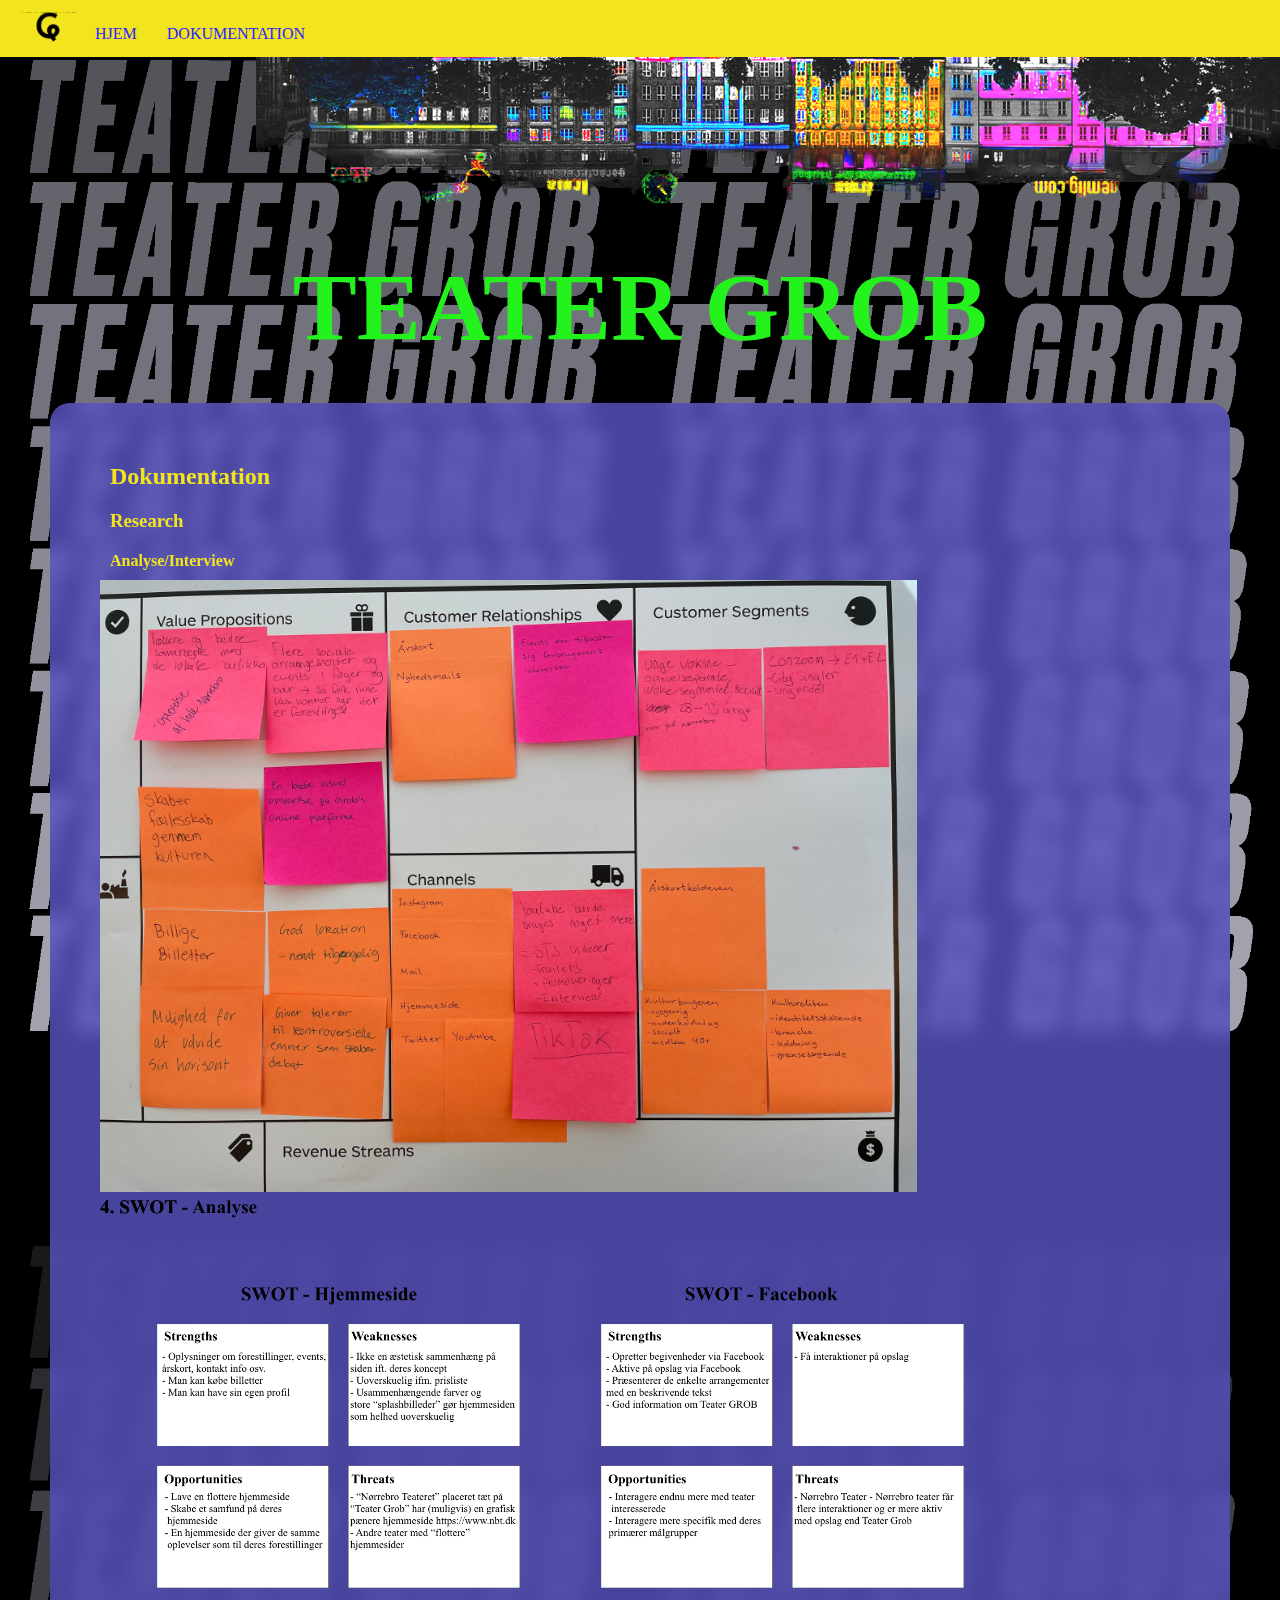
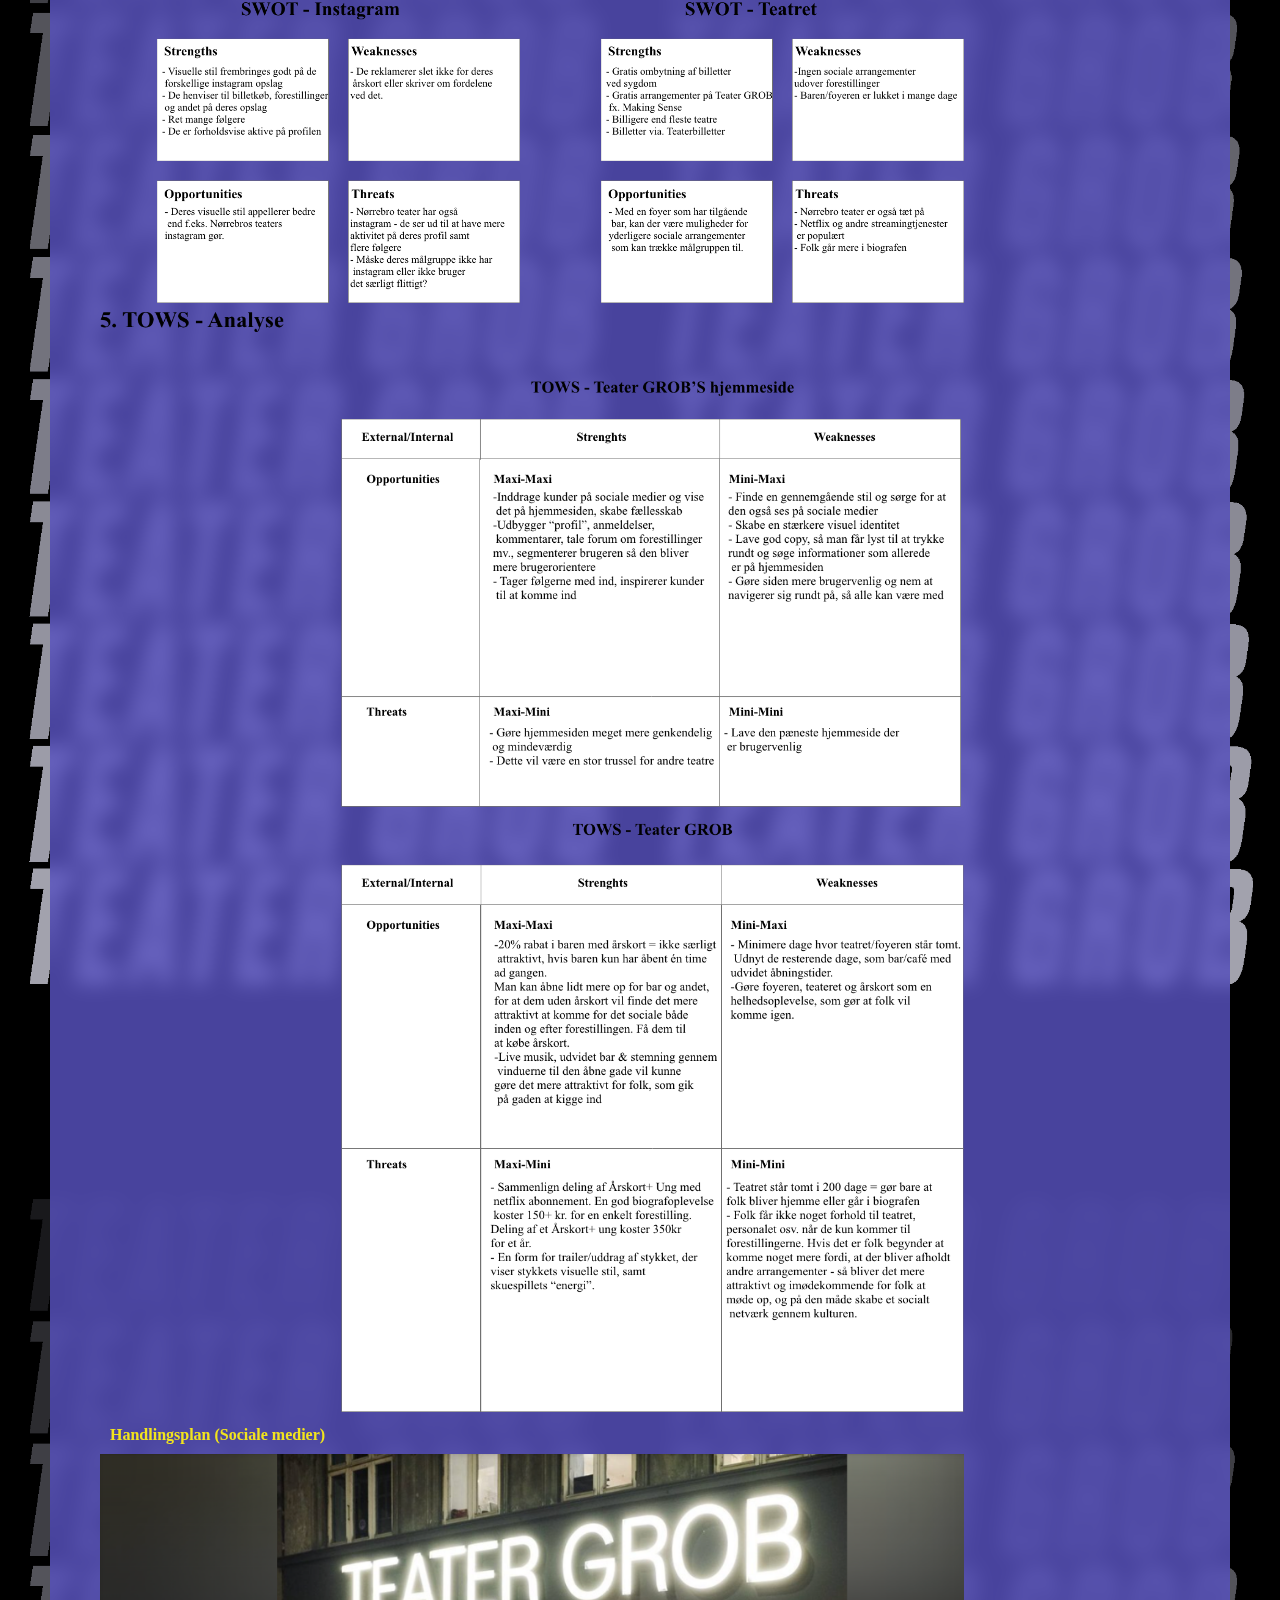
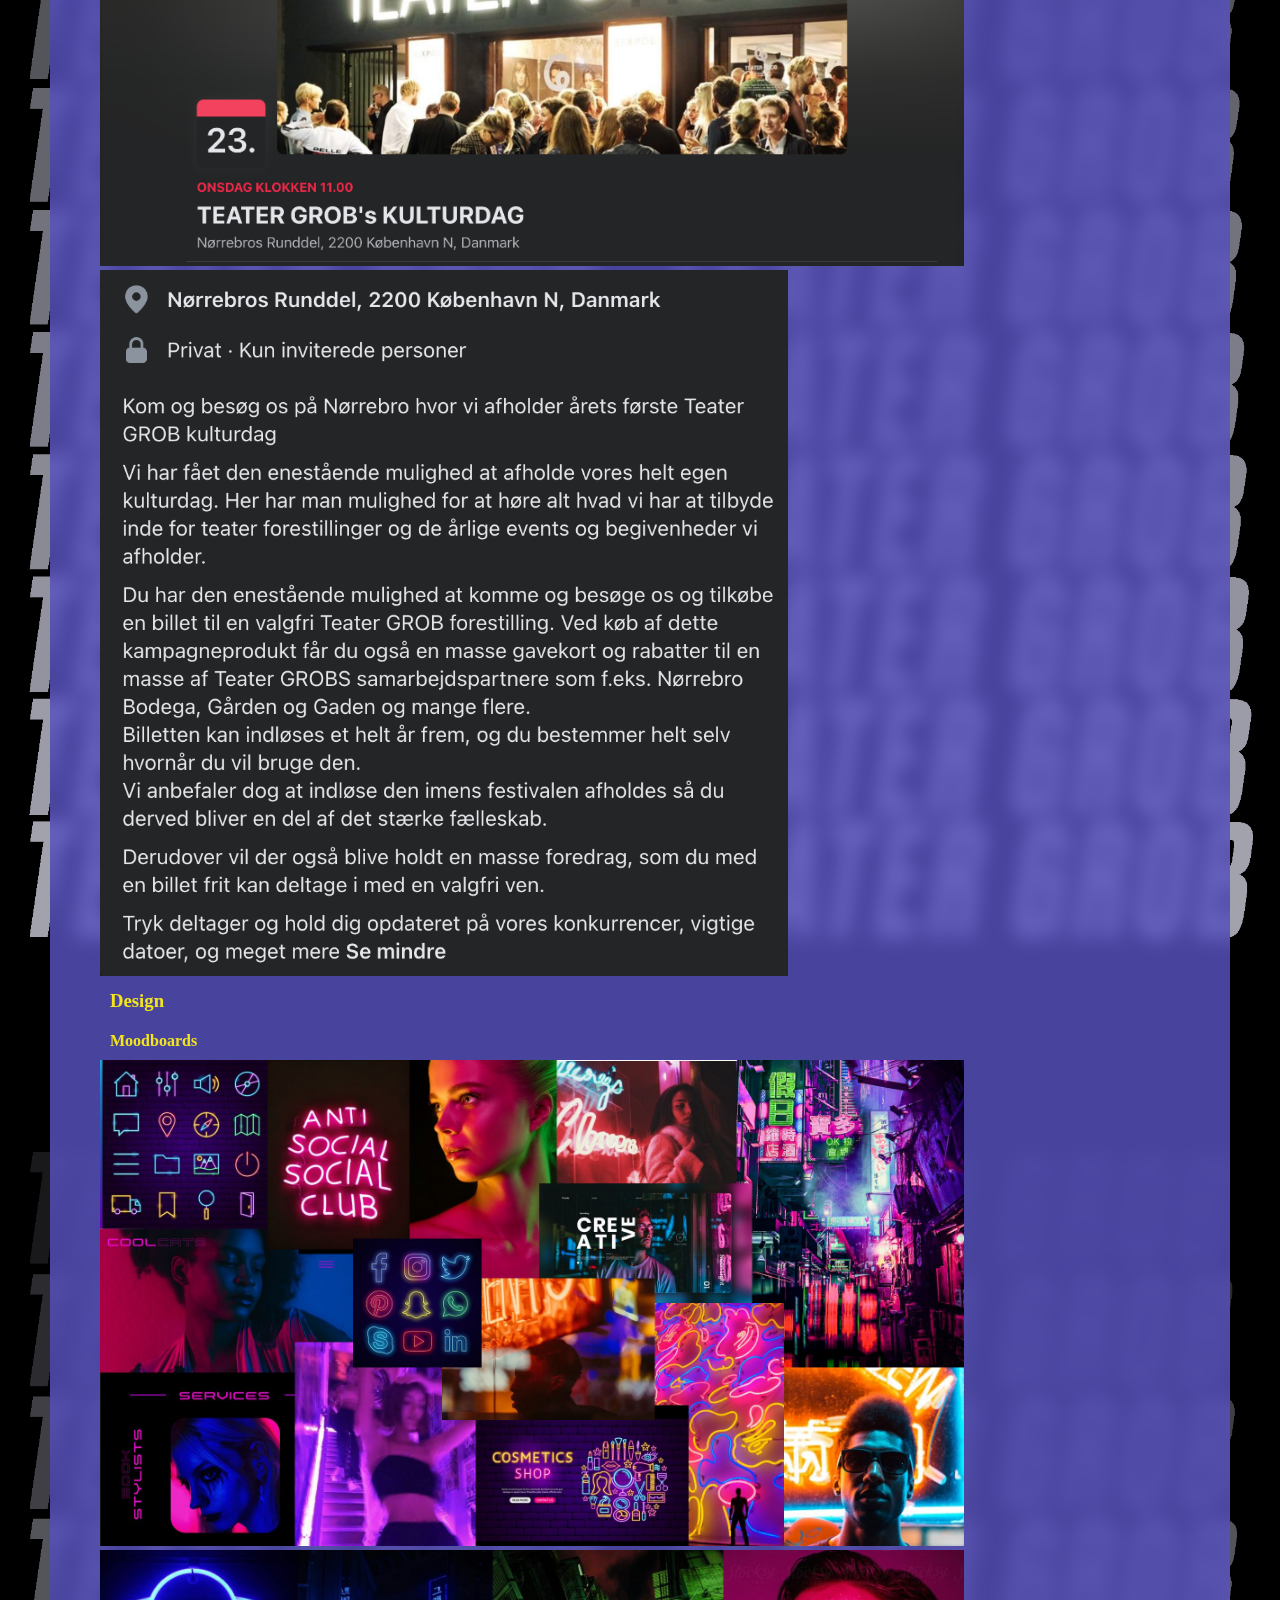
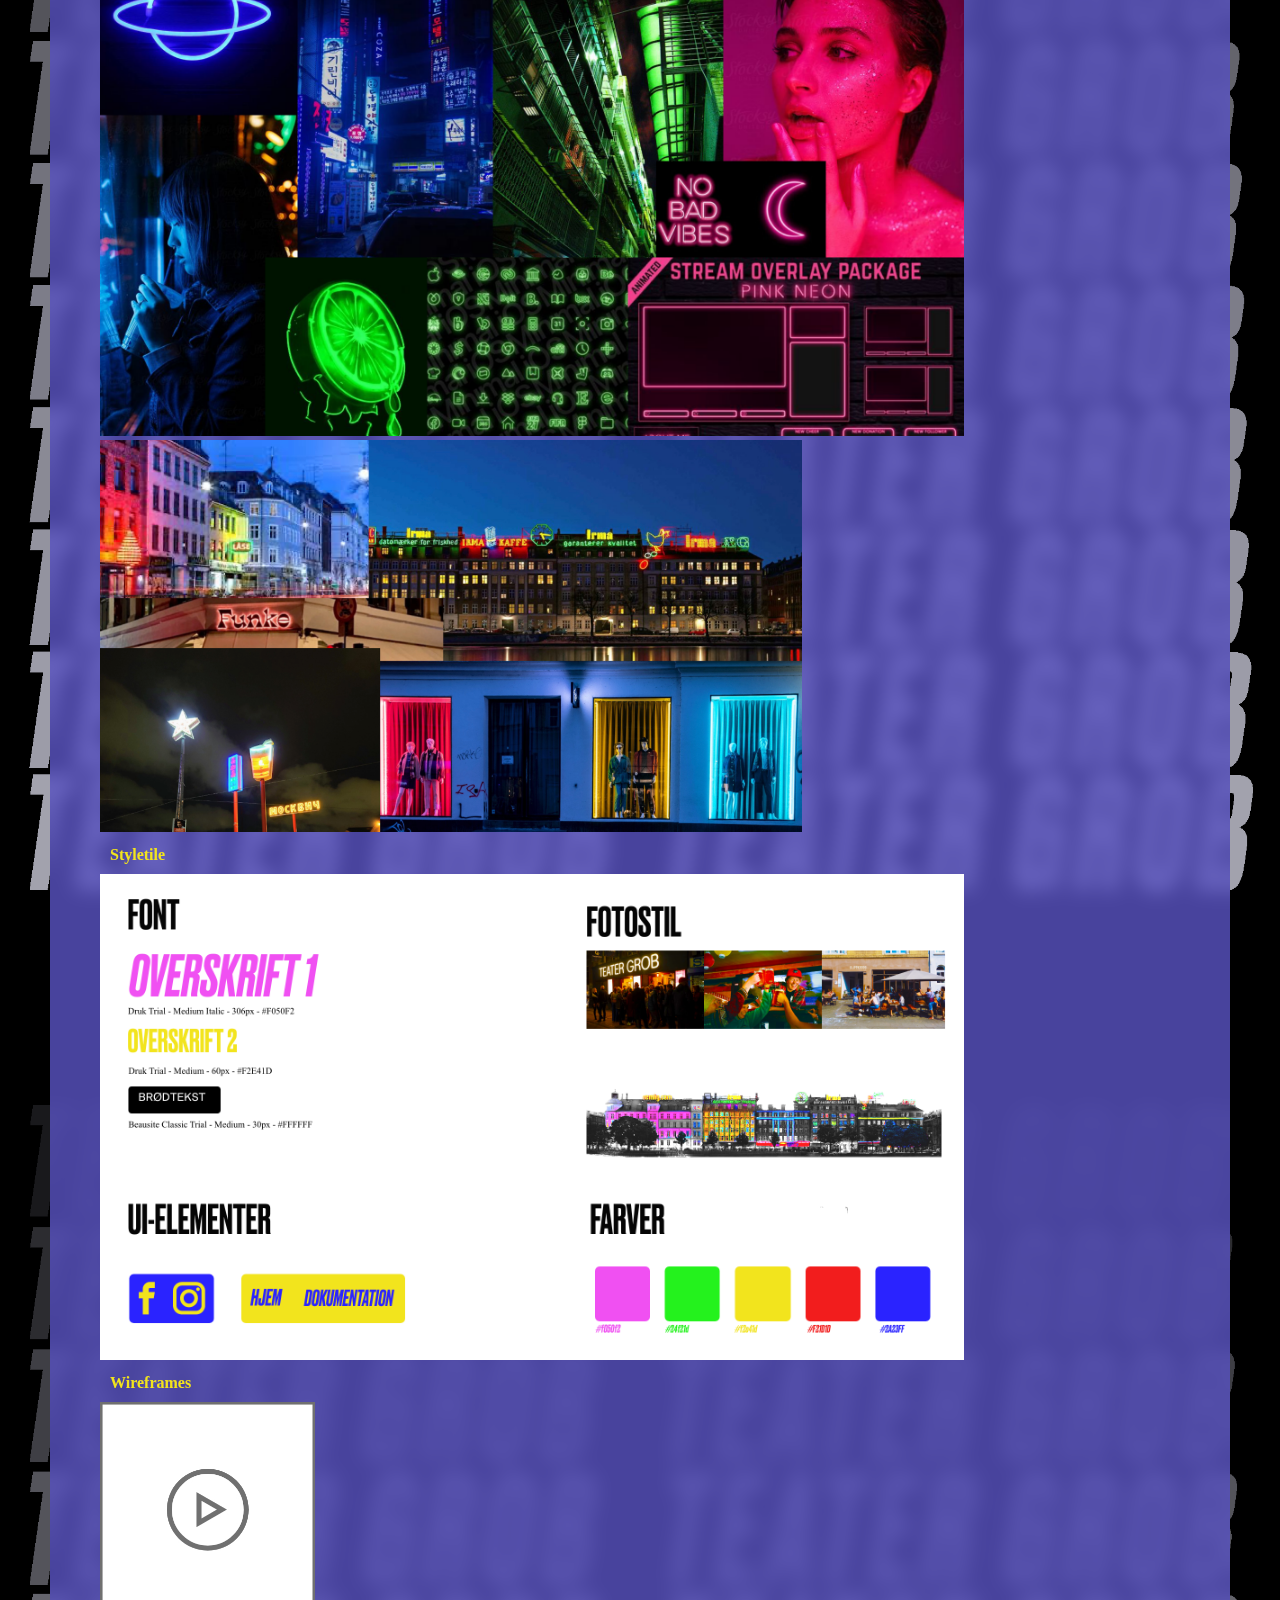
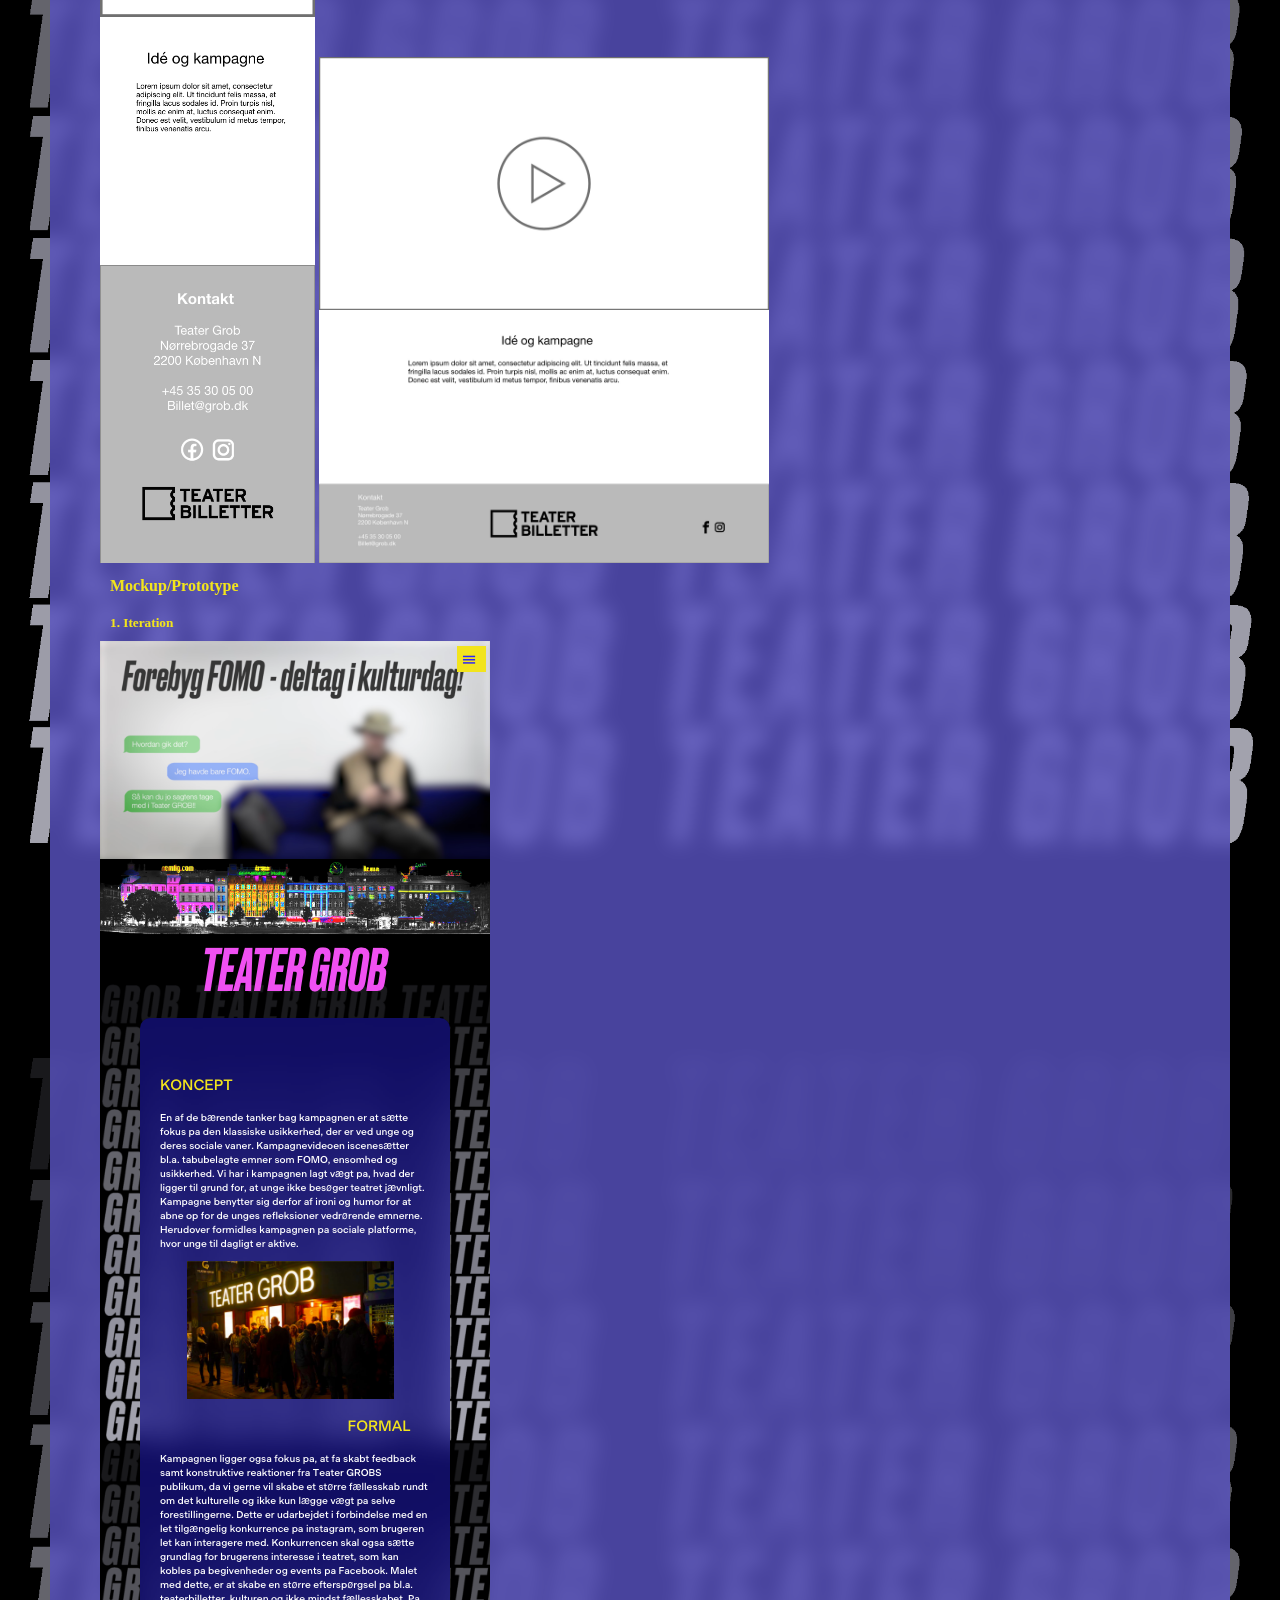
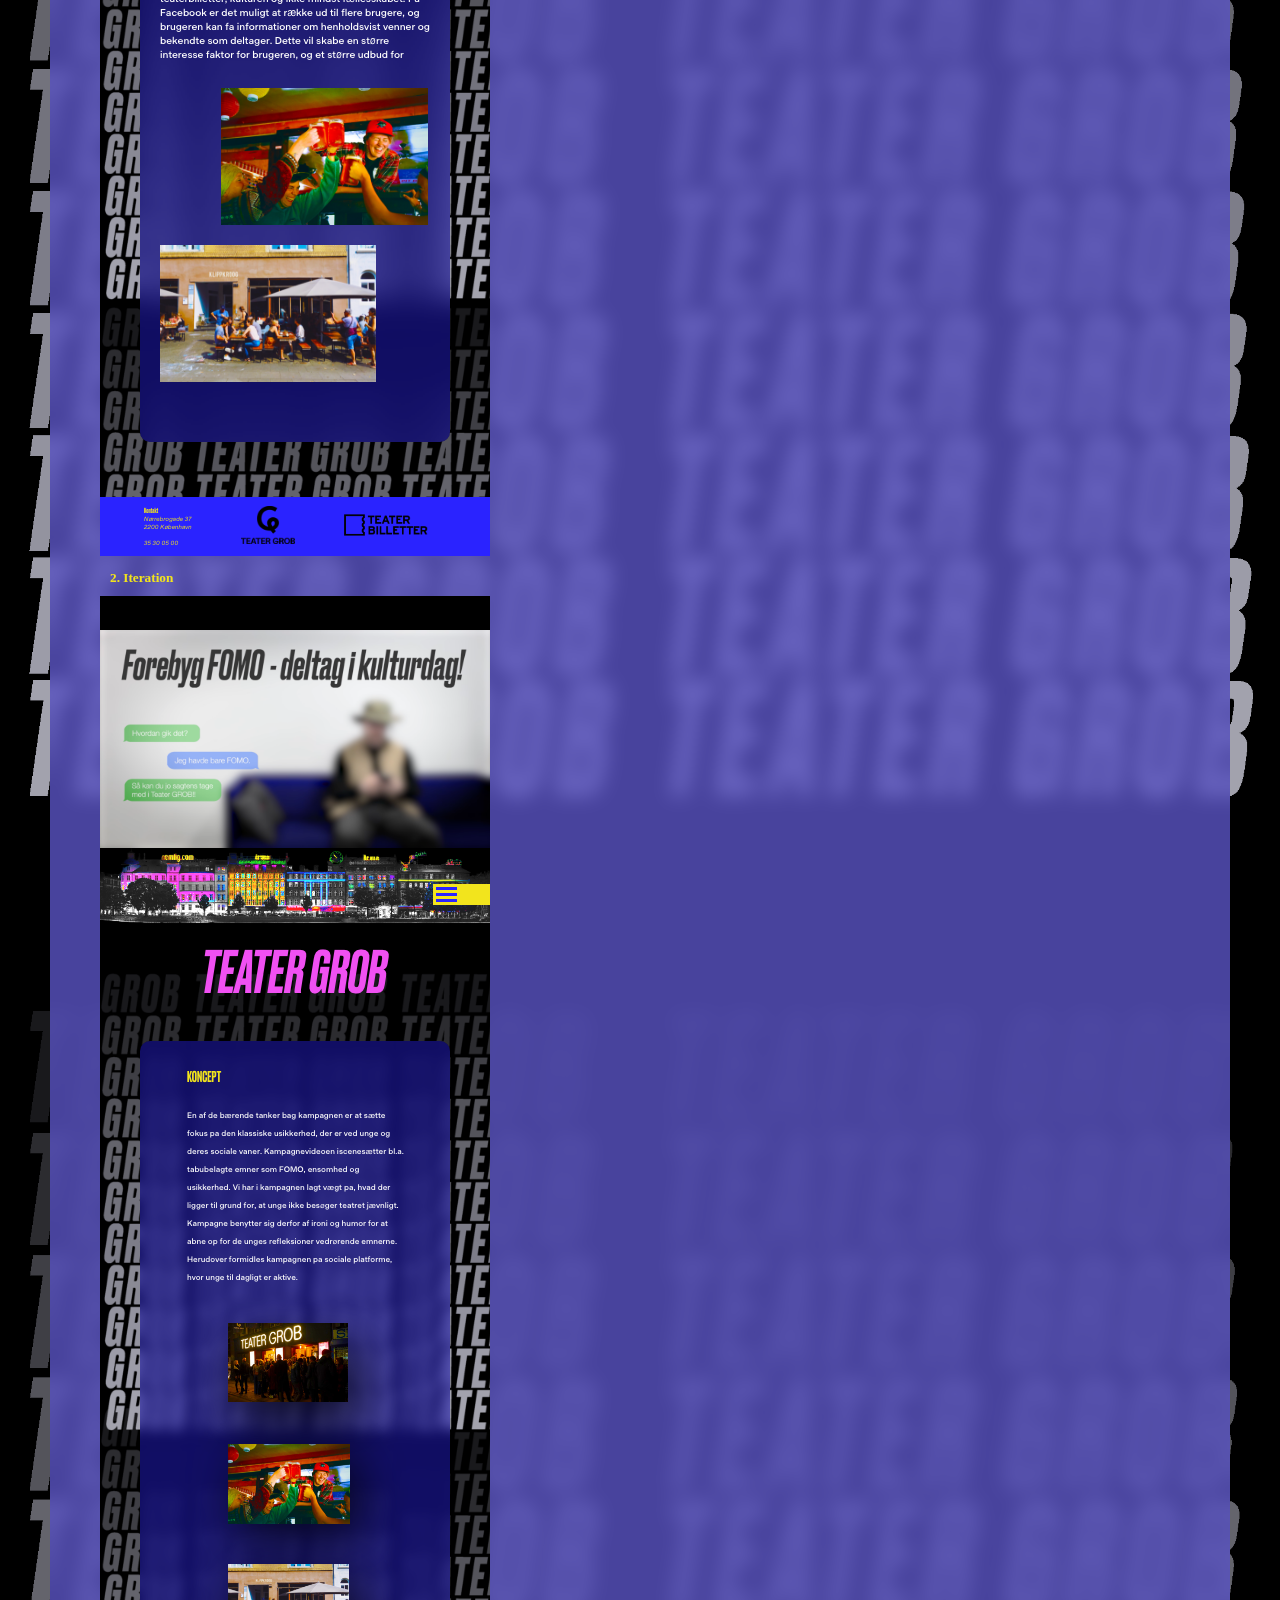
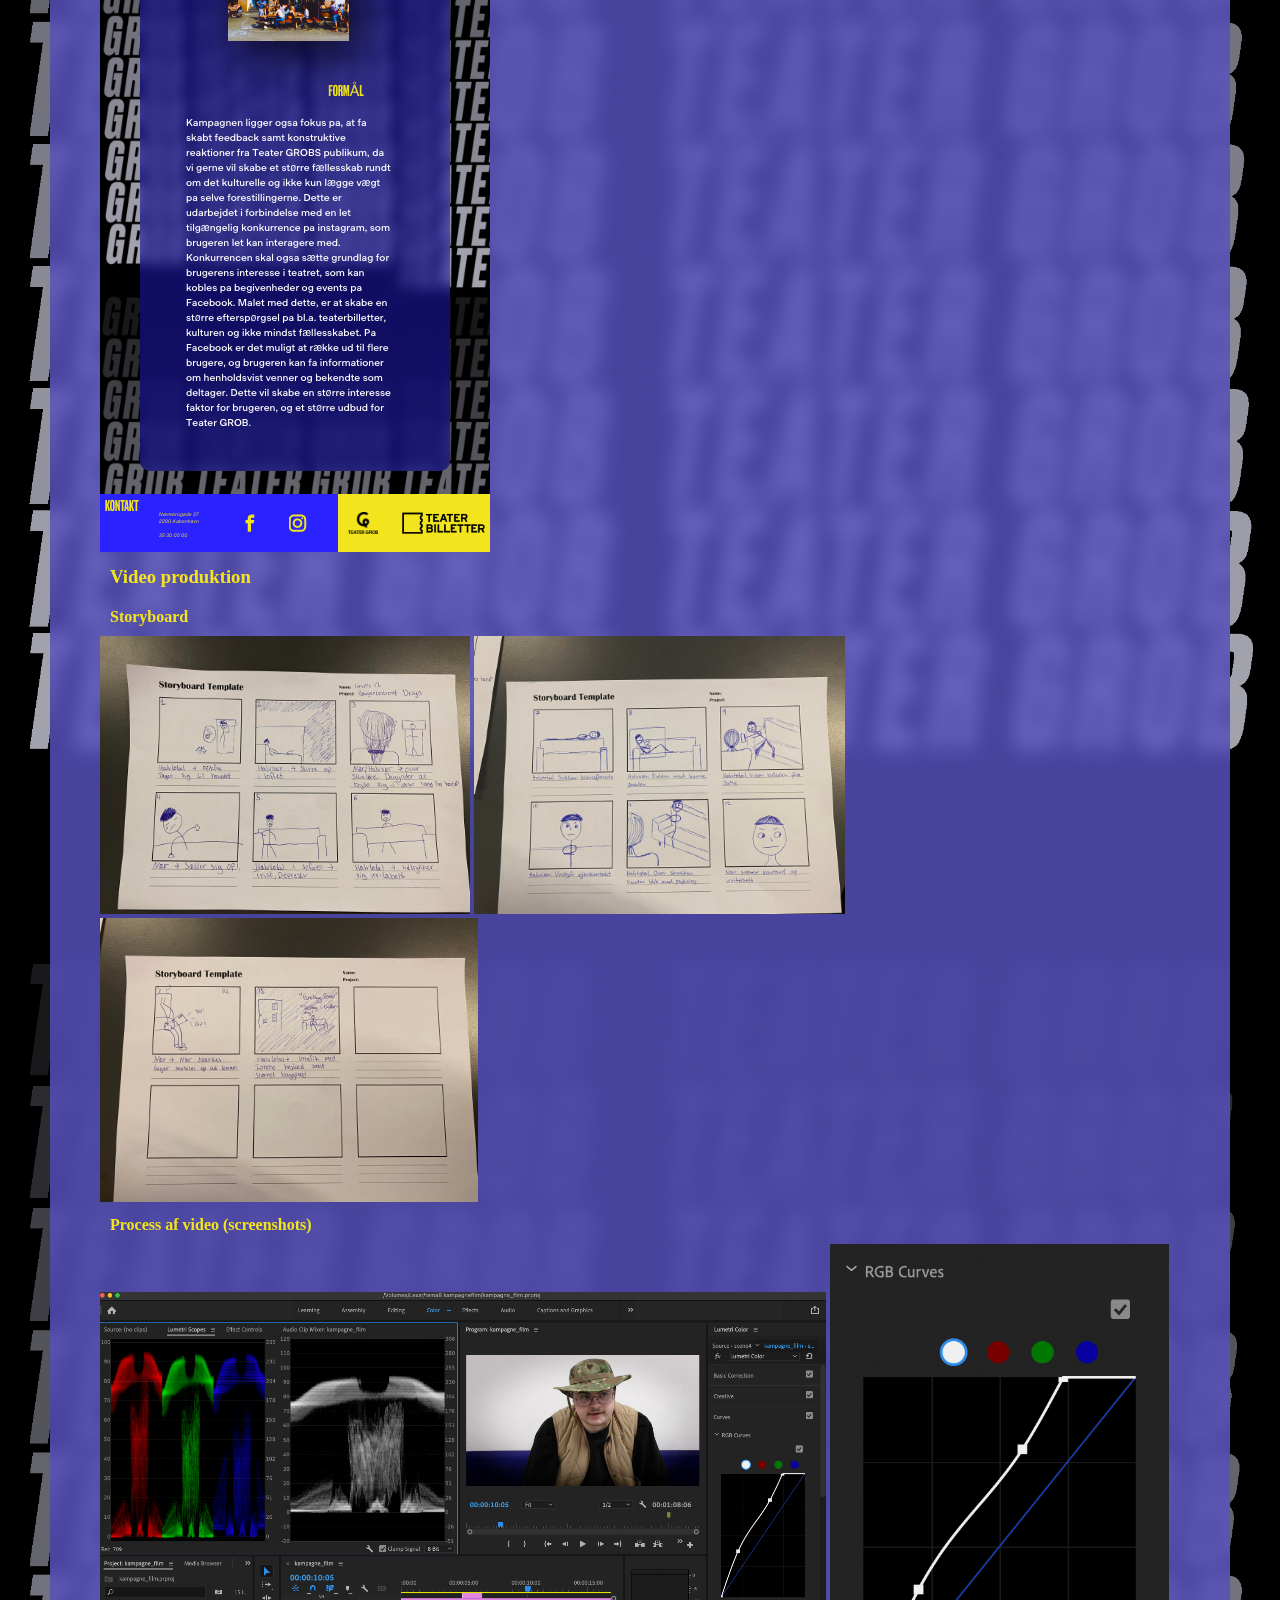
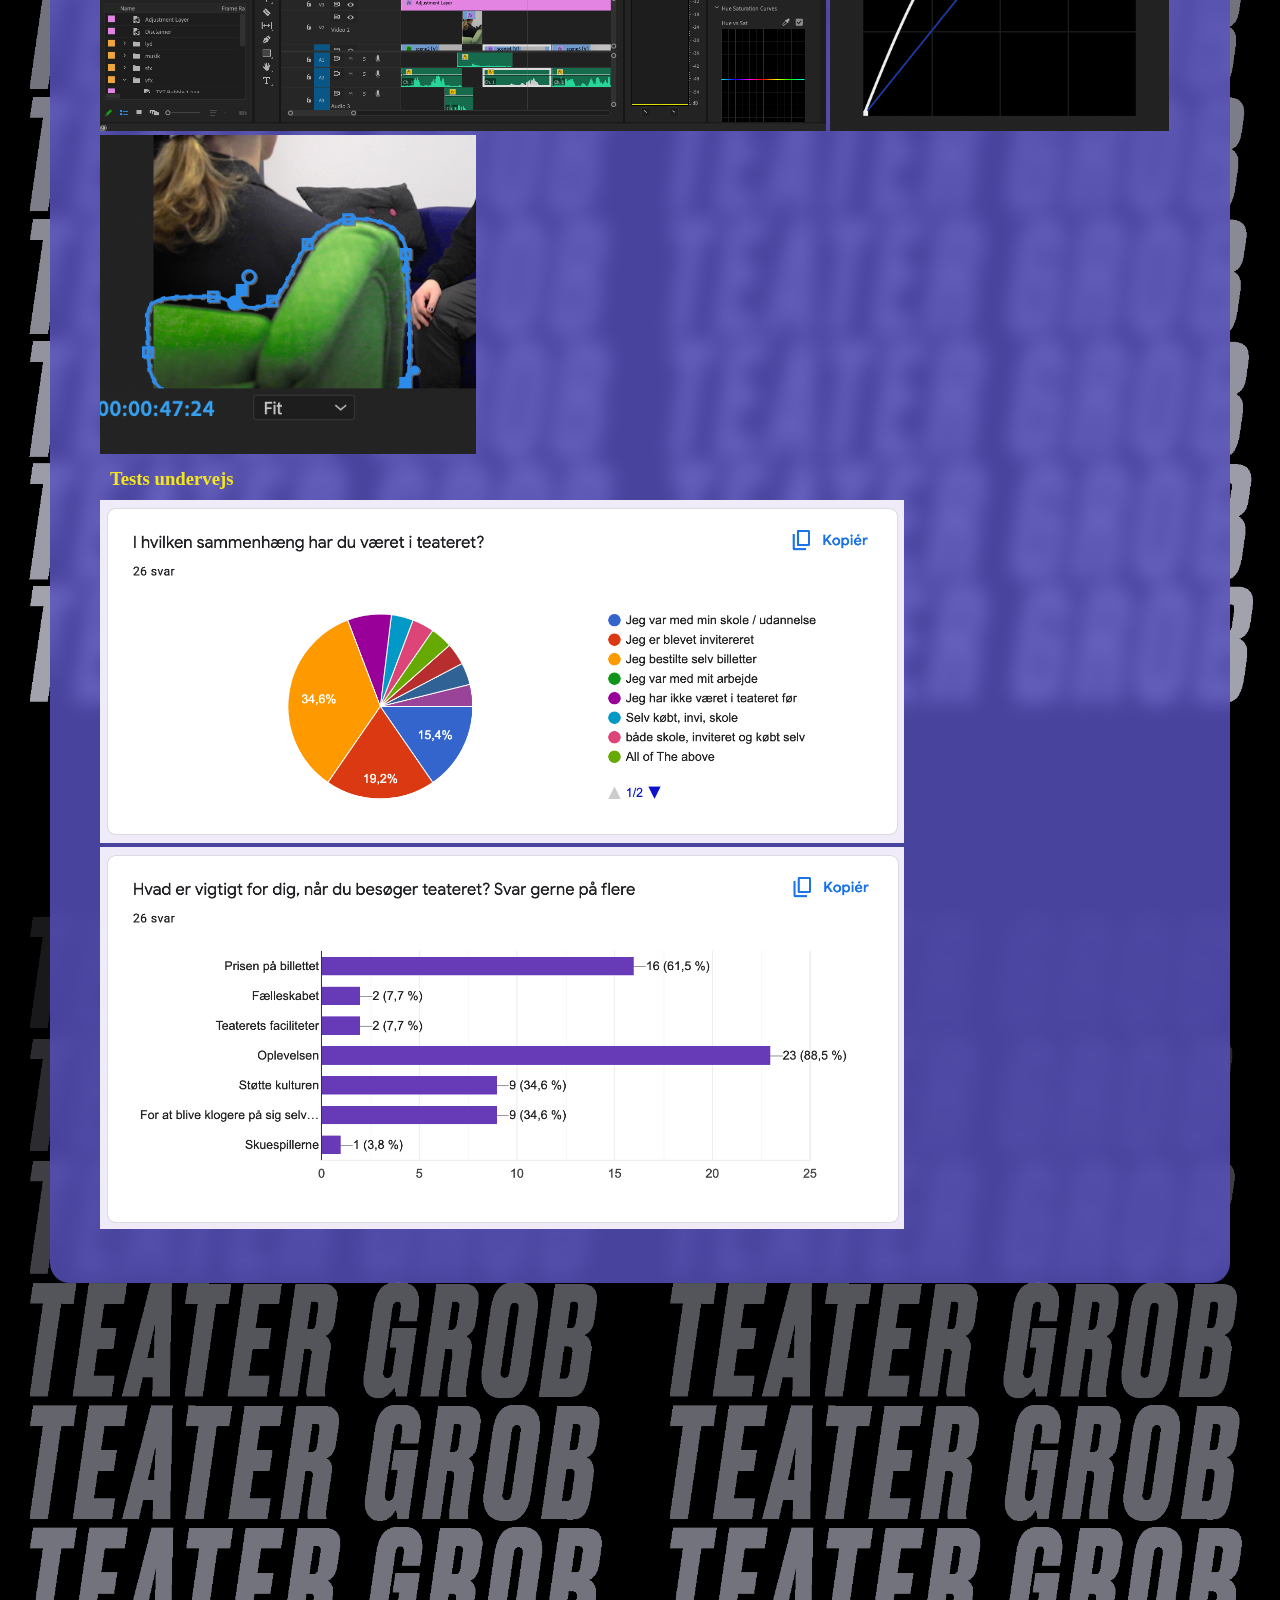
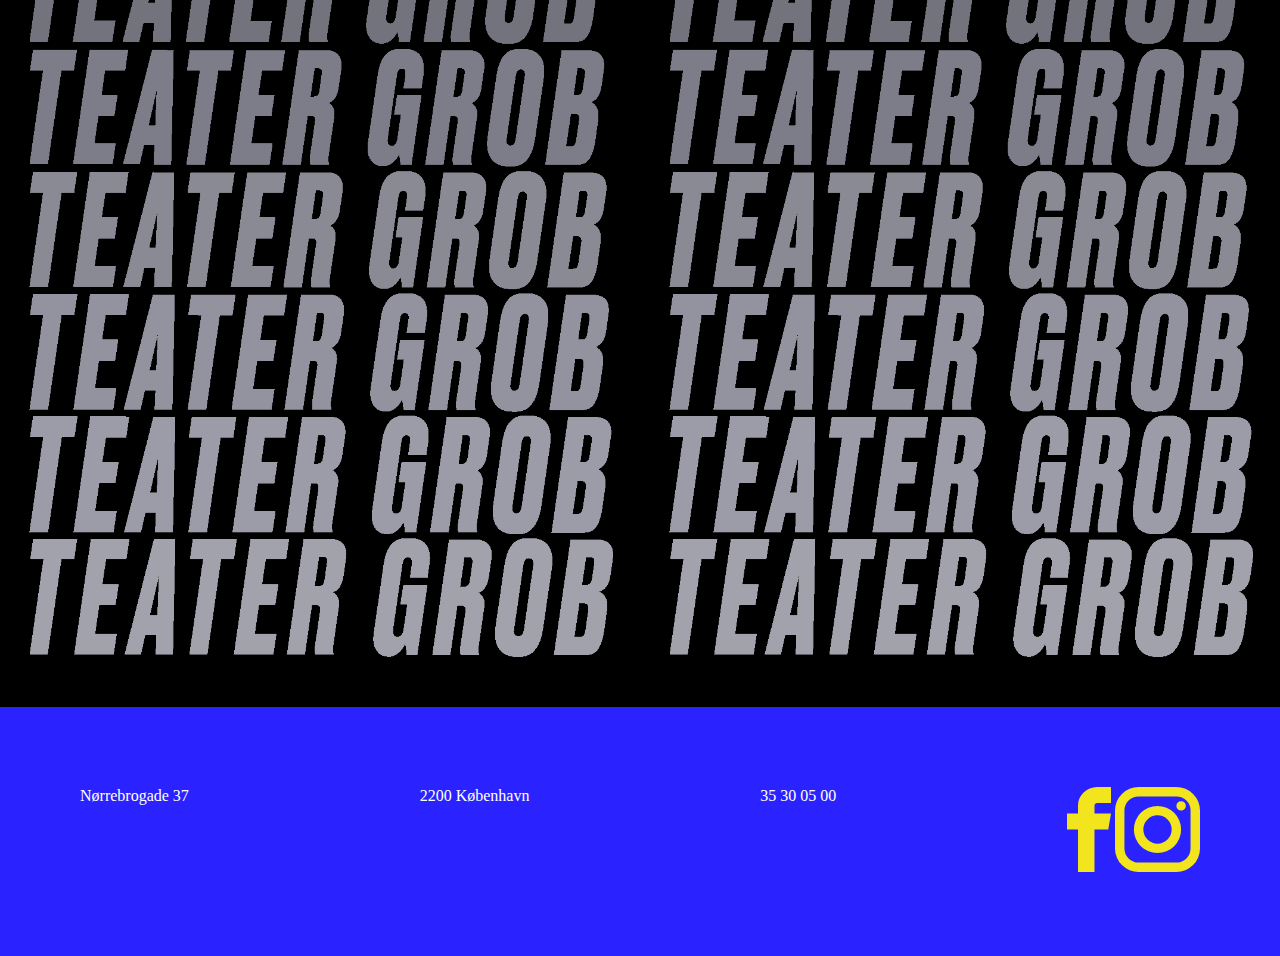
==== dokumentation.html @ ca9dfffa "rettet" ====
<!DOCTYPE html>
<html lang="en">
  <head>
    <meta charset="UTF-8" />
    <meta http-equiv="X-UA-Compatible" content="IE=edge" />
    <meta name="viewport" content="width=device-width, initial-scale=1.0" />
    <title>Document</title>
    <link rel="stylesheet" href="style.css" />
    <link rel="stylesheet" href="dokumentation.css" />
  </head>
  <body>
    <header>
      <div class="logo">
        <img src="logo.svg" alt="" />
      </div>
      <nav>
        <div id="menuknap">≡</div>
        <ul id="menu" class="hidden">
          <li><a href="index.html">HJEM</a></li>
          <li><a href="dokumentation.html">DOKUMENTATION</a></li>
        </ul>
      </nav>
    </header>

    <section id="kampagne">
      <div class="splash_billede"><img src="nbro_crop.png" alt="" /></div>
      <h1>TEATER GROB</h1>

      <section id="indhold">
        <h2>Dokumentation</h2>
        <div class="research">
        <h3>Research</h3>
        <h4>Analyse/Interview</h4>
        <img src="research.png" alt="">
        <img src="swot_analyse.png" alt="">
        <img src="tows_analyse.png" alt="">
        <h4>Handlingsplan (Sociale medier)</h4>
        <img src="facebook1.png" alt="">
        <img src="facebook2.png" alt=""></div>
        <div class="design">
        <h3>Design</h3>
        <h4>Moodboards</h4>
        <img src="moodboard_v1.png" alt="">
        <img src="lys moodboard_v2.png" alt="">
        <img src="moodboard_v3.png" alt="">
        <h4>Styletile</h4>
        <img src="styletile.png" alt="">
        <h4>Wireframes</h4>
        <img src="wireframe1.png" alt="">
        <img src="wireframe2.png" alt="">
        <h4>Mockup/Prototype</h4>
        <h5>1. Iteration</h3>
        <img src="landingpage_mobil.png" alt="">
        <img src="landingpage_1.png" alt="">
        <h5>2. Iteration</h3>
        <img src="landingpage_mobil_v2.png" alt="">
        <img src="landingpage_v2.png" alt=""></div>
        <div class="video">
        <h3>Video produktion</h3>
        <h4>Storyboard</h4>
        <img src="storyboard1.png" alt="">
        <img src="stpryboard2.png" alt="">
        <img src="storyboard3.png" alt="">
        <h4>Process af video (screenshots)</h4>
        <img src="video_screenshot1.png" alt="">
        <img src="video_screenshot2.png" alt="">
        <img src="video_screenshot3.png" alt=""></div>
        <div class="test">
        <h3>Tests undervejs</h3>
        <img src="test_screenshot1.png" alt="">
        <img src="test_screenshot2.png" alt=""></div>
      </section>
    </section>
    <footer>
        <p>Nørrebrogade 37</p>
        <p>2200 København</p>
        <p>35 30 05 00</p>
      </div>
      <div class="symboler">
        <img src="facebook2.svg" alt="" />
        <img src="instagram.svg" alt="" />
      </div>
    </footer>
    <script src="script.js"></script>
  </body>
</html>
---- style.css ----
/*burgermenu*/
@media (max-width: 600px) {
  .hidden {
    opacity: 0;
    transform: translate(-100%);
  }

  #menu {
    display: inline-block;
    transition: transform 0.3s;
    transform-origin: top right;
  }
}

@media (min-width: 600px) {
  #menu.hidden {
    transform: translateX(0);
    opacity: 1;
  }

  #menuknap {
    display: none;
  }
}

img {
  max-width: 100%;
}
video {
  max-width: 100%;
}
* {
  margin: 0;
  padding: 0;
  box-sizing: border-box;
}

header {
  display: flex;
  top: 0;
  position: sticky;
  background-color: #f2e41d;
  z-index: 2;
}

nav ul {
  display: flex;
  list-style-type: none;
  gap: 30px;
  margin-top: 25px;
}

a {
  text-decoration: none;
  color: #2a23ff;
}

.logo {
  margin-top: 10px;
  margin-bottom: 10px;
  margin-left: 20px;
}

#kampagne {
  width: 100%;
  height: 500vh;
  background-image: url(grob_text.png);
  background-color: black;
  background-size: contain;
  background-size: 50%;
  background-position: 0% 100%;
}

#video img {
  width: 100%;
}

#video video {
  width: 100%;
}

.titel {
  margin-bottom: 100px;
}
#indhold {
  background-color: rgba(42, 35, 255, 0.8);
  backdrop-filter: blur(10px);
  backdrop-filter: brightness(-16px);
  margin-left: 50px;
  margin-right: 50px;
  padding-bottom: 100px;
  border-radius: 20px;
  padding: 50px;
}
@media (min-width: 900px) {
  #indhold {
    background-color: rgba(42, 35, 255, 0.39);
    backdrop-filter: blur(10px);
    backdrop-filter: brightness(-16px);
    margin-left: 150px;
    margin-right: 150px;
    padding-bottom: 100px;
    border-radius: 10px;
  }

  .koncept {
    padding-bottom: 100px;
    padding-top: 100px;
    padding-left: 200px;
    padding-right: 200px;
  }

  #container {
    display: grid;
    grid-template-columns: 1fr 1fr;
    grid-template-rows: 1fr 1fr 1fr;
    margin-left: 200px;
    margin-right: 200px;
    gap: 20px;
  }
  .billede1 {
    grid-column: 1/2;
    grid-row: 1/2;
  }
  .tekst1 {
    grid-column: 2/3;
    grid-row: 1/2;
  }

  .billede2 {
    grid-column: 1/2;
    grid-row: 2/3;
  }
  .tekst2 {
    grid-column: 2/3;
    grid-row: 2/3;
  }
  .billede3 {
    grid-column: 1/2;
    grid-row: 3/4;
  }
  .tekst3 {
    grid-column: 2/3;
    grid-row: 3/4;
  }
}
footer {
  background-color: #2a23ff;
  padding: 80px;
  color: #f2e41d;
  display: flex;
  justify-content: space-between;
}

.social {
  width: 10%;
  display: flex;
  gap: 20px;
}

.logoer {
  display: flex;
  width: 30%;
  padding-right: 150px;
  gap: 50px;
}

h3 {
  color: #f2e41d;
}

p {
  color: white;
}
---- dokumentation.css ----
/*burgermenu*/
@media (max-width: 600px) {
  .hidden {
    opacity: 0;
    transform: translate(-100%);
  }

  #menu {
    display: inline-block;
    transition: transform 0.3s;
    transform-origin: top right;
  }
}

@media (min-width: 600px) {
  #menu.hidden {
    transform: translateX(0);
    opacity: 1;
  }

  #menuknap {
    display: none;
  }
}
img {
  max-width: 80%;
}
#kampagne {
  width: 100%;
  height: 1500vh;
  background-image: url(grob_text.png);
  background-color: black;
  background-size: contain;
  background-size: 50%;
  background-position: 0% 100%;
}
#indhold {
  background-color: rgba(90, 84, 196, 0.8);
  backdrop-filter: blur(10px);
  backdrop-filter: brightness(-16px);
  margin-left: 50px;
  margin-right: 50px;
  padding-bottom: 100px;
  border-radius: 20px;
  padding: 50px;
}

#kampagne .splash_billede {
  margin-top: -50px;
  transform: rotate(180deg);
}

#kampagne h1 {
  text-align: center;
  color: #24f21d;
  font-size: 3rem;
}
h2,
h3,
h4,
h5 {
  color: #f2e41d;
  padding: 10px;
}
@media (min-width: 600px) {
  #kampagne h1 {
    font-size: 6rem;
    margin: 40px;
  }
}
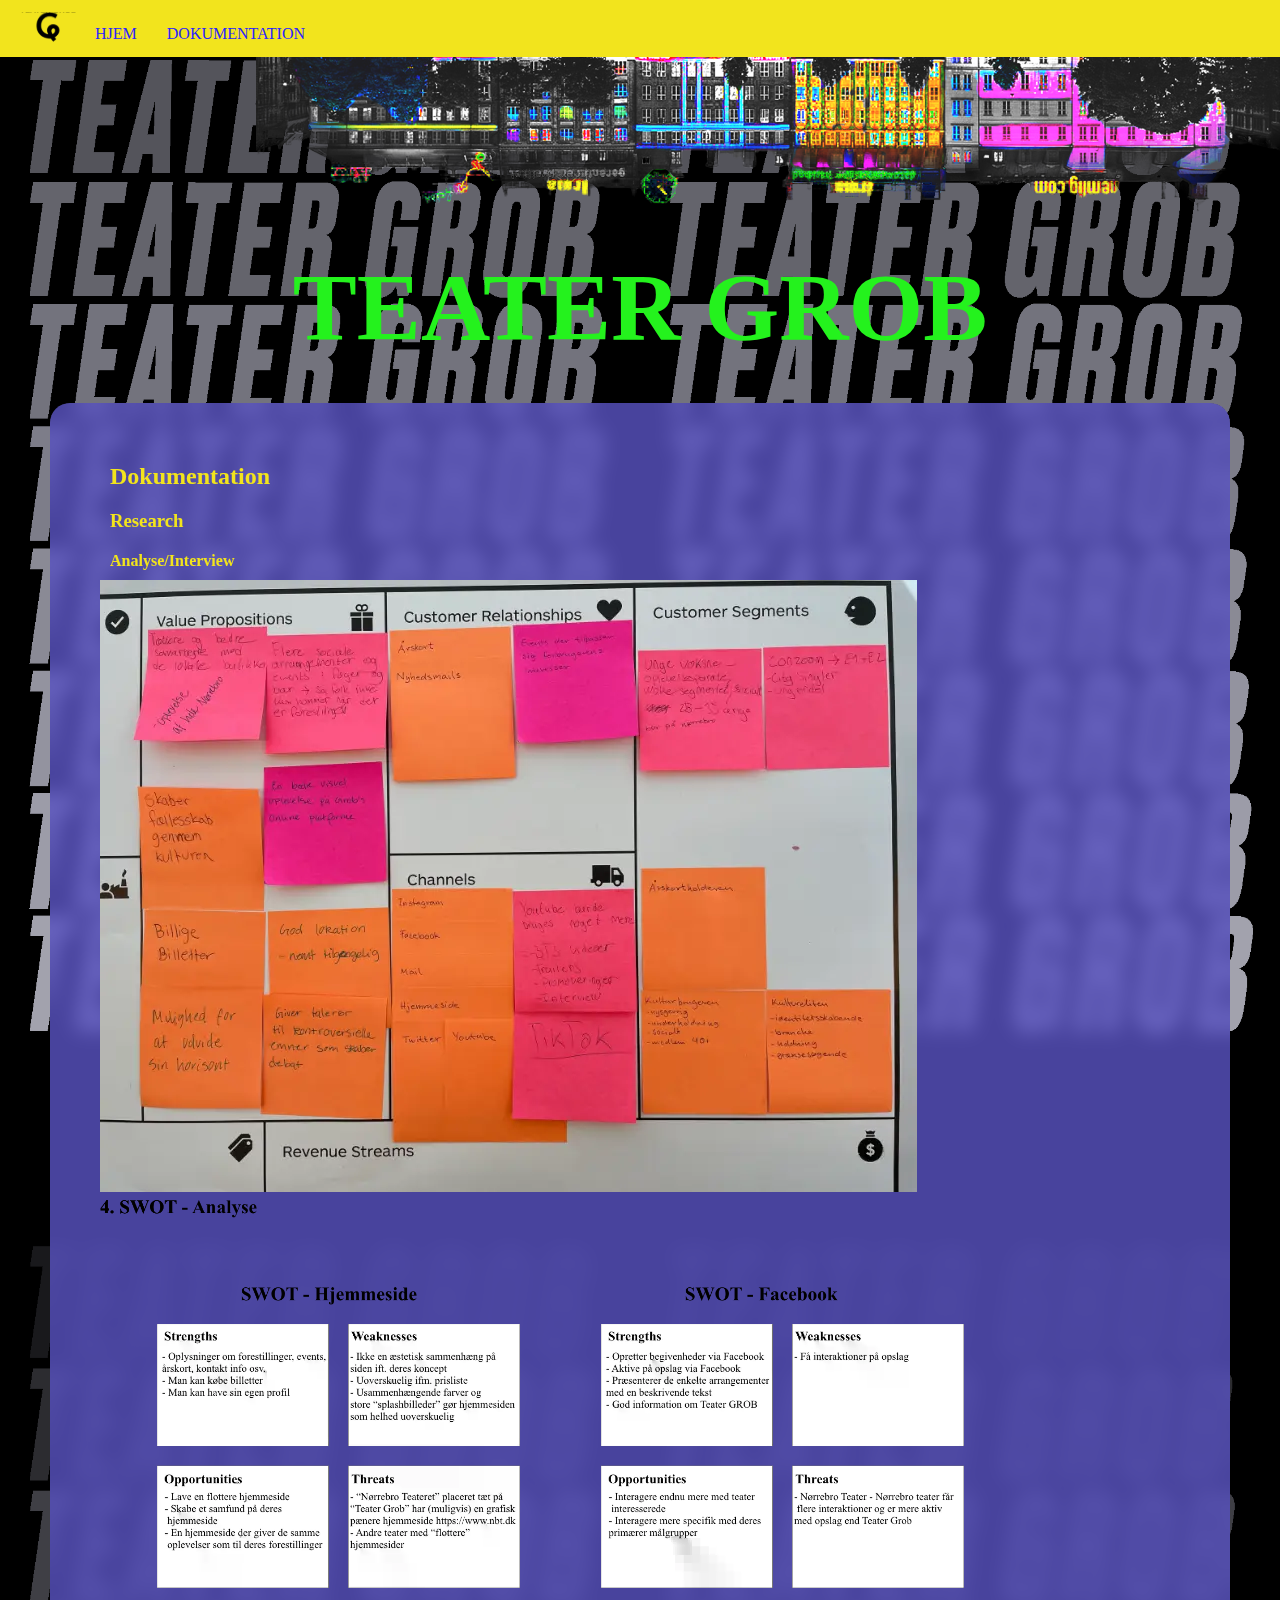
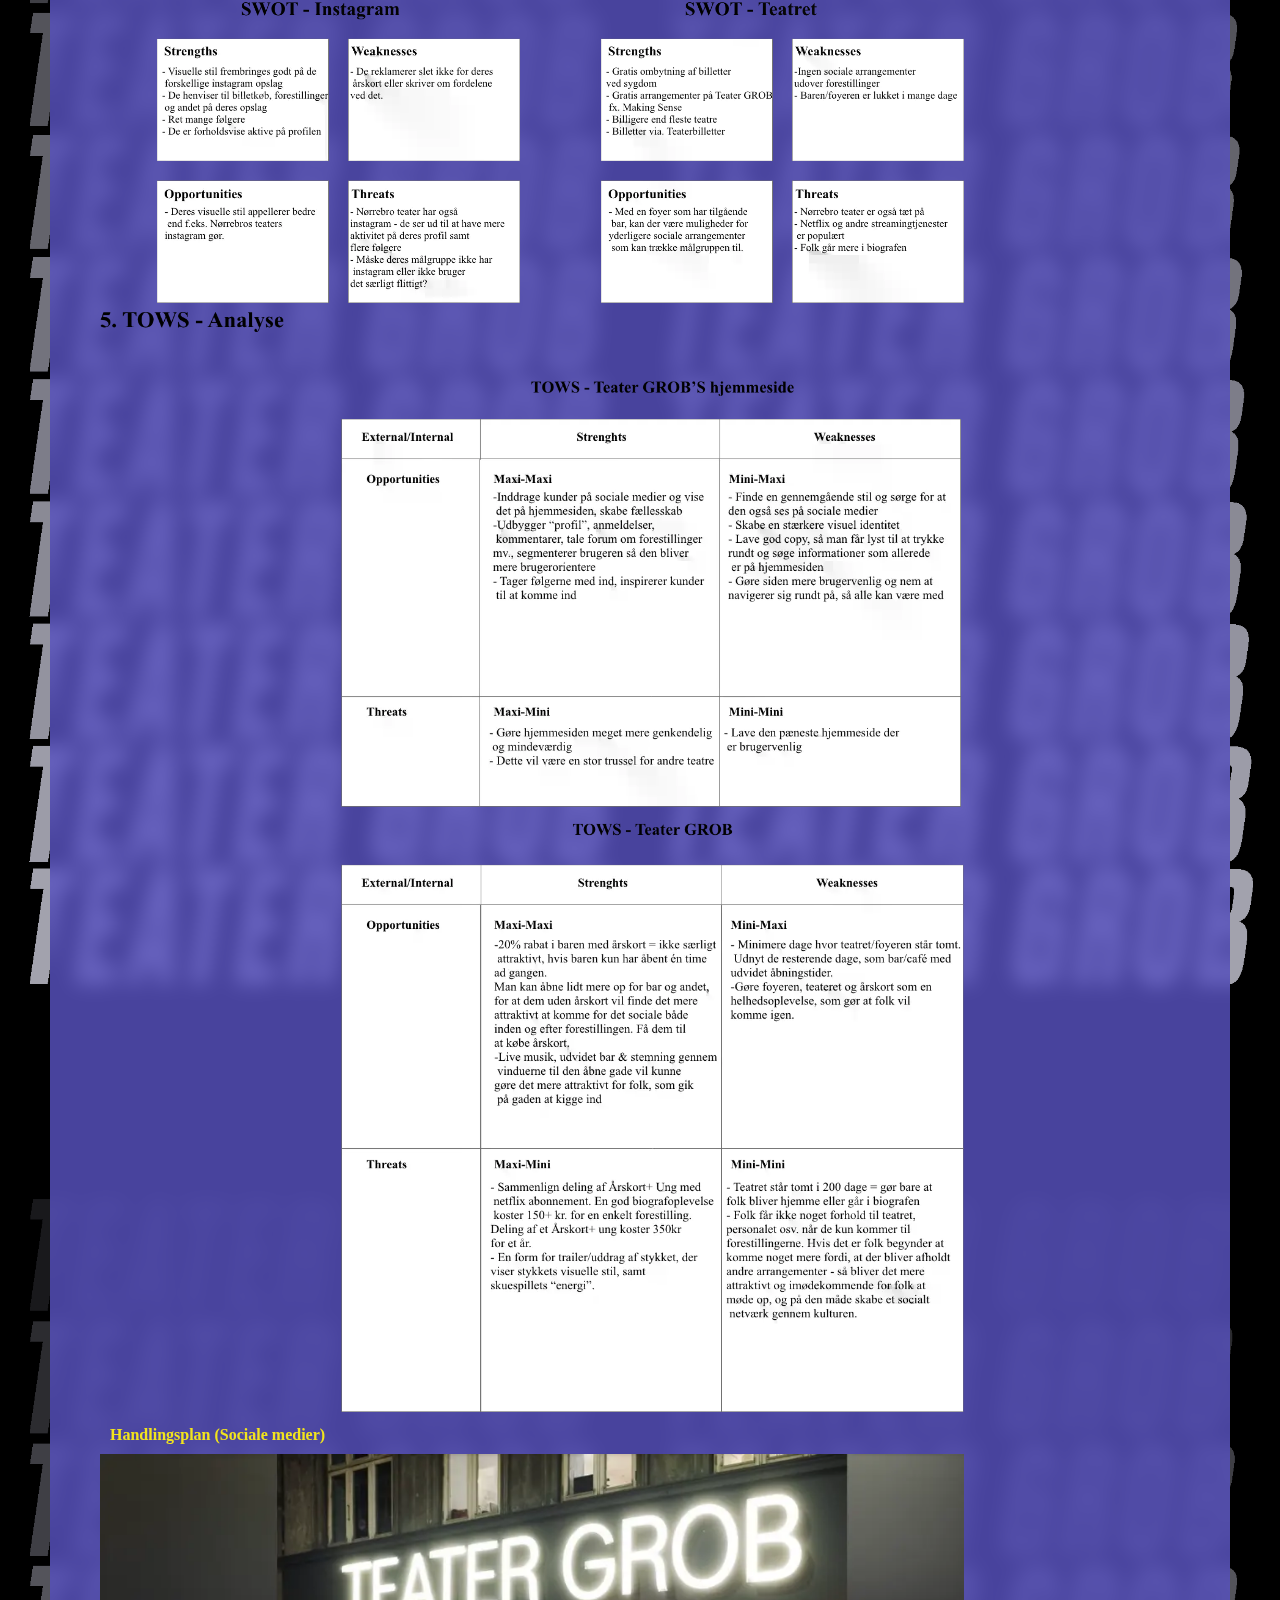
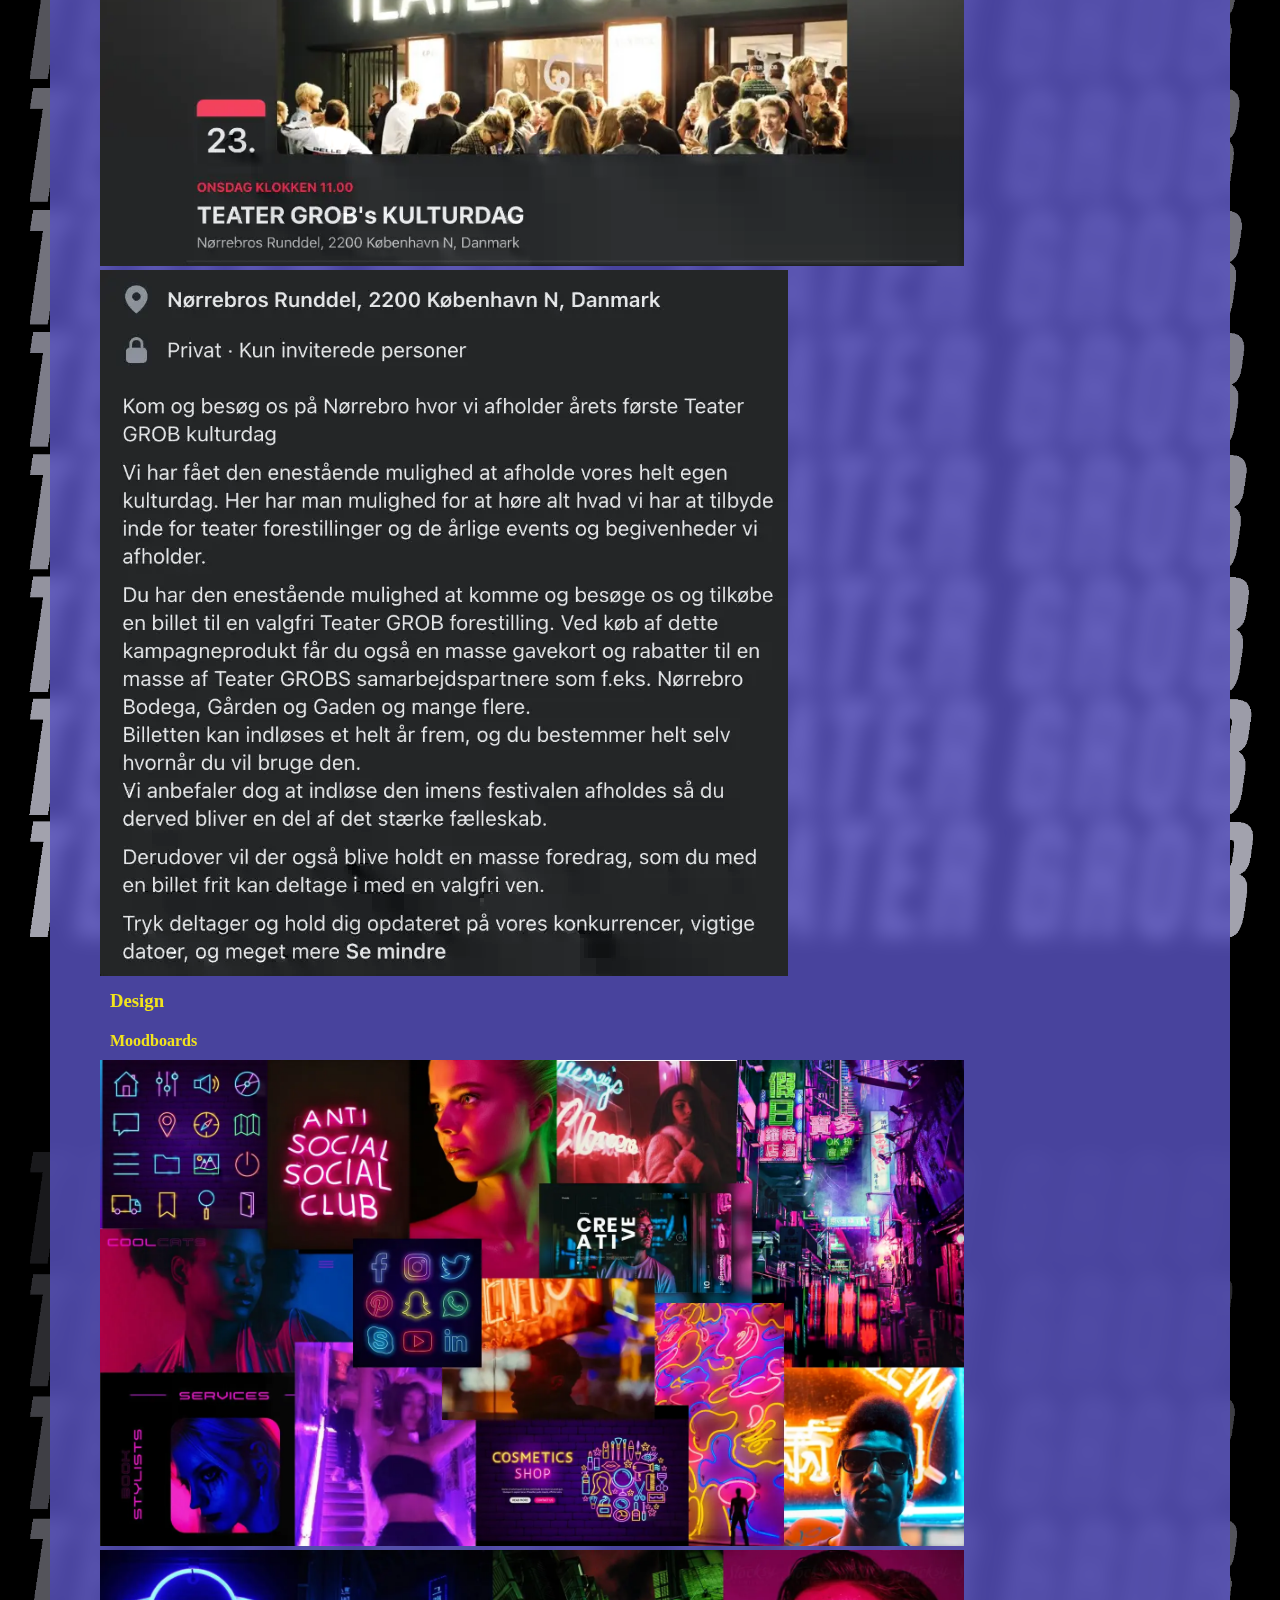
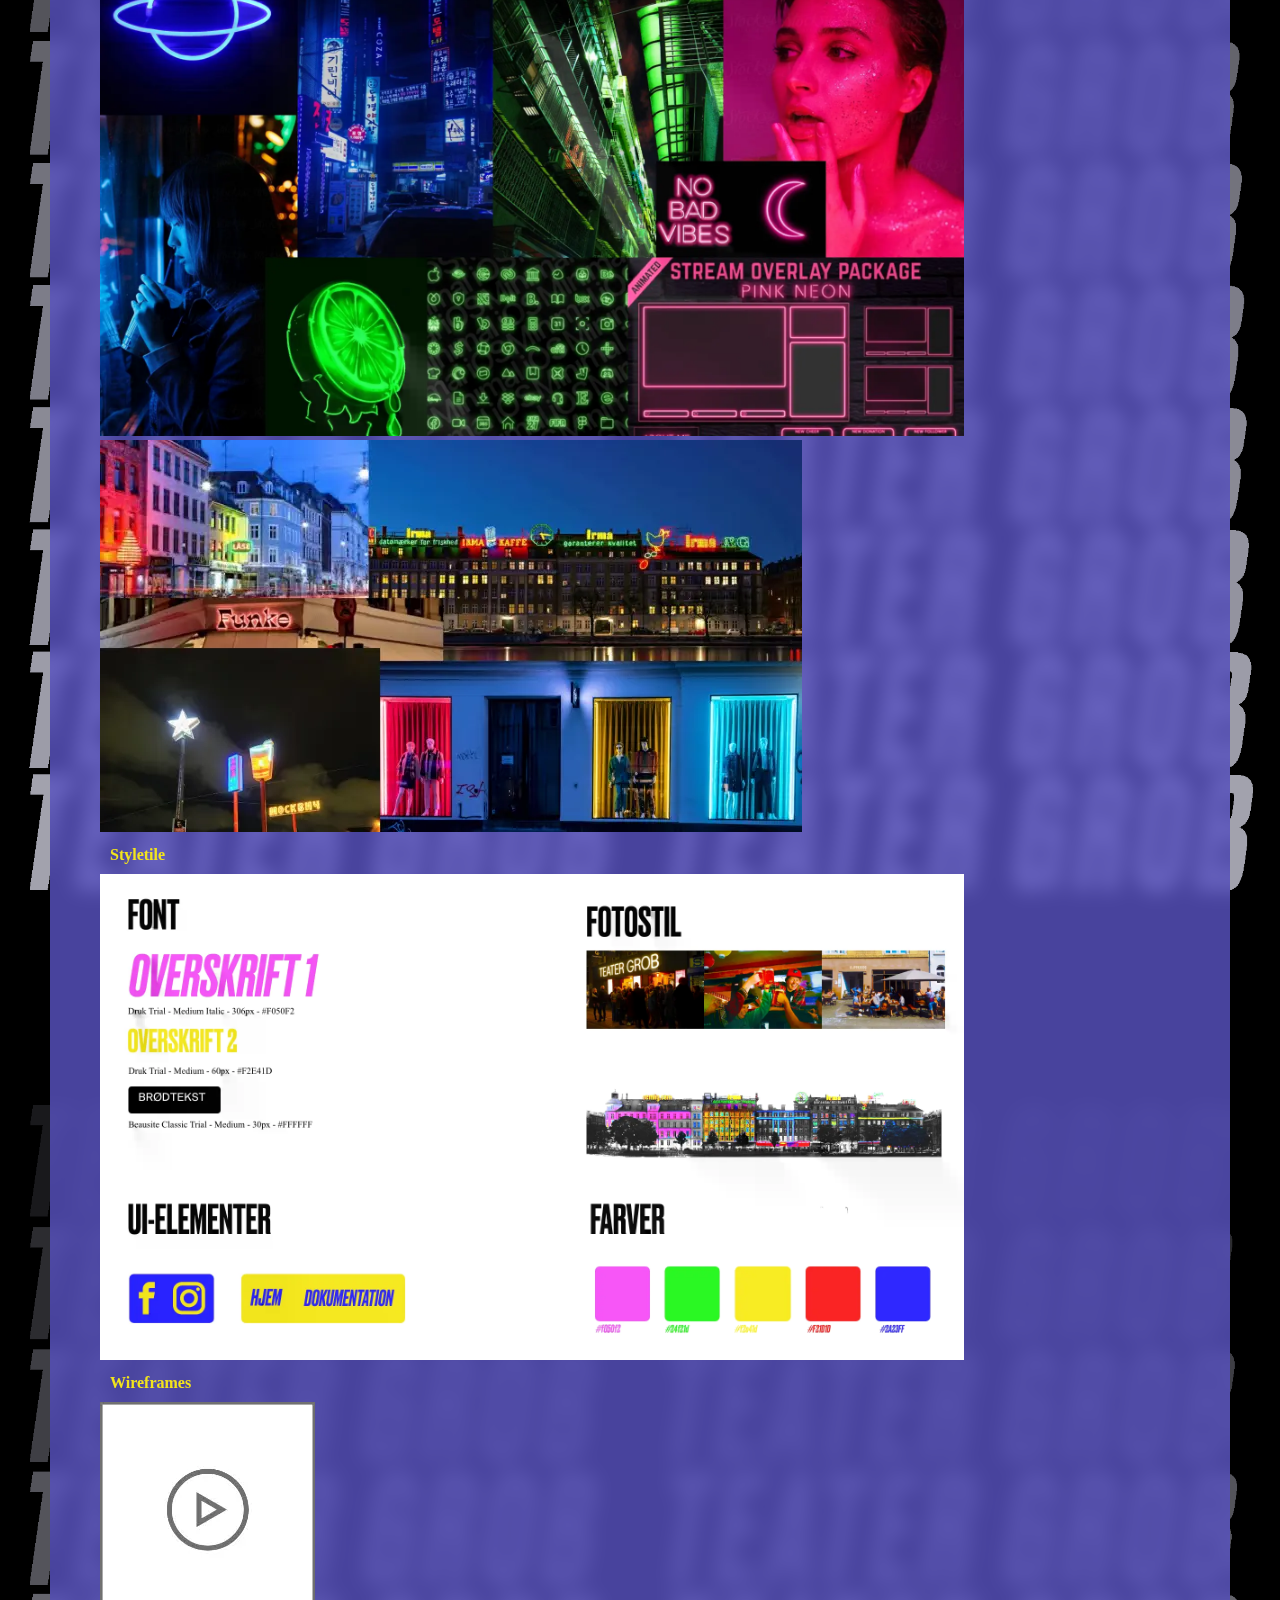
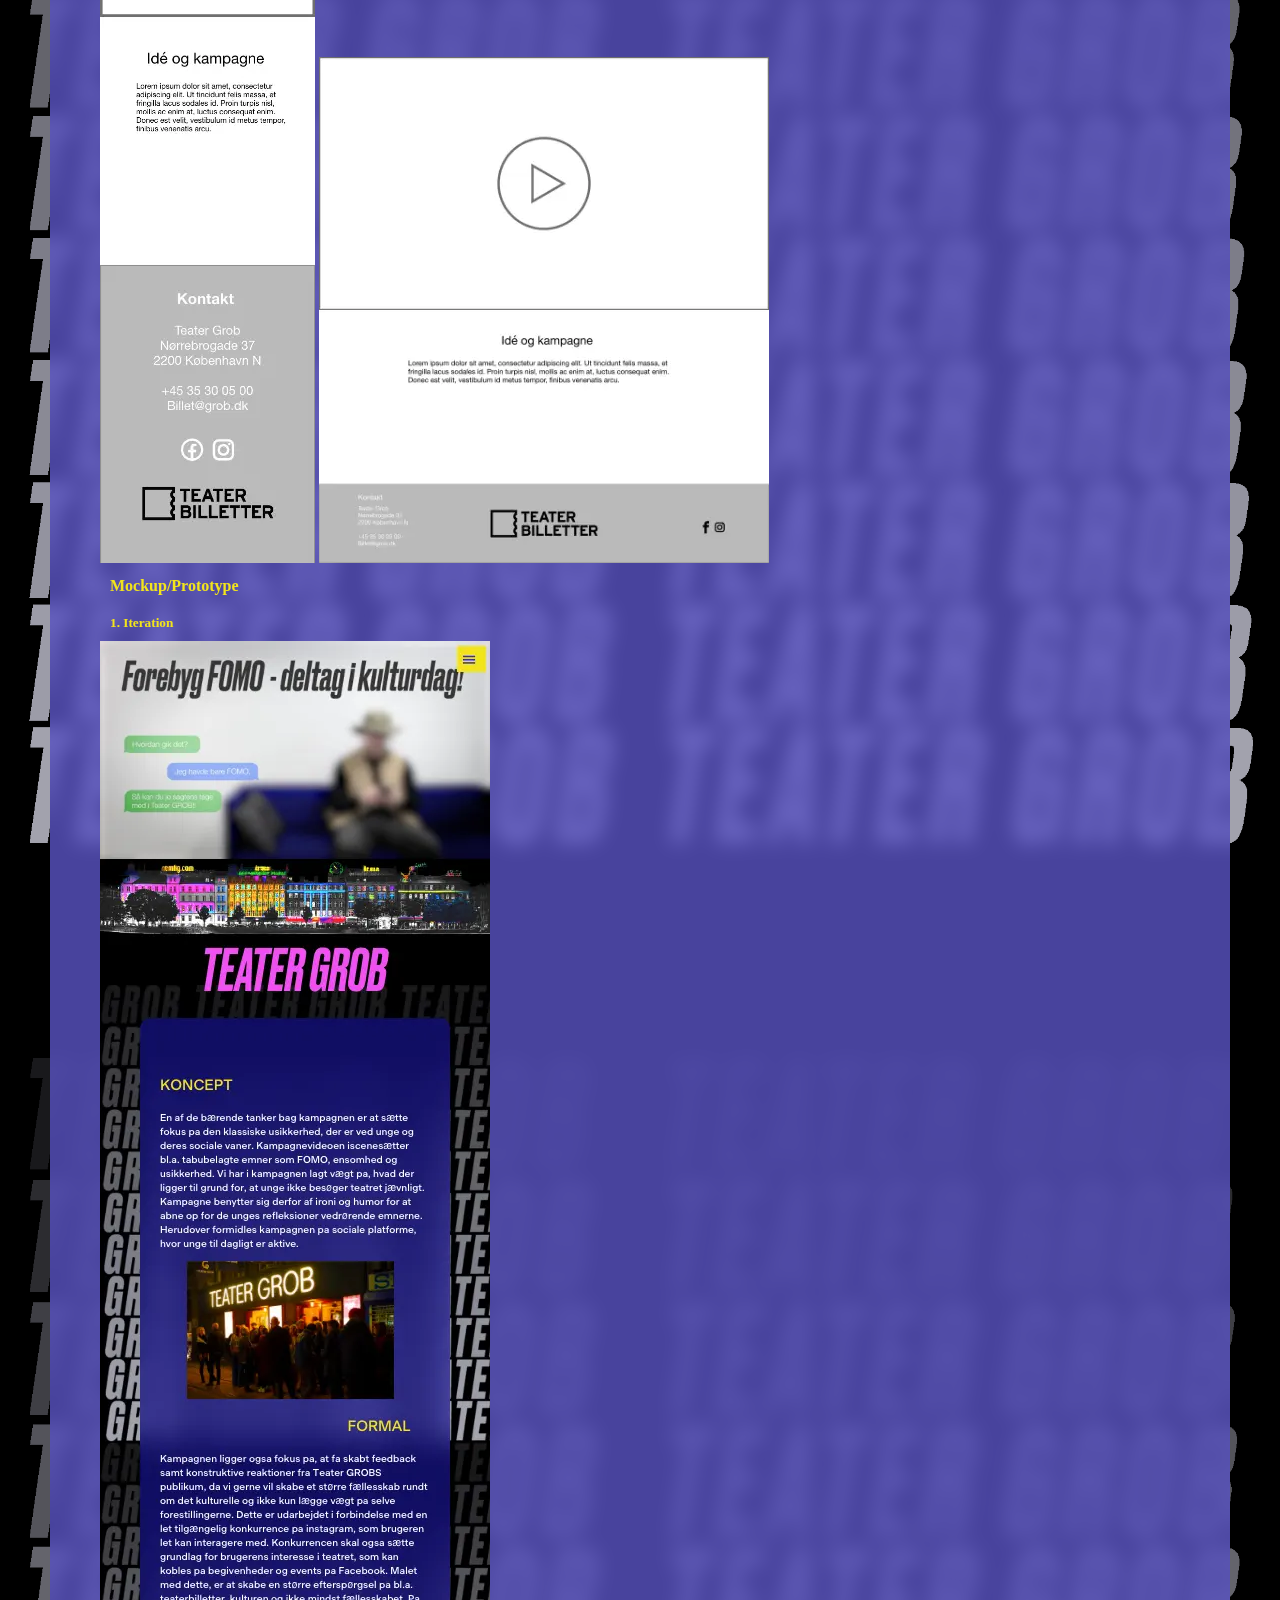
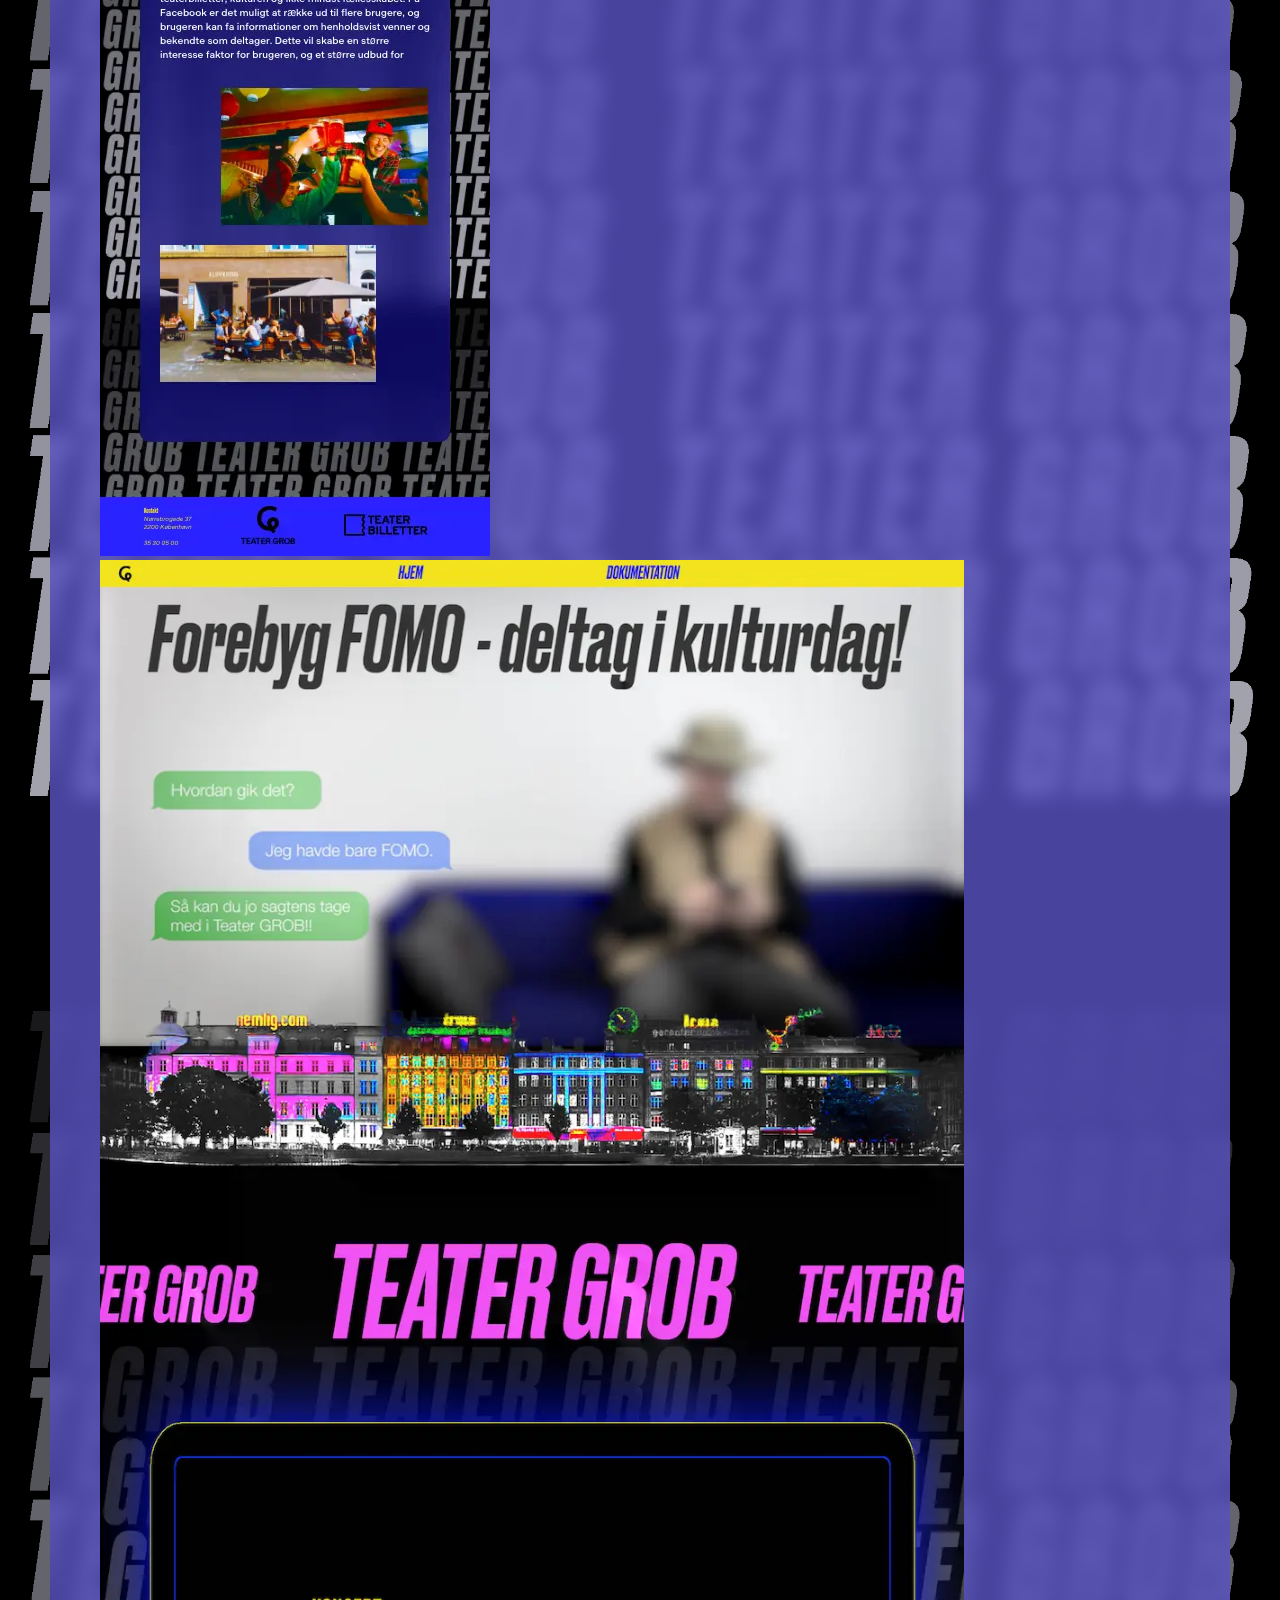
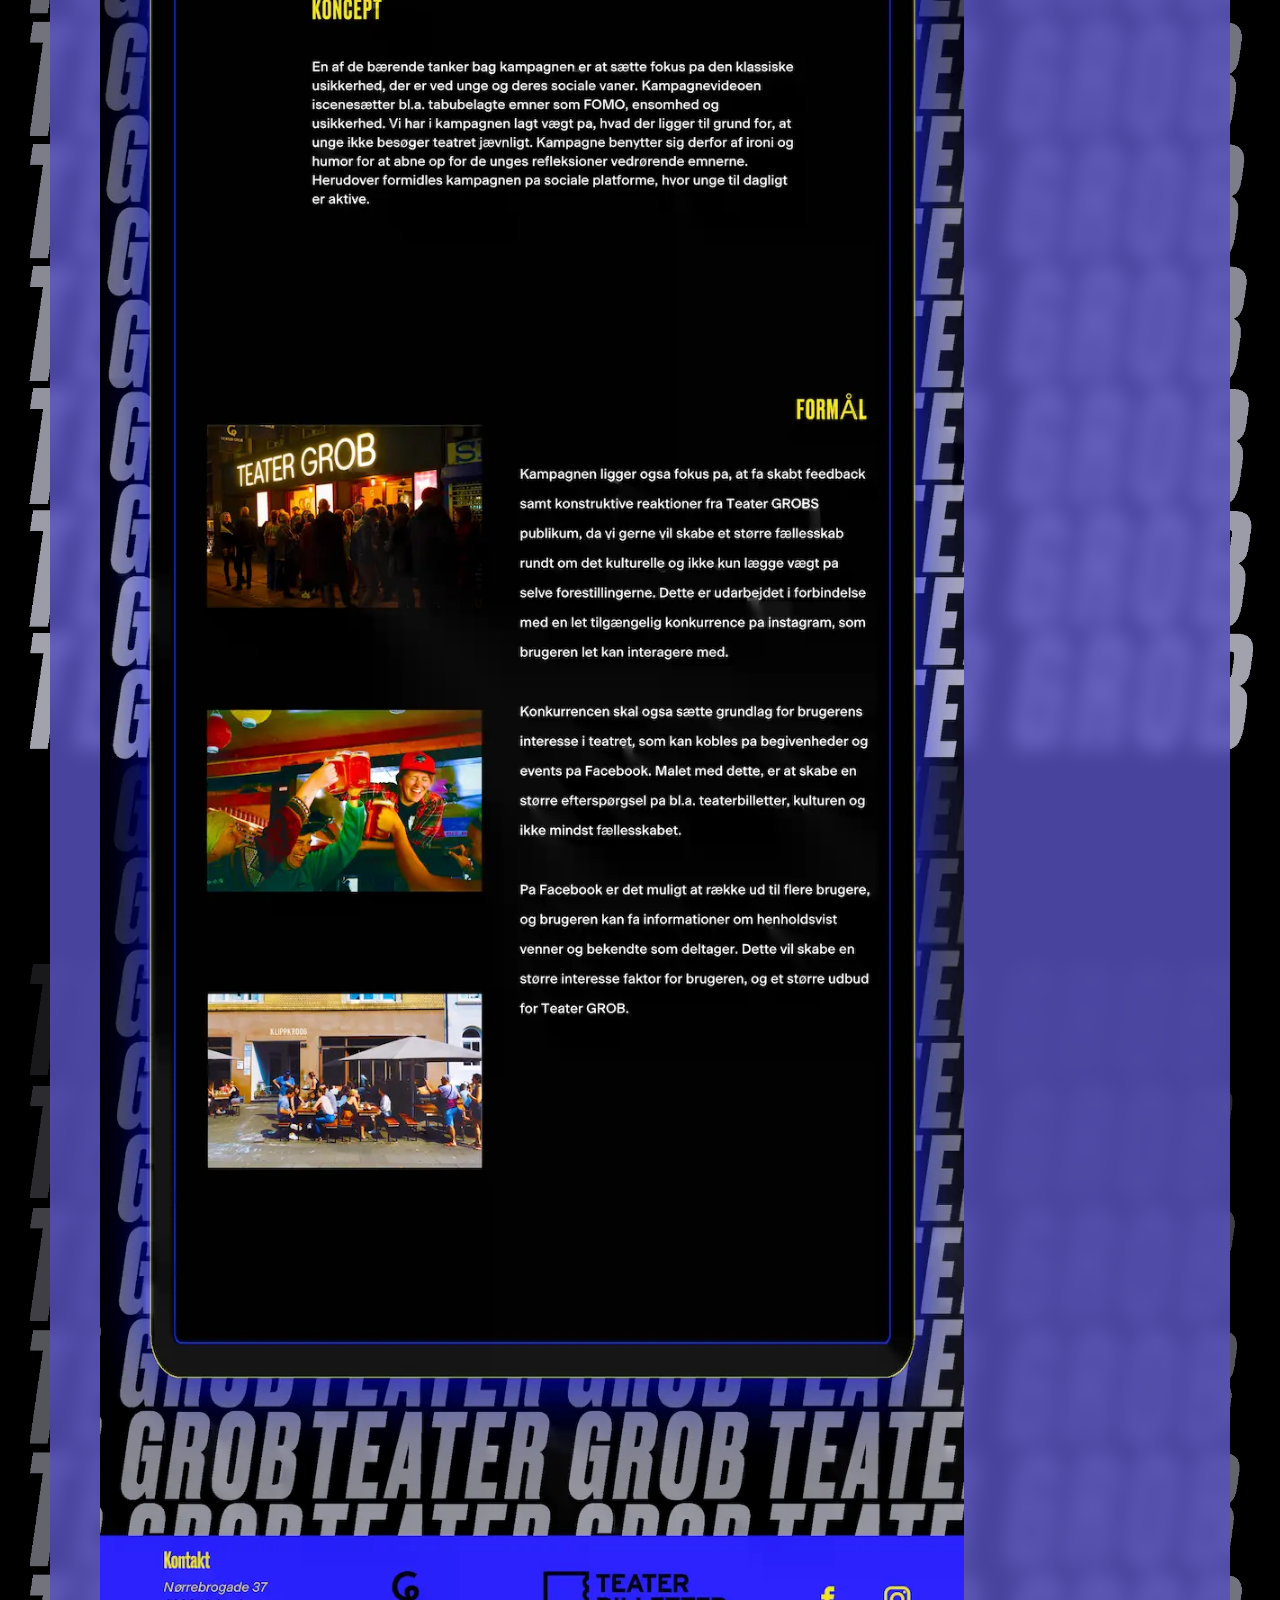
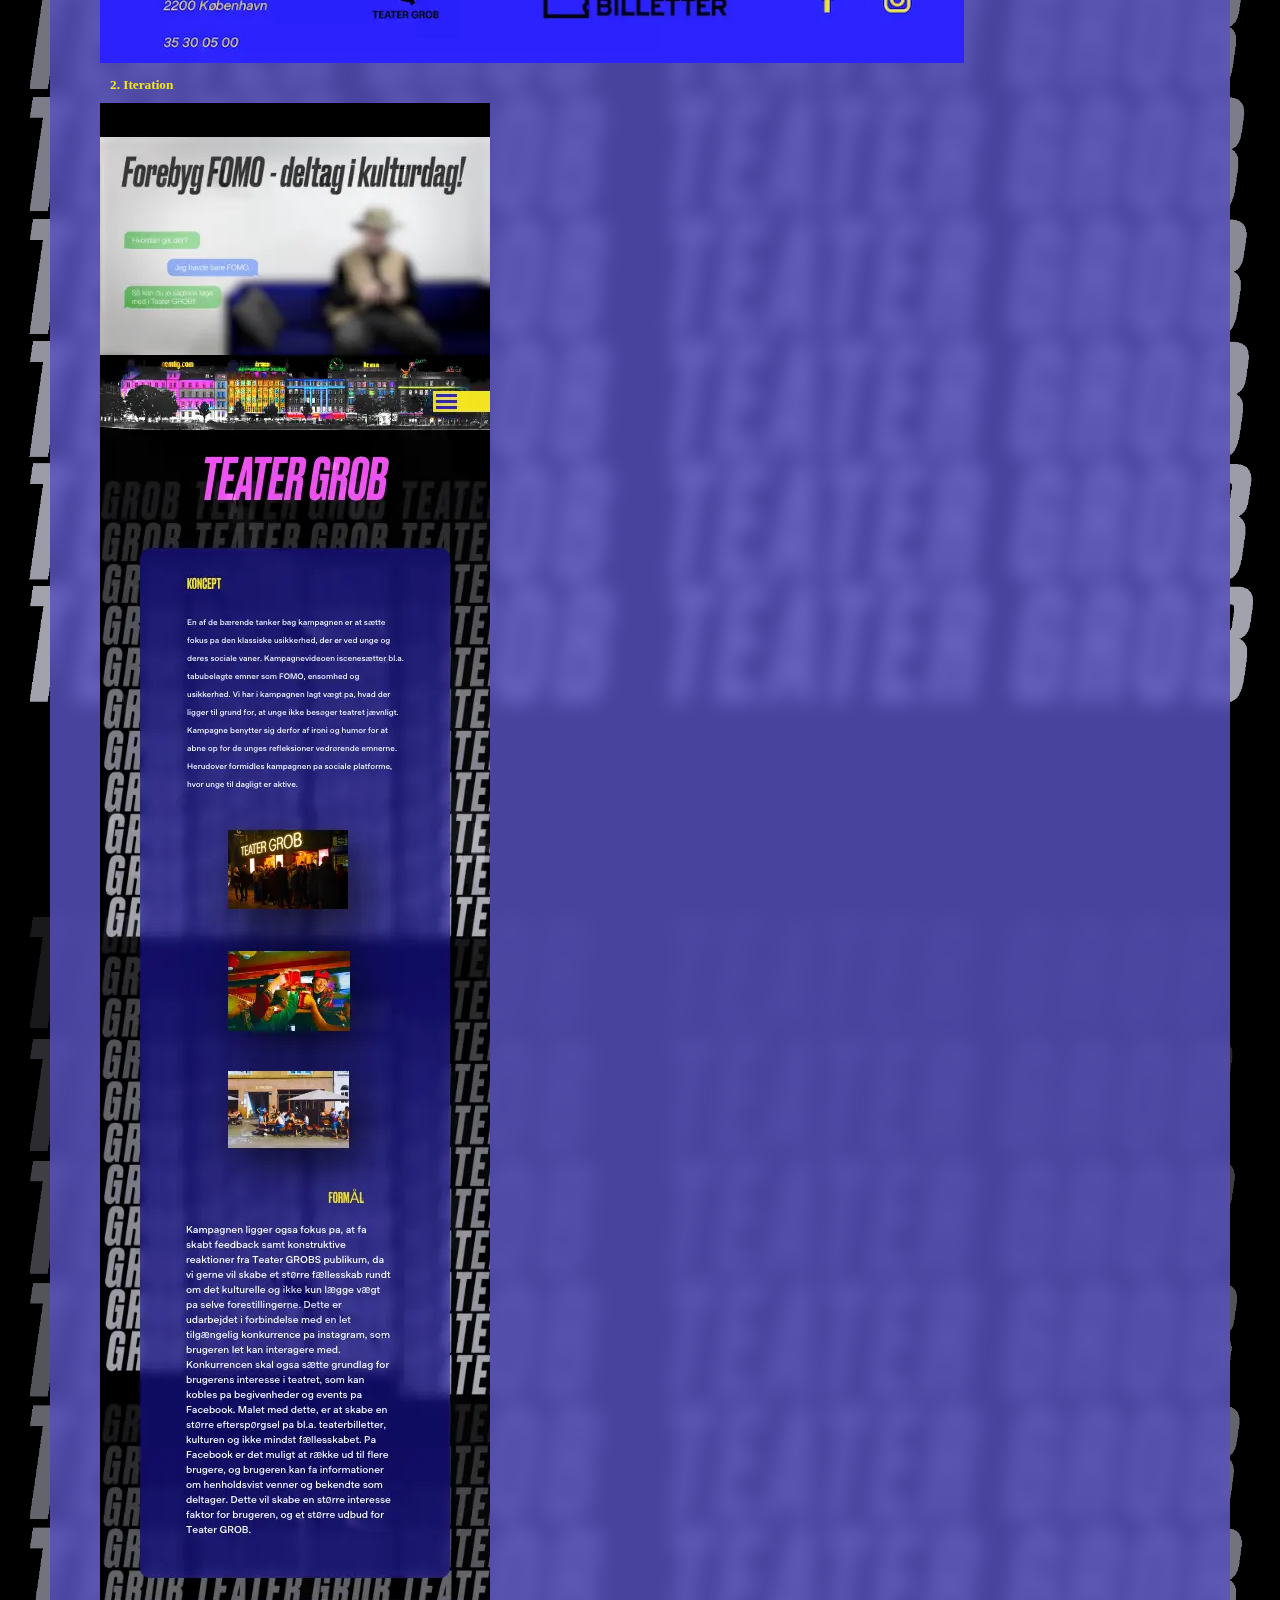
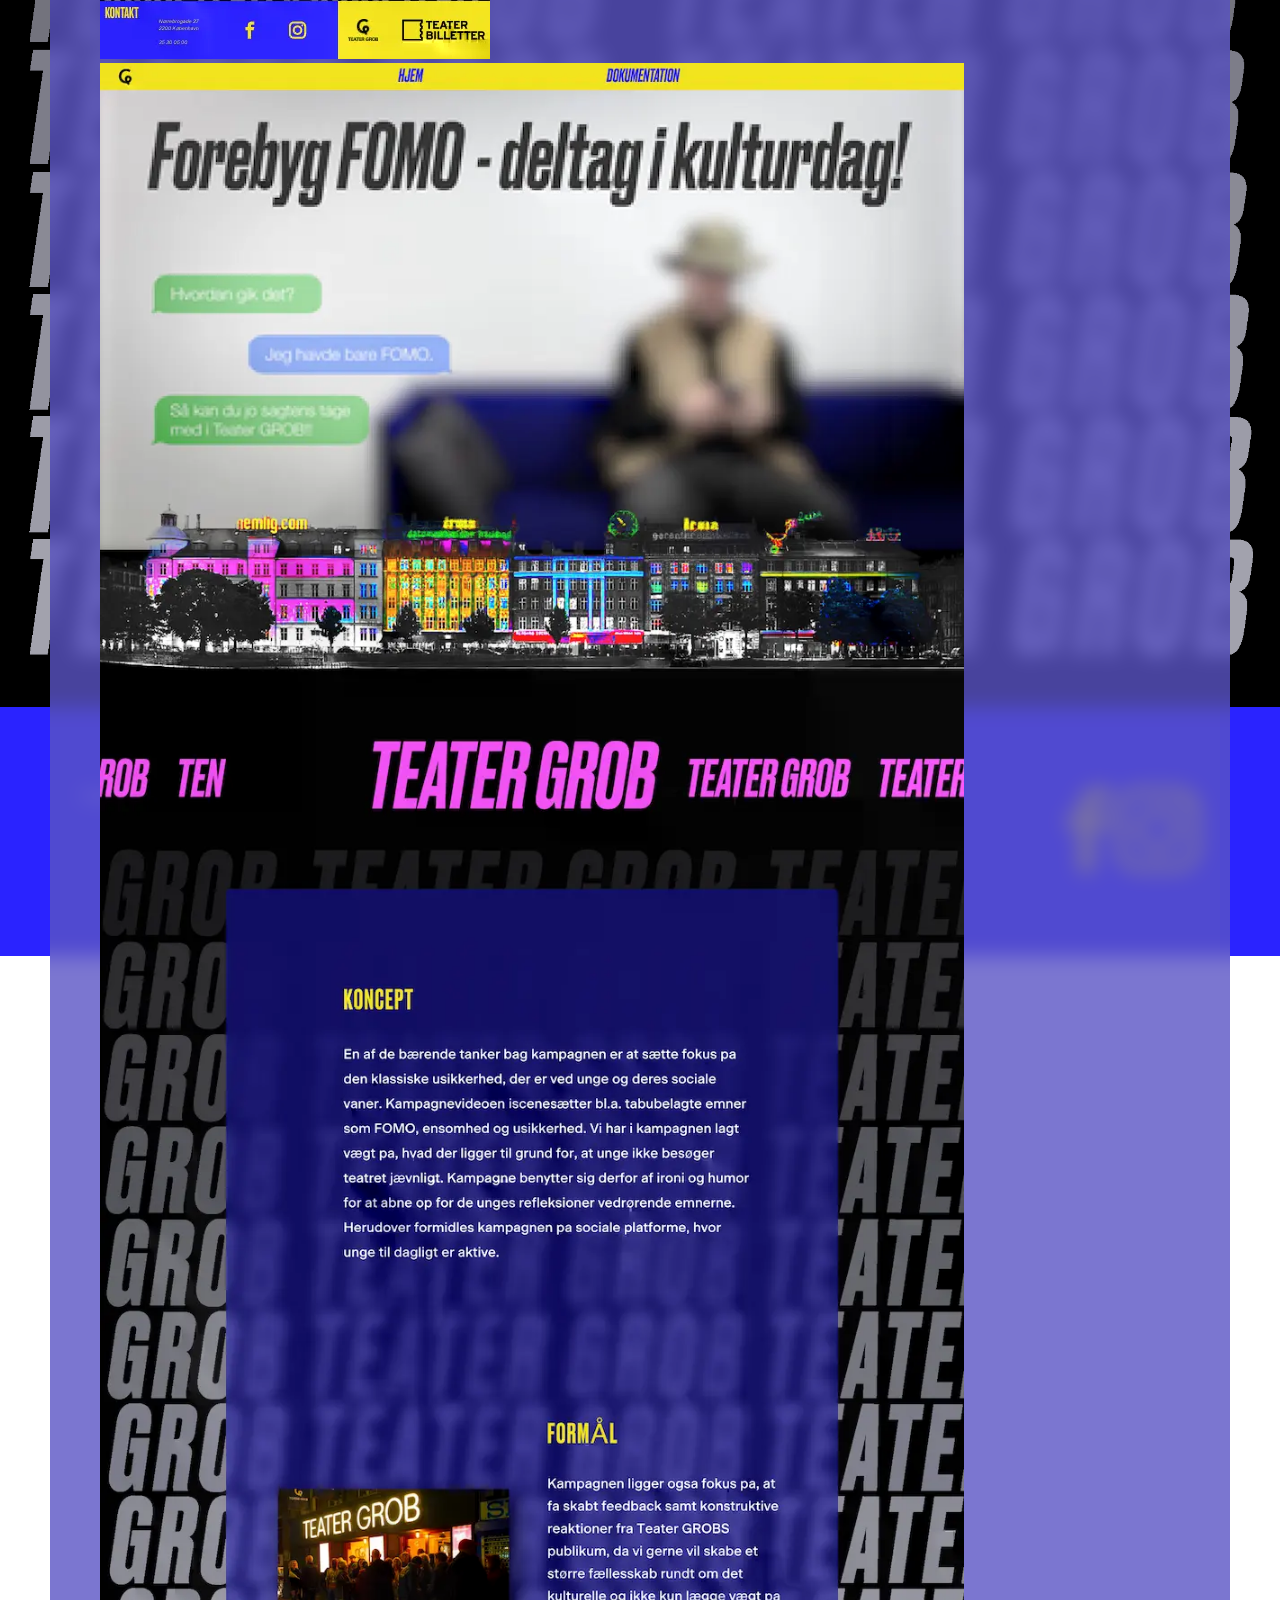
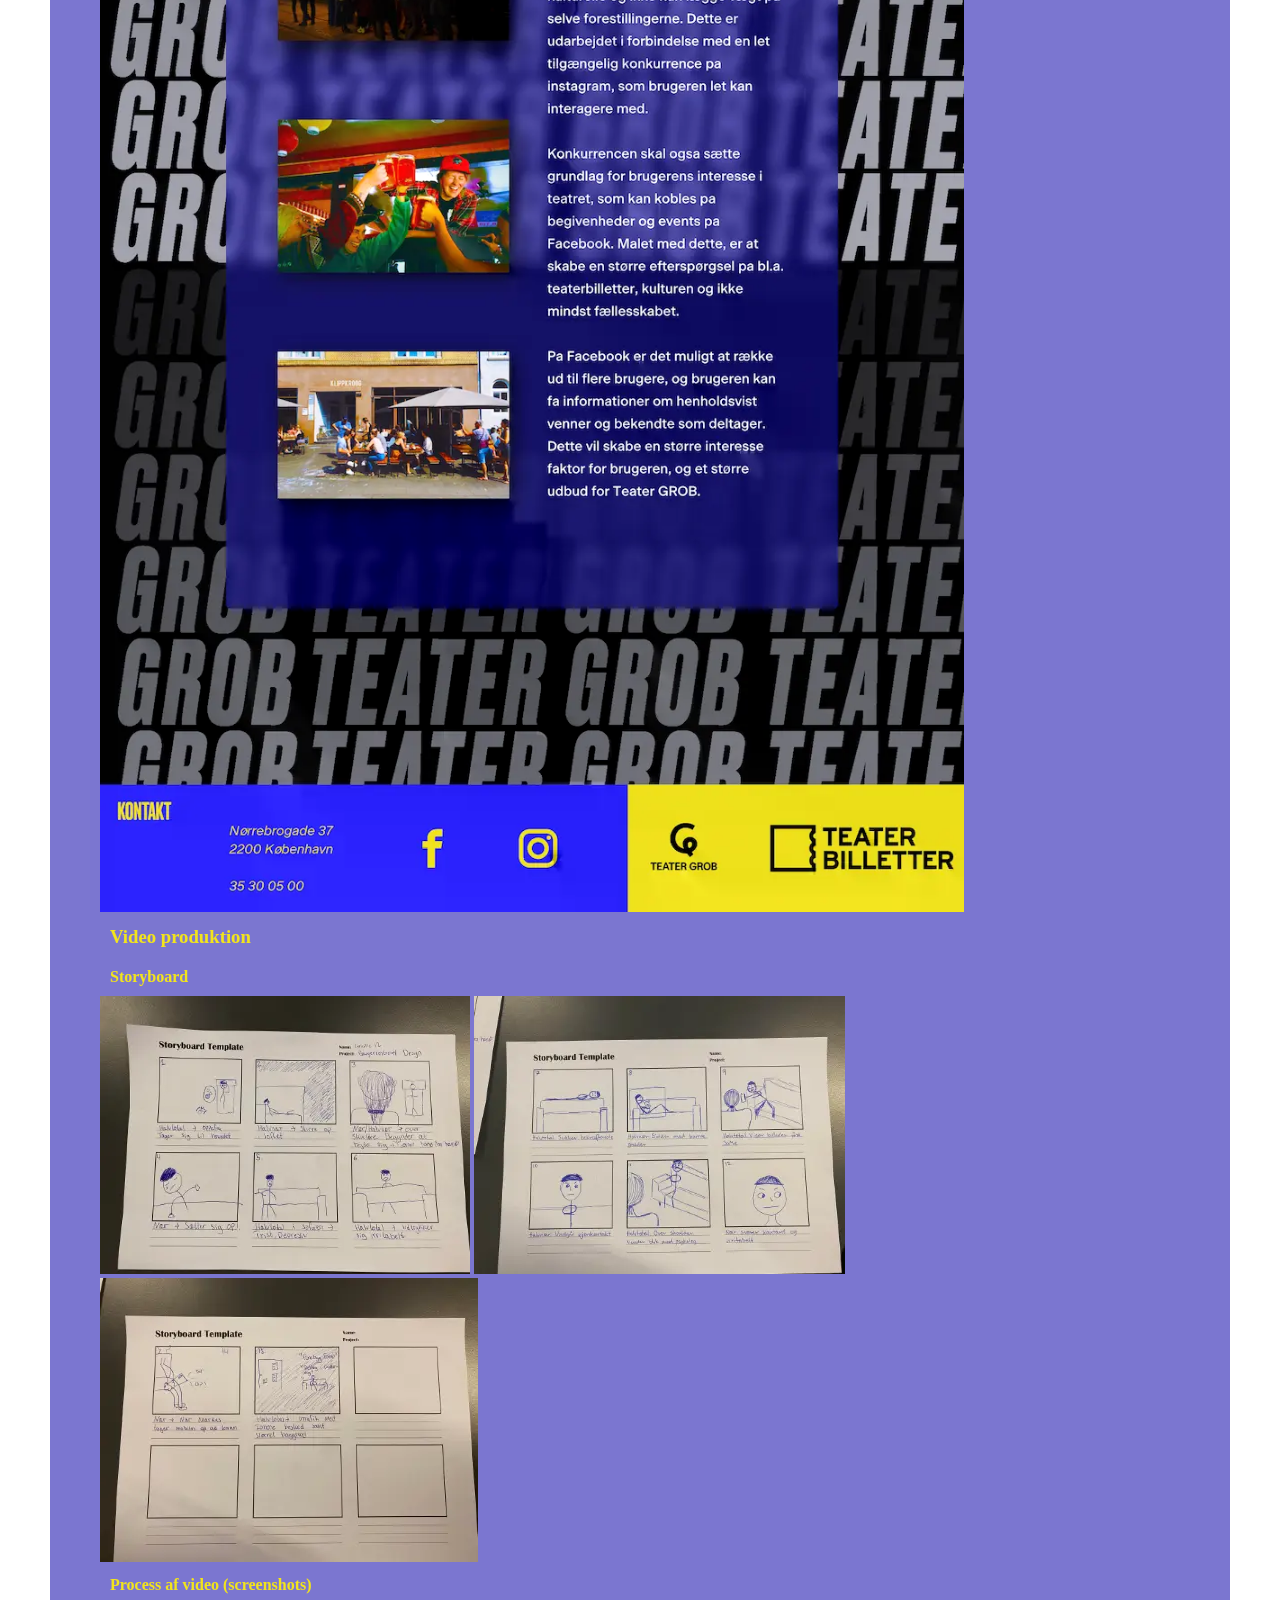
==== commit c67050c7: "Merge branch 'master' of https://github.com/Robi1926/brugercentreret_design" ====
--- a/dokumentation.html
+++ b/dokumentation.html
@@ -23,62 +23,94 @@
     </header>
 
     <section id="kampagne">
-      <div class="splash_billede"><img src="nbro_crop.png" alt="" /></div>
+      <div class="splash_billede">
+        <img src="nbro_crop.png" alt="Nørrebro skyline" />
+      </div>
       <h1>TEATER GROB</h1>
 
       <section id="indhold">
         <h2>Dokumentation</h2>
         <div class="research">
-        <h3>Research</h3>
-        <h4>Analyse/Interview</h4>
-        <img src="research.png" alt="">
-        <img src="swot_analyse.png" alt="">
-        <img src="tows_analyse.png" alt="">
-        <h4>Handlingsplan (Sociale medier)</h4>
-        <img src="facebook1.png" alt="">
-        <img src="facebook2.png" alt=""></div>
+          <h3>Research</h3>
+          <h4>Analyse/Interview</h4>
+          <img src="webp/research.webp" alt="business model canvas" />
+          <img src="webp/swot_analyse.webp" alt="SWOT analyse" />
+          <img src="webp/tows_analyse.webp" alt="TOWS analyse" />
+          <h4>Handlingsplan (Sociale medier)</h4>
+          <img
+            src="webp/facebook1.webp"
+            alt="Billede fra facebook begivenhed"
+          />
+          <img
+            src="webp/facebook2.webp"
+            alt="Information om facebook begivenhed"
+          />
+        </div>
         <div class="design">
-        <h3>Design</h3>
-        <h4>Moodboards</h4>
-        <img src="moodboard_v1.png" alt="">
-        <img src="lys moodboard_v2.png" alt="">
-        <img src="moodboard_v3.png" alt="">
-        <h4>Styletile</h4>
-        <img src="styletile.png" alt="">
-        <h4>Wireframes</h4>
-        <img src="wireframe1.png" alt="">
-        <img src="wireframe2.png" alt="">
-        <h4>Mockup/Prototype</h4>
-        <h5>1. Iteration</h3>
-        <img src="landingpage_mobil.png" alt="">
-        <img src="landingpage_1.png" alt="">
-        <h5>2. Iteration</h3>
-        <img src="landingpage_mobil_v2.png" alt="">
-        <img src="landingpage_v2.png" alt=""></div>
+          <h3>Design</h3>
+          <h4>Moodboards</h4>
+          <img src="webp/moodboard_v1.webp" alt="Første moodboard" />
+          <img src="webp/lysmoodboard_v2.webp" alt="andet moodboard" />
+          <img src="webp/moodboard_v3.webp" alt="tredje moodboard" />
+          <h4>Styletile</h4>
+          <img src="webp/styletile.webp" alt="Styletile" />
+          <h4>Wireframes</h4>
+          <img src="webp/wireframe1.webp" alt="wireframe mobil" />
+          <img src="webp/wireframe2.webp" alt="wirefram desktop" />
+          <h4>Mockup/Prototype</h4>
+          <h5>1. Iteration</h5>
+          <img
+            src="webp/landingpage_mobil.webp"
+            alt="første landingpage på mobil"
+          />
+          <img
+            src="webp/landingpage_1.webp"
+            alt="første landingpage på dekstop"
+          />
+          <h5>2. Iteration</h5>
+          <img
+            src="webp/landingpage_mobil_v2.webp"
+            alt="anden landingpage på mobil"
+          />
+          <img
+            src="webp/landingpage_v2.webp"
+            alt="anden landingpage på desktop"
+          />
+        </div>
         <div class="video">
-        <h3>Video produktion</h3>
-        <h4>Storyboard</h4>
-        <img src="storyboard1.png" alt="">
-        <img src="stpryboard2.png" alt="">
-        <img src="storyboard3.png" alt="">
-        <h4>Process af video (screenshots)</h4>
-        <img src="video_screenshot1.png" alt="">
-        <img src="video_screenshot2.png" alt="">
-        <img src="video_screenshot3.png" alt=""></div>
+          <h3>Video produktion</h3>
+          <h4>Storyboard</h4>
+          <img src="webp/storyboard1.webp" alt="Første side af storyboard" />
+          <img src="webp/stpryboard2.webp" alt="anden side af storyboard" />
+          <img src="webp/storyboard3.webp" alt="tredje side af storyboard" />
+          <h4>Process af video (screenshots)</h4>
+          <img
+            src="webp/video_screenshot1.webp"
+            alt="Premiere pro screenshot af timeline, lumetri scopes og curves"
+          />
+          <img src="webp/video_screenshot2.webp" alt="RGB Curves" />
+          <img
+            src="webp/video_screenshot3.webp"
+            alt="mask til fremhævning af grøn farve"
+          />
+        </div>
         <div class="test">
-        <h3>Tests undervejs</h3>
-        <img src="test_screenshot1.png" alt="">
-        <img src="test_screenshot2.png" alt=""></div>
+          <h3>Tests undervejs</h3>
+          <img src="webp/test_screenshot1.webp" alt="svar på spørgeskema" />
+          <img
+            src="webp/test_screenshot2.webp"
+            alt="andet svar på spørgeskema"
+          />
+        </div>
       </section>
     </section>
     <footer>
-        <p>Nørrebrogade 37</p>
-        <p>2200 København</p>
-        <p>35 30 05 00</p>
-      </div>
+      <p>Nørrebrogade 37</p>
+      <p>2200 København</p>
+      <p>35 30 05 00</p>
       <div class="symboler">
-        <img src="facebook2.svg" alt="" />
-        <img src="instagram.svg" alt="" />
+        <img src="facebook2.svg" alt="facebook logo" />
+        <img src="instagram.svg" alt="instagram logo" />
       </div>
     </footer>
     <script src="script.js"></script>
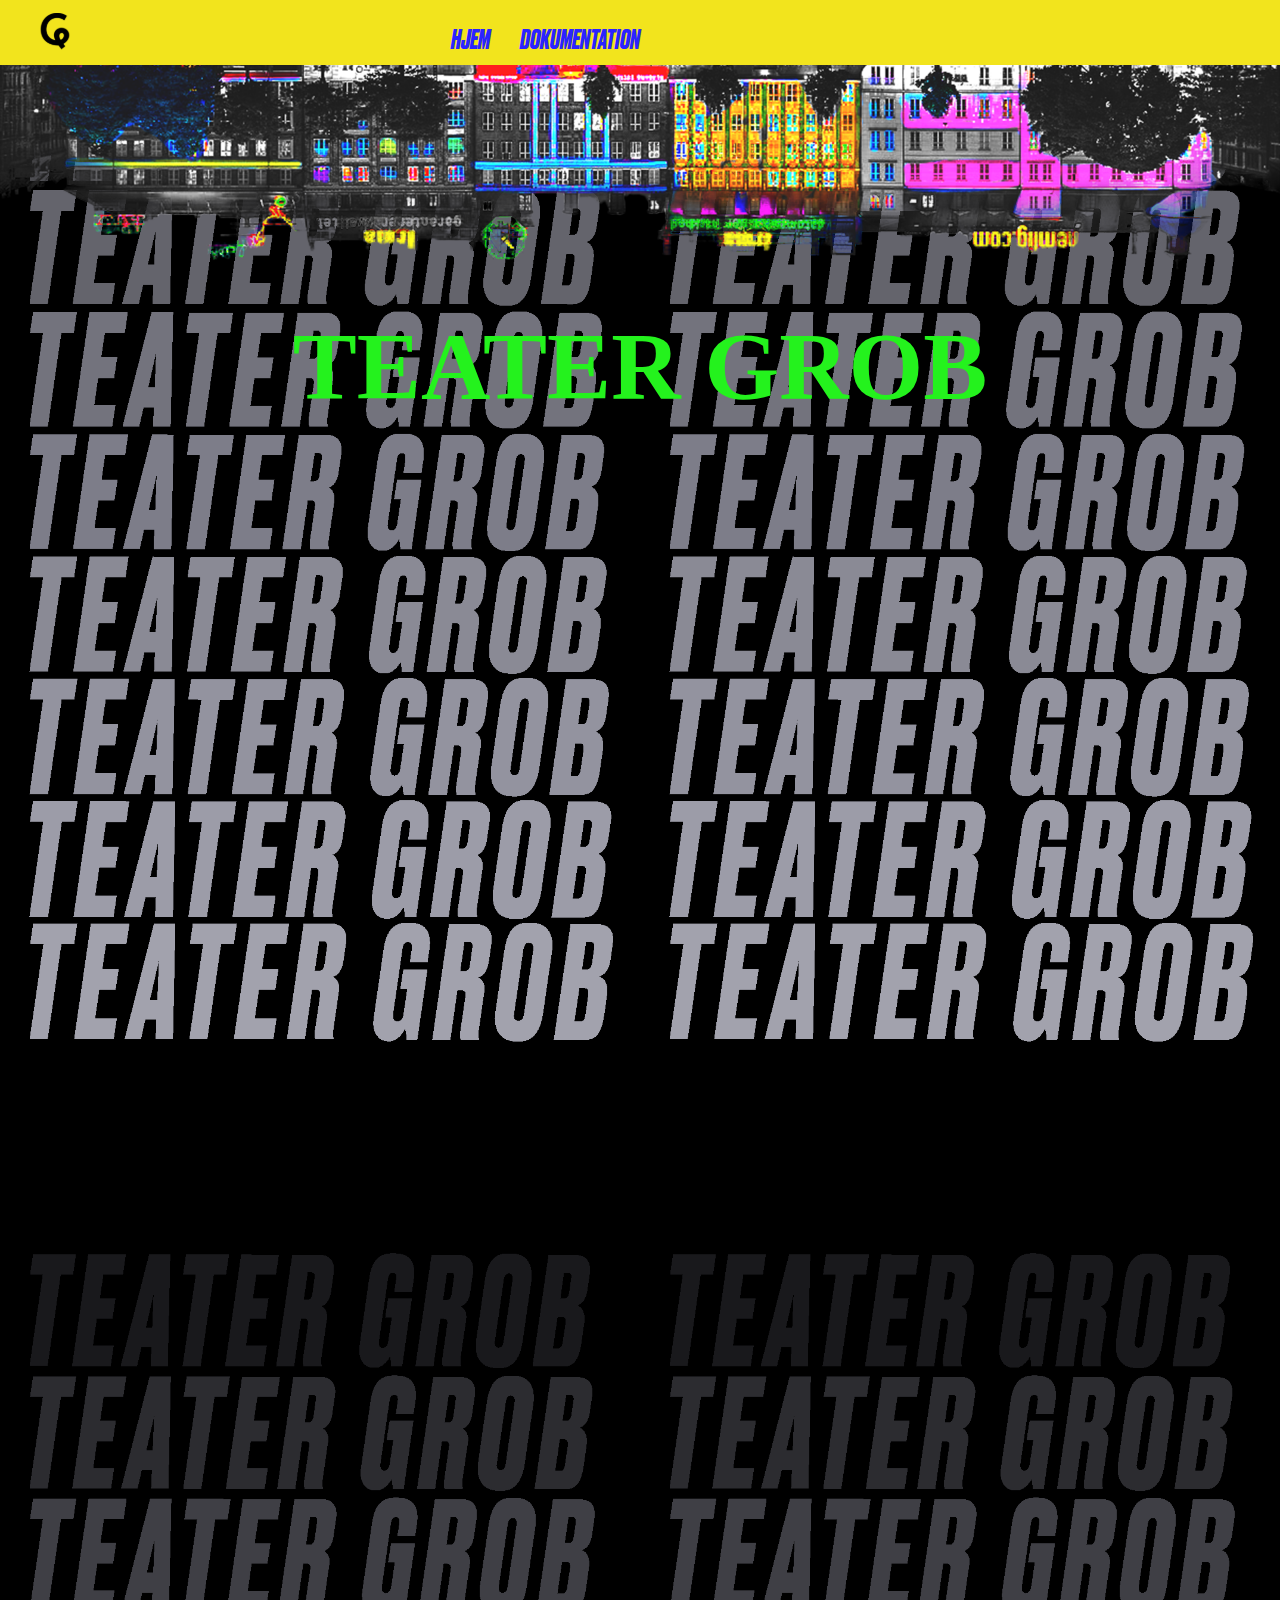
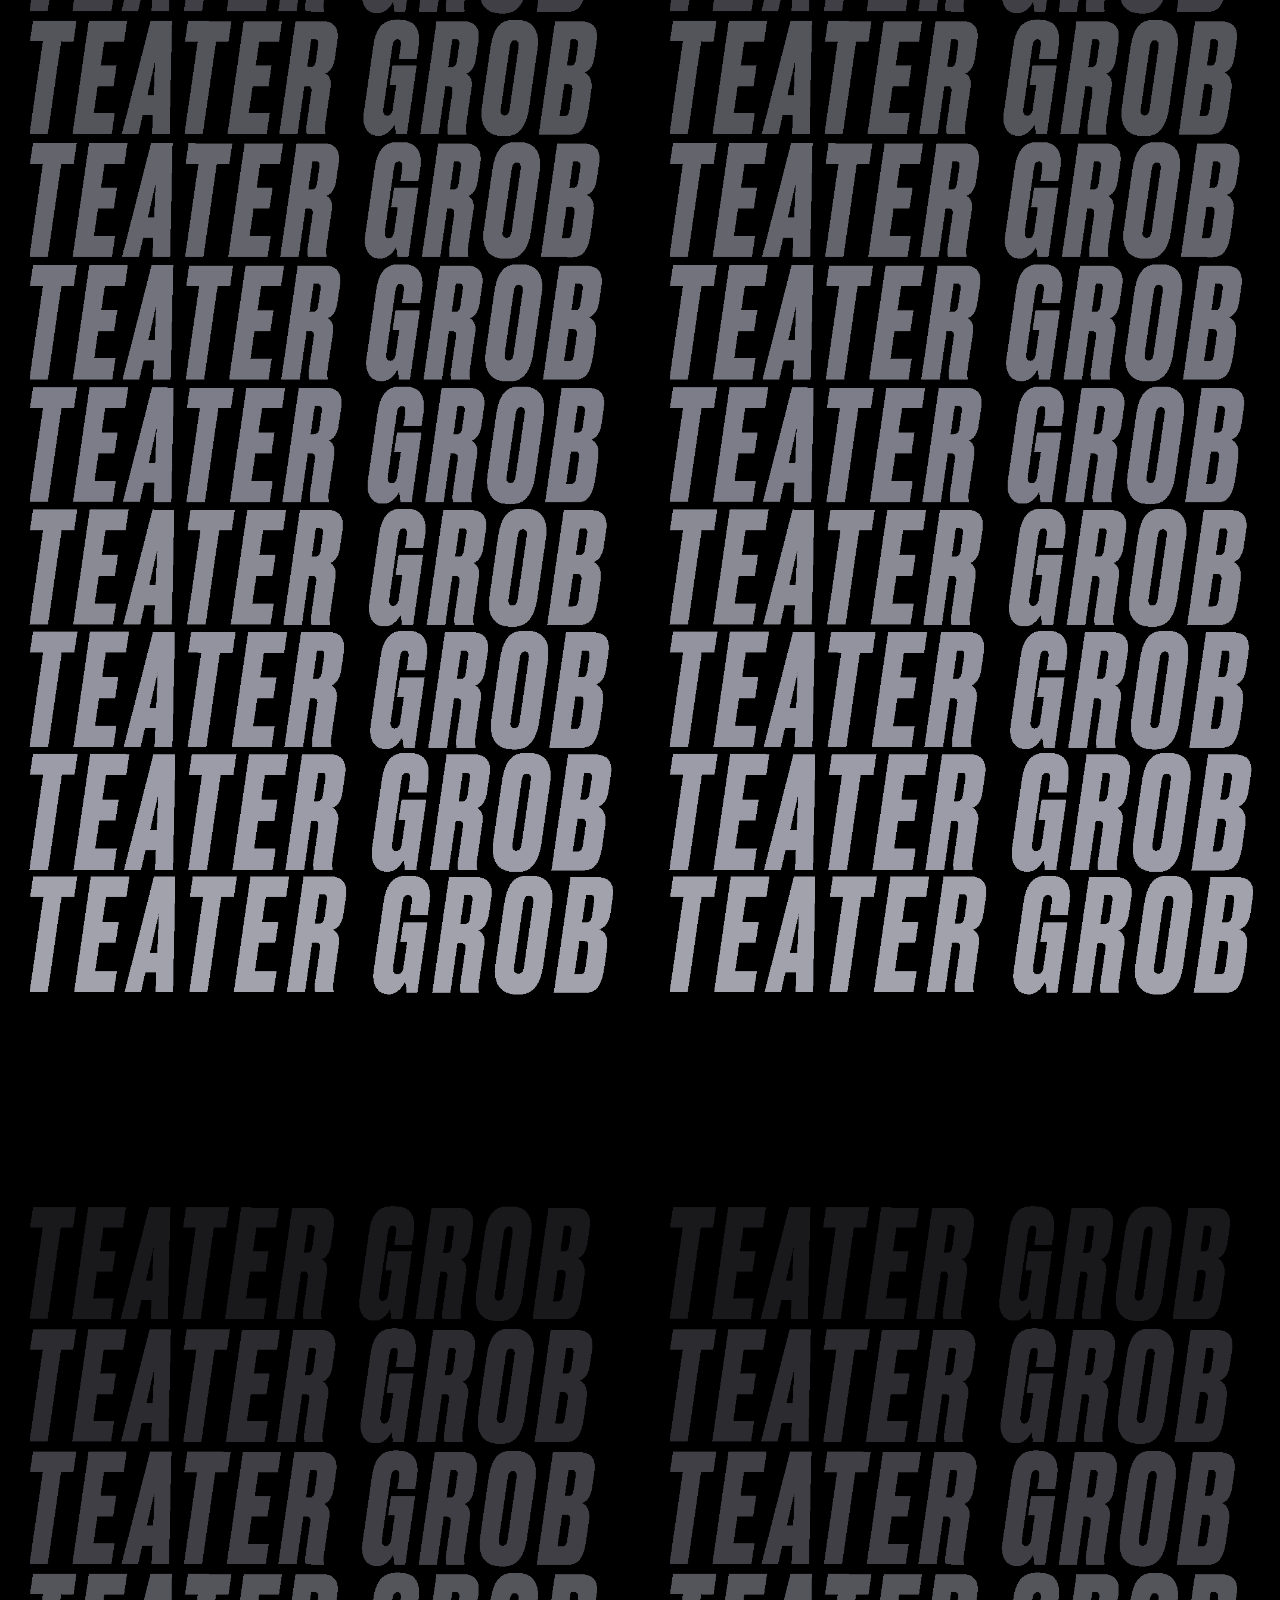
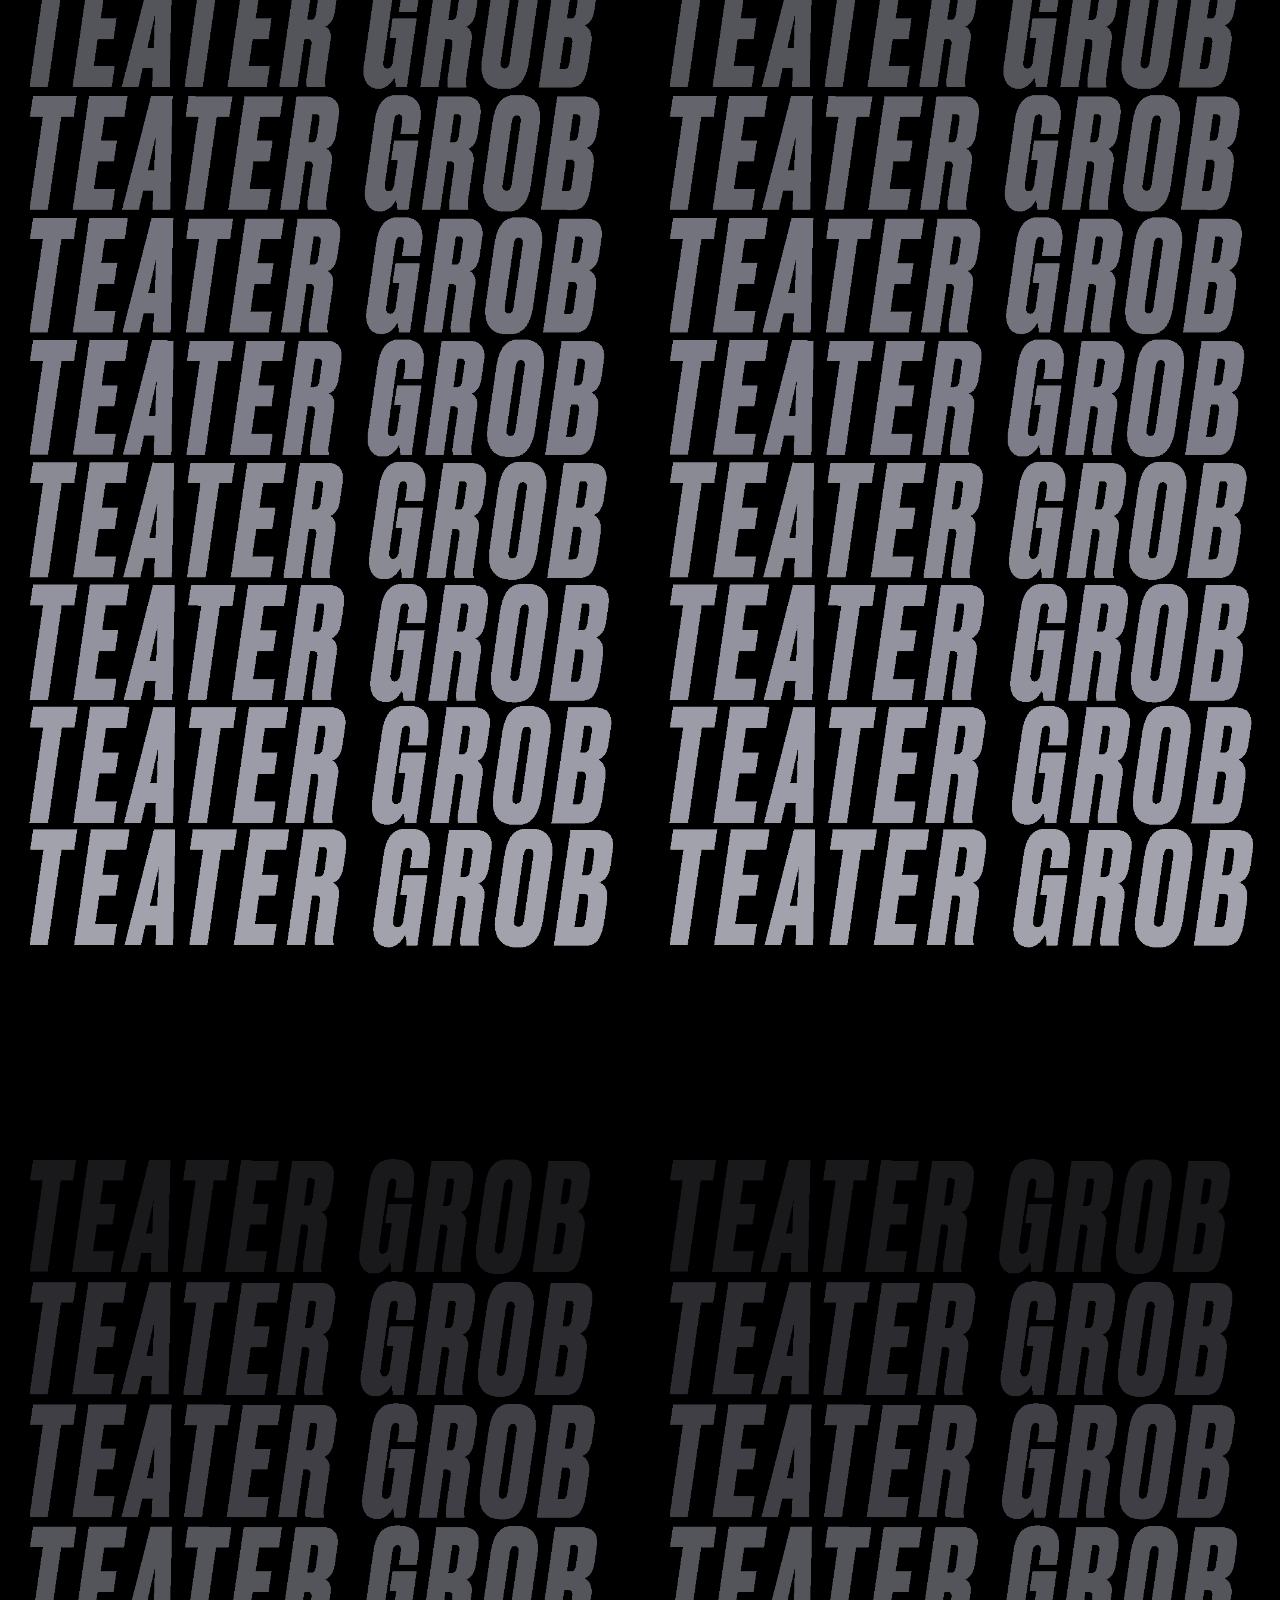
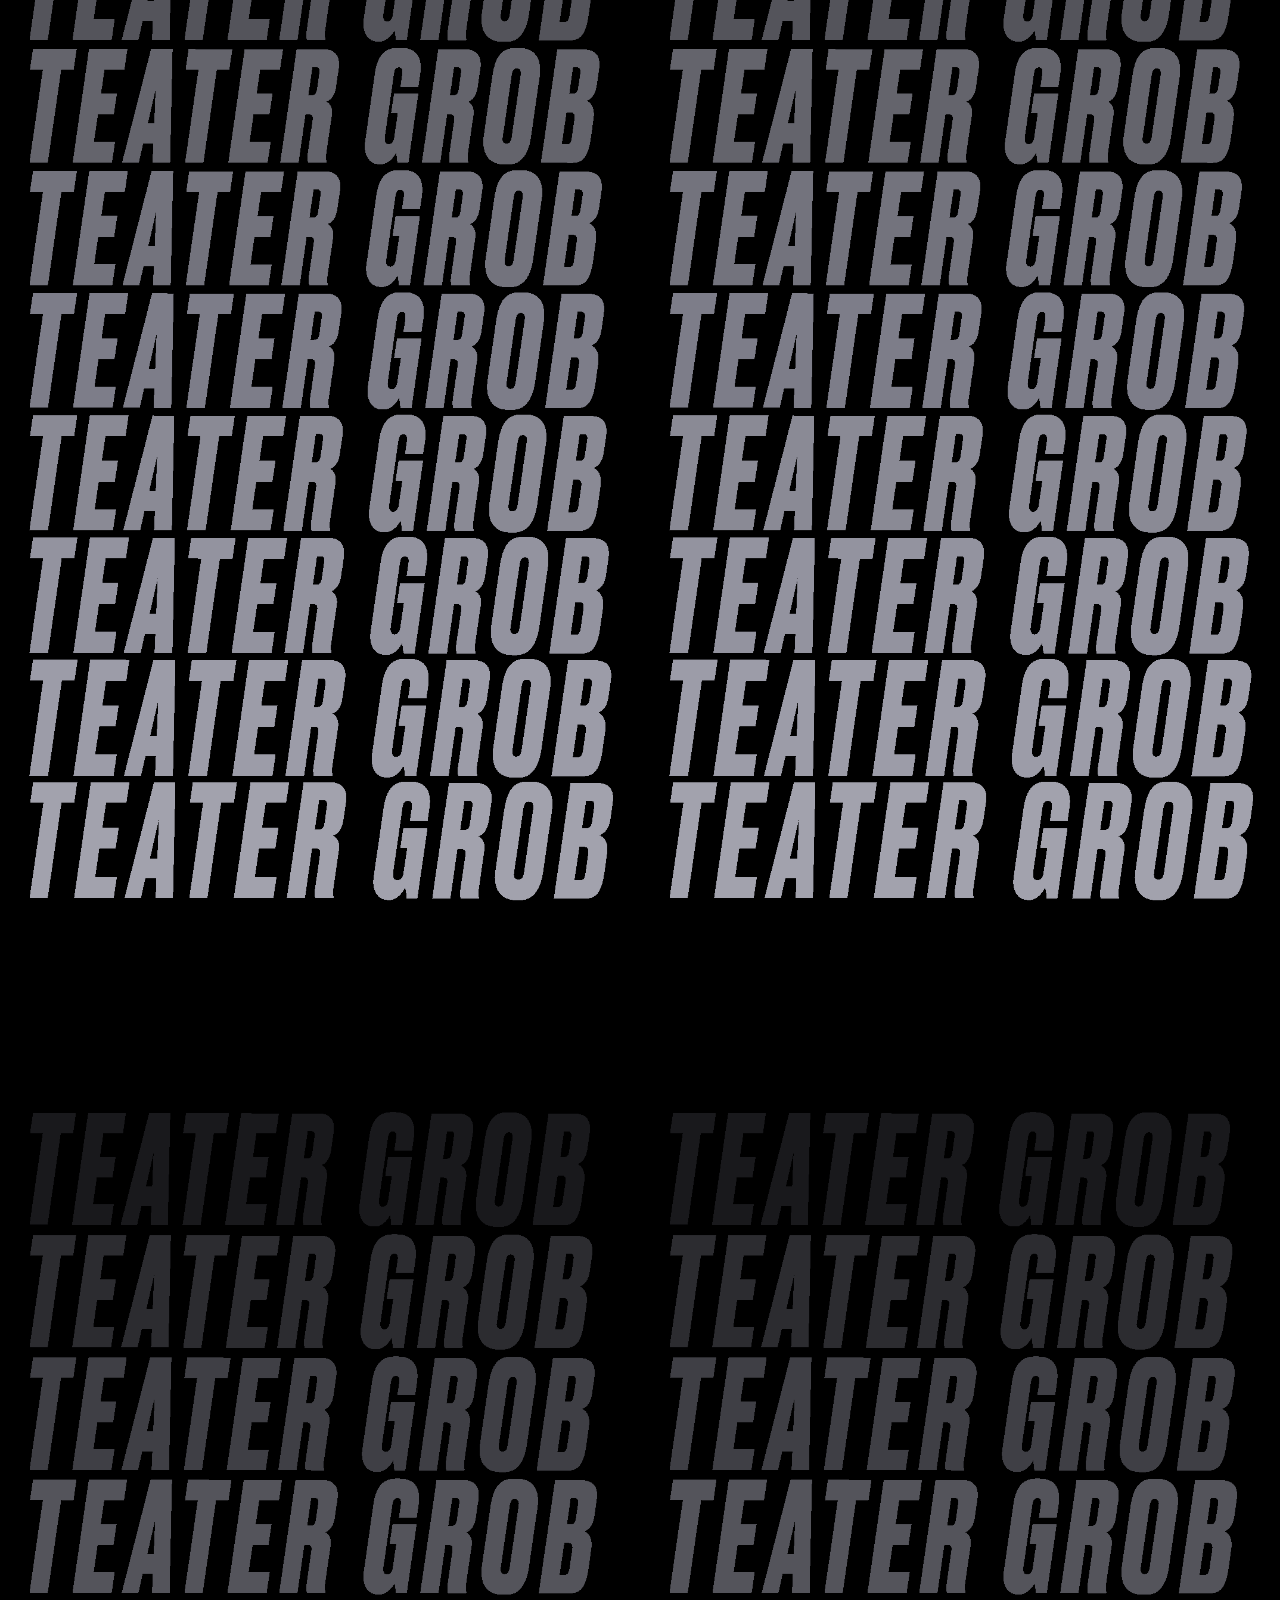
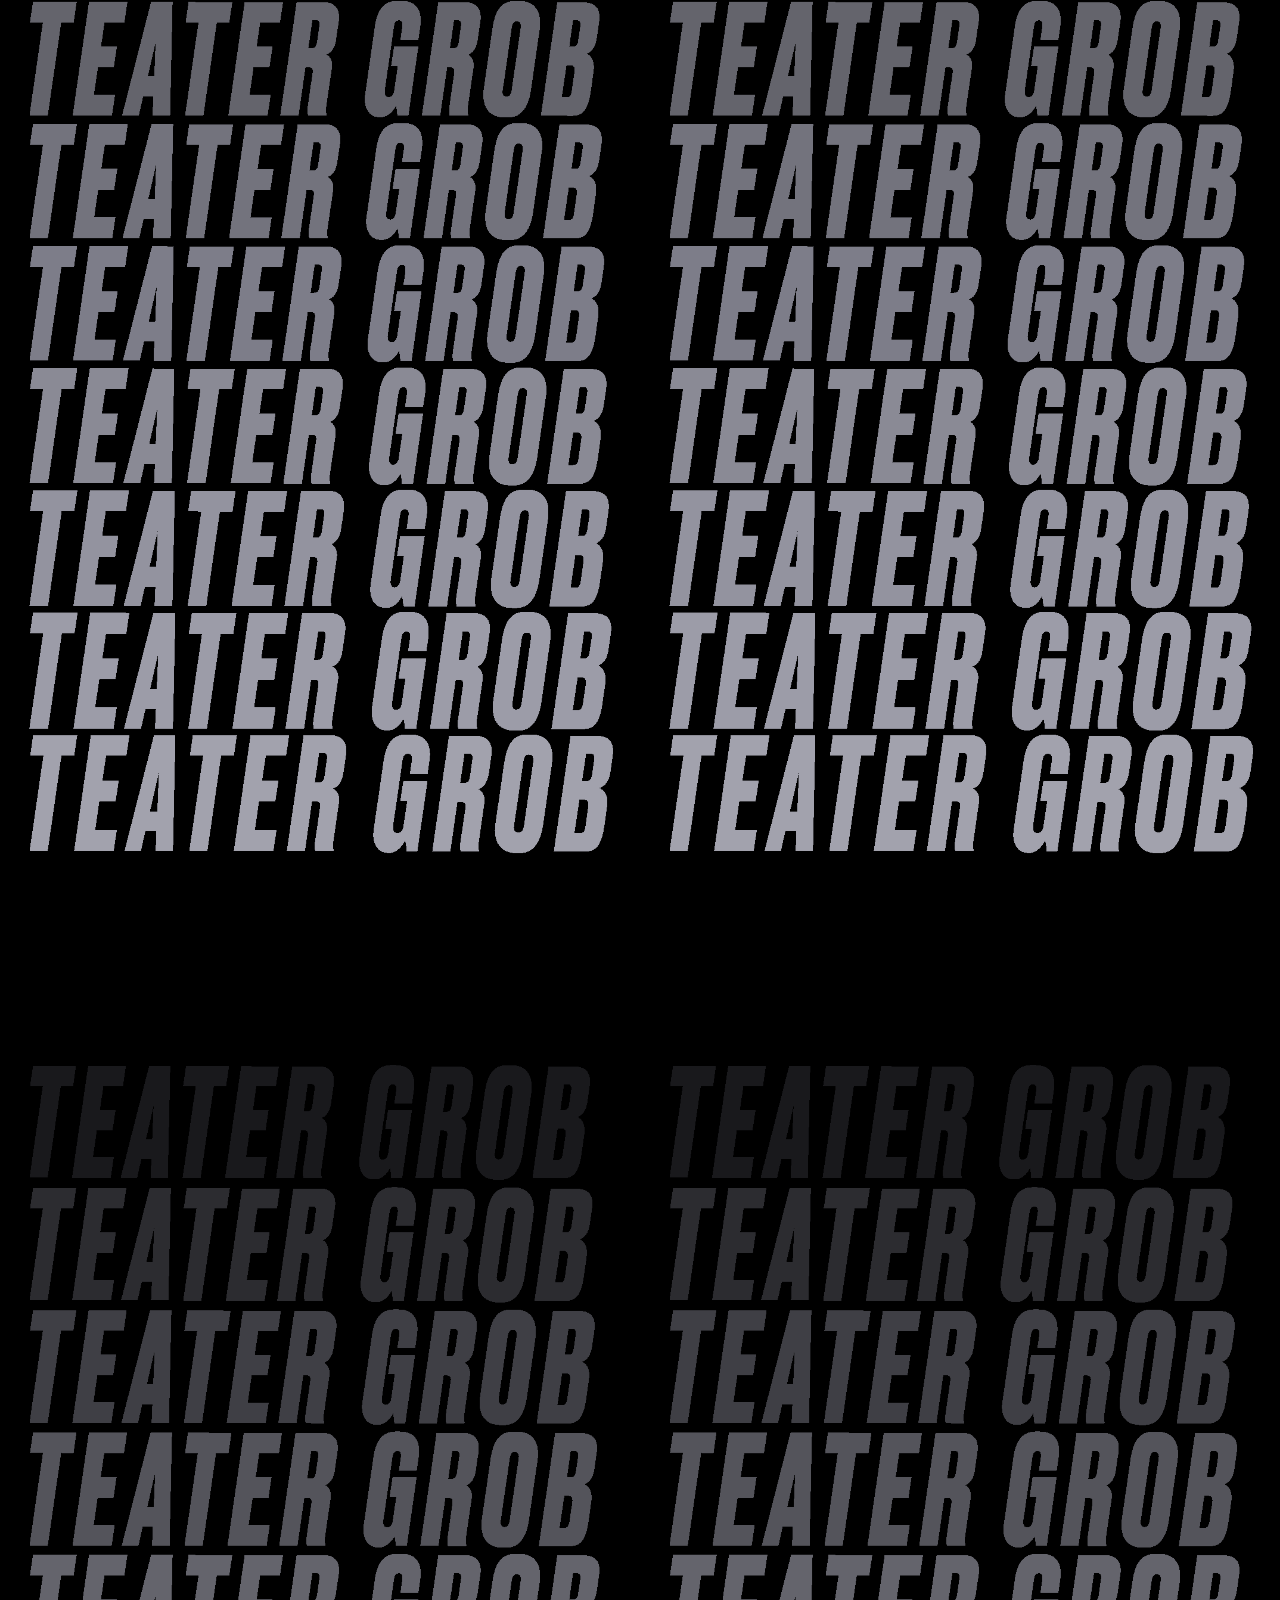
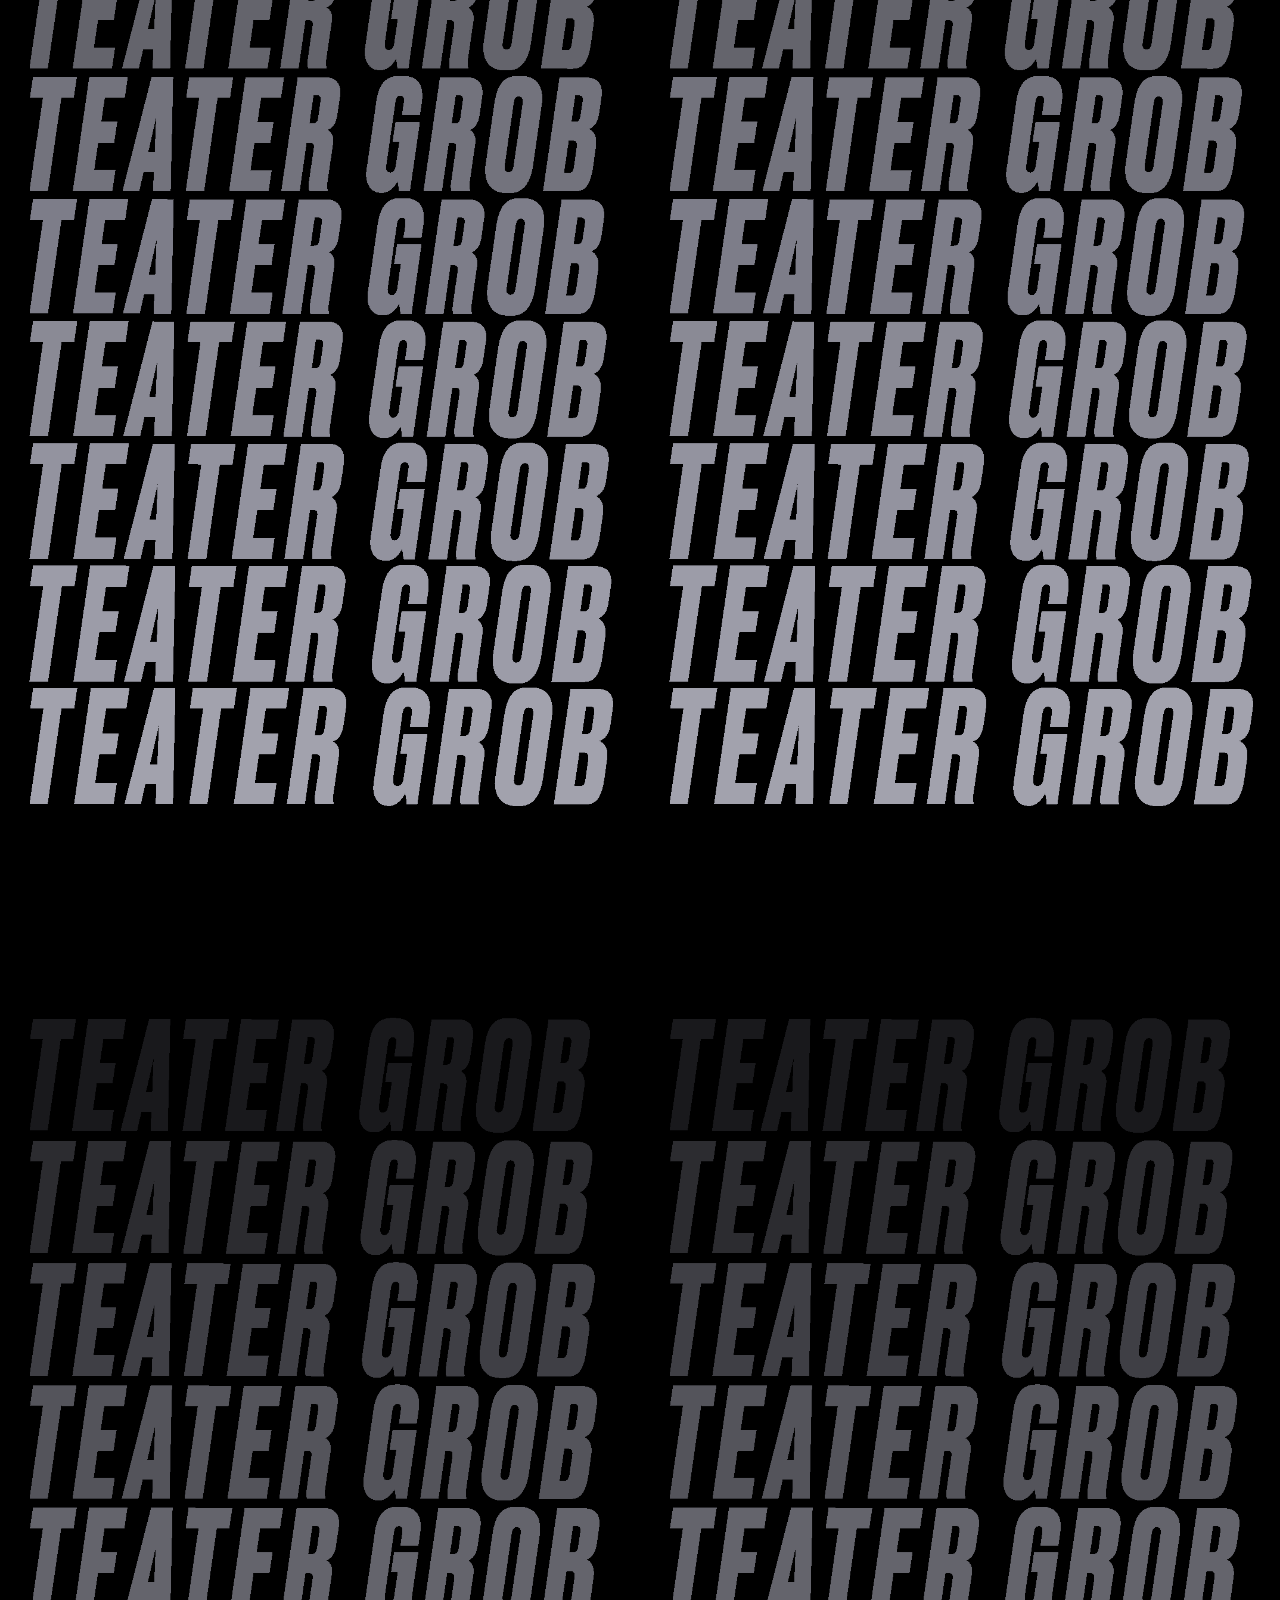
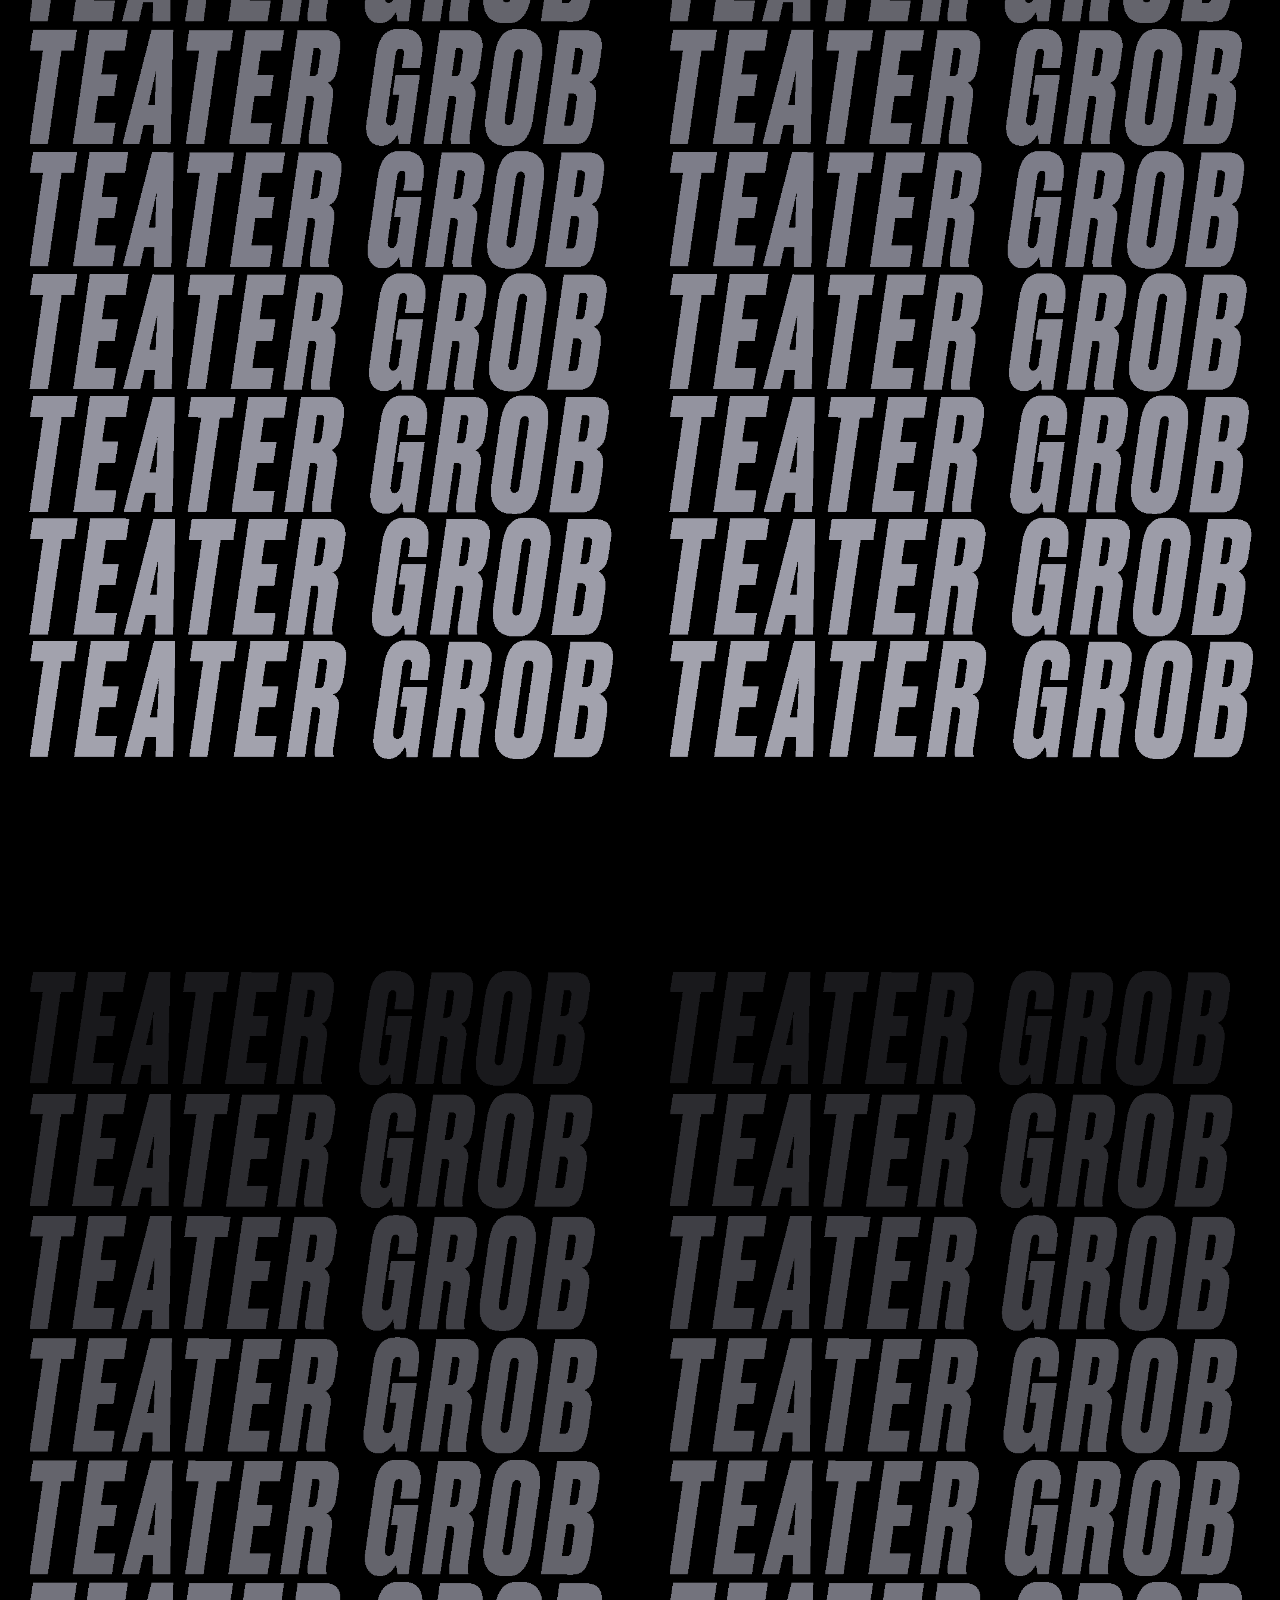
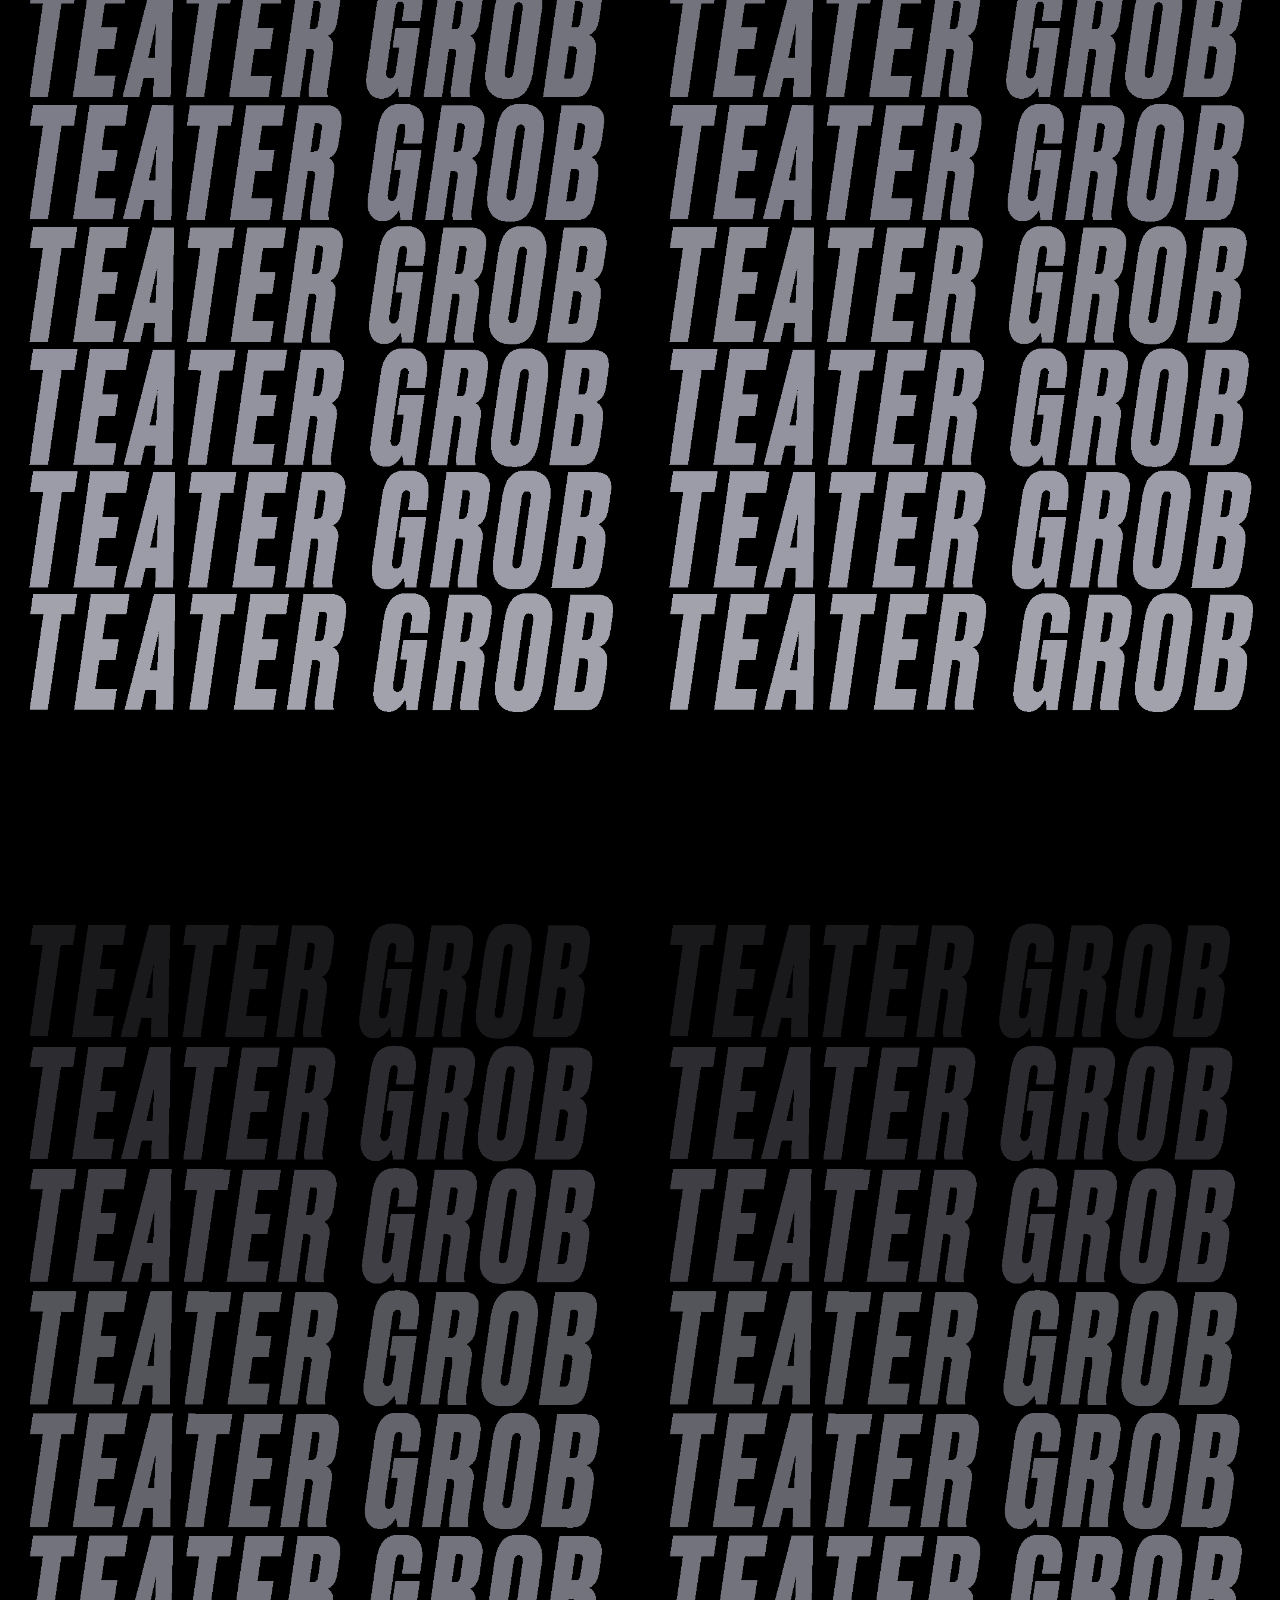
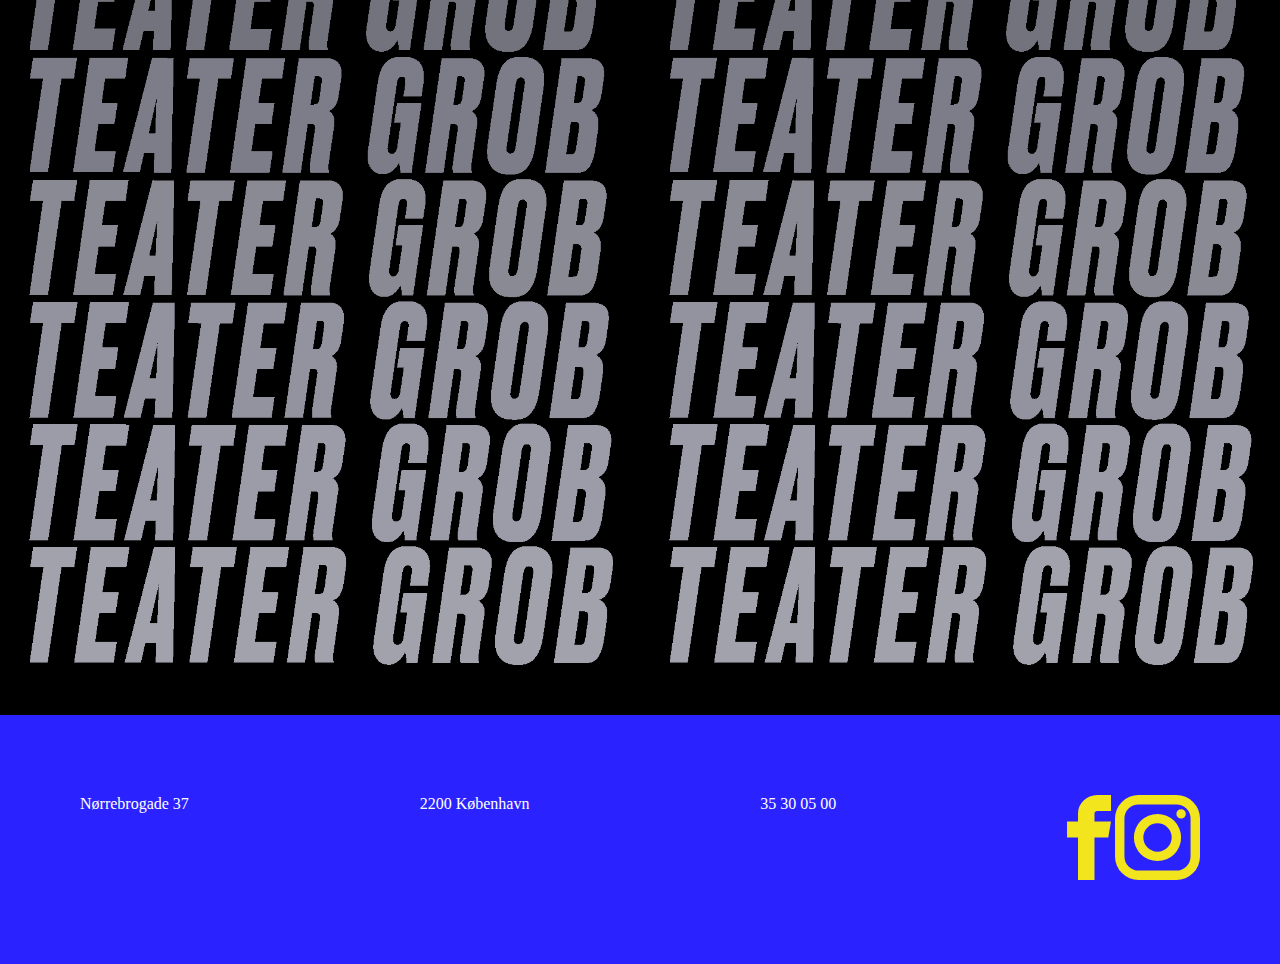
==== commit 11127283: "fjernet billeder" ====
--- a/dokumentation.html
+++ b/dokumentation.html
@@ -27,82 +27,6 @@
         <img src="nbro_crop.png" alt="Nørrebro skyline" />
       </div>
       <h1>TEATER GROB</h1>
-
-      <section id="indhold">
-        <h2>Dokumentation</h2>
-        <div class="research">
-          <h3>Research</h3>
-          <h4>Analyse/Interview</h4>
-          <img src="webp/research.webp" alt="business model canvas" />
-          <img src="webp/swot_analyse.webp" alt="SWOT analyse" />
-          <img src="webp/tows_analyse.webp" alt="TOWS analyse" />
-          <h4>Handlingsplan (Sociale medier)</h4>
-          <img
-            src="webp/facebook1.webp"
-            alt="Billede fra facebook begivenhed"
-          />
-          <img
-            src="webp/facebook2.webp"
-            alt="Information om facebook begivenhed"
-          />
-        </div>
-        <div class="design">
-          <h3>Design</h3>
-          <h4>Moodboards</h4>
-          <img src="webp/moodboard_v1.webp" alt="Første moodboard" />
-          <img src="webp/lysmoodboard_v2.webp" alt="andet moodboard" />
-          <img src="webp/moodboard_v3.webp" alt="tredje moodboard" />
-          <h4>Styletile</h4>
-          <img src="webp/styletile.webp" alt="Styletile" />
-          <h4>Wireframes</h4>
-          <img src="webp/wireframe1.webp" alt="wireframe mobil" />
-          <img src="webp/wireframe2.webp" alt="wirefram desktop" />
-          <h4>Mockup/Prototype</h4>
-          <h5>1. Iteration</h5>
-          <img
-            src="webp/landingpage_mobil.webp"
-            alt="første landingpage på mobil"
-          />
-          <img
-            src="webp/landingpage_1.webp"
-            alt="første landingpage på dekstop"
-          />
-          <h5>2. Iteration</h5>
-          <img
-            src="webp/landingpage_mobil_v2.webp"
-            alt="anden landingpage på mobil"
-          />
-          <img
-            src="webp/landingpage_v2.webp"
-            alt="anden landingpage på desktop"
-          />
-        </div>
-        <div class="video">
-          <h3>Video produktion</h3>
-          <h4>Storyboard</h4>
-          <img src="webp/storyboard1.webp" alt="Første side af storyboard" />
-          <img src="webp/stpryboard2.webp" alt="anden side af storyboard" />
-          <img src="webp/storyboard3.webp" alt="tredje side af storyboard" />
-          <h4>Process af video (screenshots)</h4>
-          <img
-            src="webp/video_screenshot1.webp"
-            alt="Premiere pro screenshot af timeline, lumetri scopes og curves"
-          />
-          <img src="webp/video_screenshot2.webp" alt="RGB Curves" />
-          <img
-            src="webp/video_screenshot3.webp"
-            alt="mask til fremhævning af grøn farve"
-          />
-        </div>
-        <div class="test">
-          <h3>Tests undervejs</h3>
-          <img src="webp/test_screenshot1.webp" alt="svar på spørgeskema" />
-          <img
-            src="webp/test_screenshot2.webp"
-            alt="andet svar på spørgeskema"
-          />
-        </div>
-      </section>
     </section>
     <footer>
       <p>Nørrebrogade 37</p>
--- a/style.css
+++ b/style.css
@@ -23,6 +23,11 @@
   }
 }
 
+@font-face {
+  font-family: Druk;
+  src: url(Druk_Family/Druk-BoldItalic.woff);
+}
+
 img {
   max-width: 100%;
 }
@@ -41,6 +46,11 @@
   position: sticky;
   background-color: #f2e41d;
   z-index: 2;
+  justify-content: space-between;
+}
+
+nav {
+  margin-right: 640px;
 }
 
 nav ul {
@@ -51,8 +61,10 @@
 }
 
 a {
+  font-family: Druk;
   text-decoration: none;
   color: #2a23ff;
+  font-size: 1.7rem;
 }
 
 .logo {
--- a/dokumentation.css
+++ b/dokumentation.css
@@ -22,9 +22,7 @@
     display: none;
   }
 }
-img {
-  max-width: 80%;
-}
+
 #kampagne {
   width: 100%;
   height: 1500vh;
@@ -43,6 +41,13 @@
   padding-bottom: 100px;
   border-radius: 20px;
   padding: 50px;
+}
+#indhold img {
+  max-width: 80%;
+  margin-left: auto;
+  margin-right: auto;
+  display: flex;
+  margin: 20px;
 }
 
 #kampagne .splash_billede {
@@ -63,8 +68,37 @@
   padding: 10px;
 }
 @media (min-width: 600px) {
+  main {
+    display: grid;
+    grid-template-columns: 1fr 4fr 1fr;
+  }
   #kampagne h1 {
     font-size: 6rem;
     margin: 40px;
+    grid-column: 1/3;
+  }
+  #indhold img {
+    max-width: 100%;
+  }
+  #indhold {
+    grid-column: 2/3;
+    display: grid;
+    grid-template-columns: repeat(auto-fit, minmax(350px, 1fr));
+    gap: 20px;
+  }
+  #indhold h2 {
+    grid-row: 1;
+  }
+  .research {
+    grid-row: 2;
+  }
+  .design {
+    grid-row: 3;
+  }
+  .video {
+    grid-row: 4;
+  }
+  .test {
+    grid-row: 5;
   }
 }
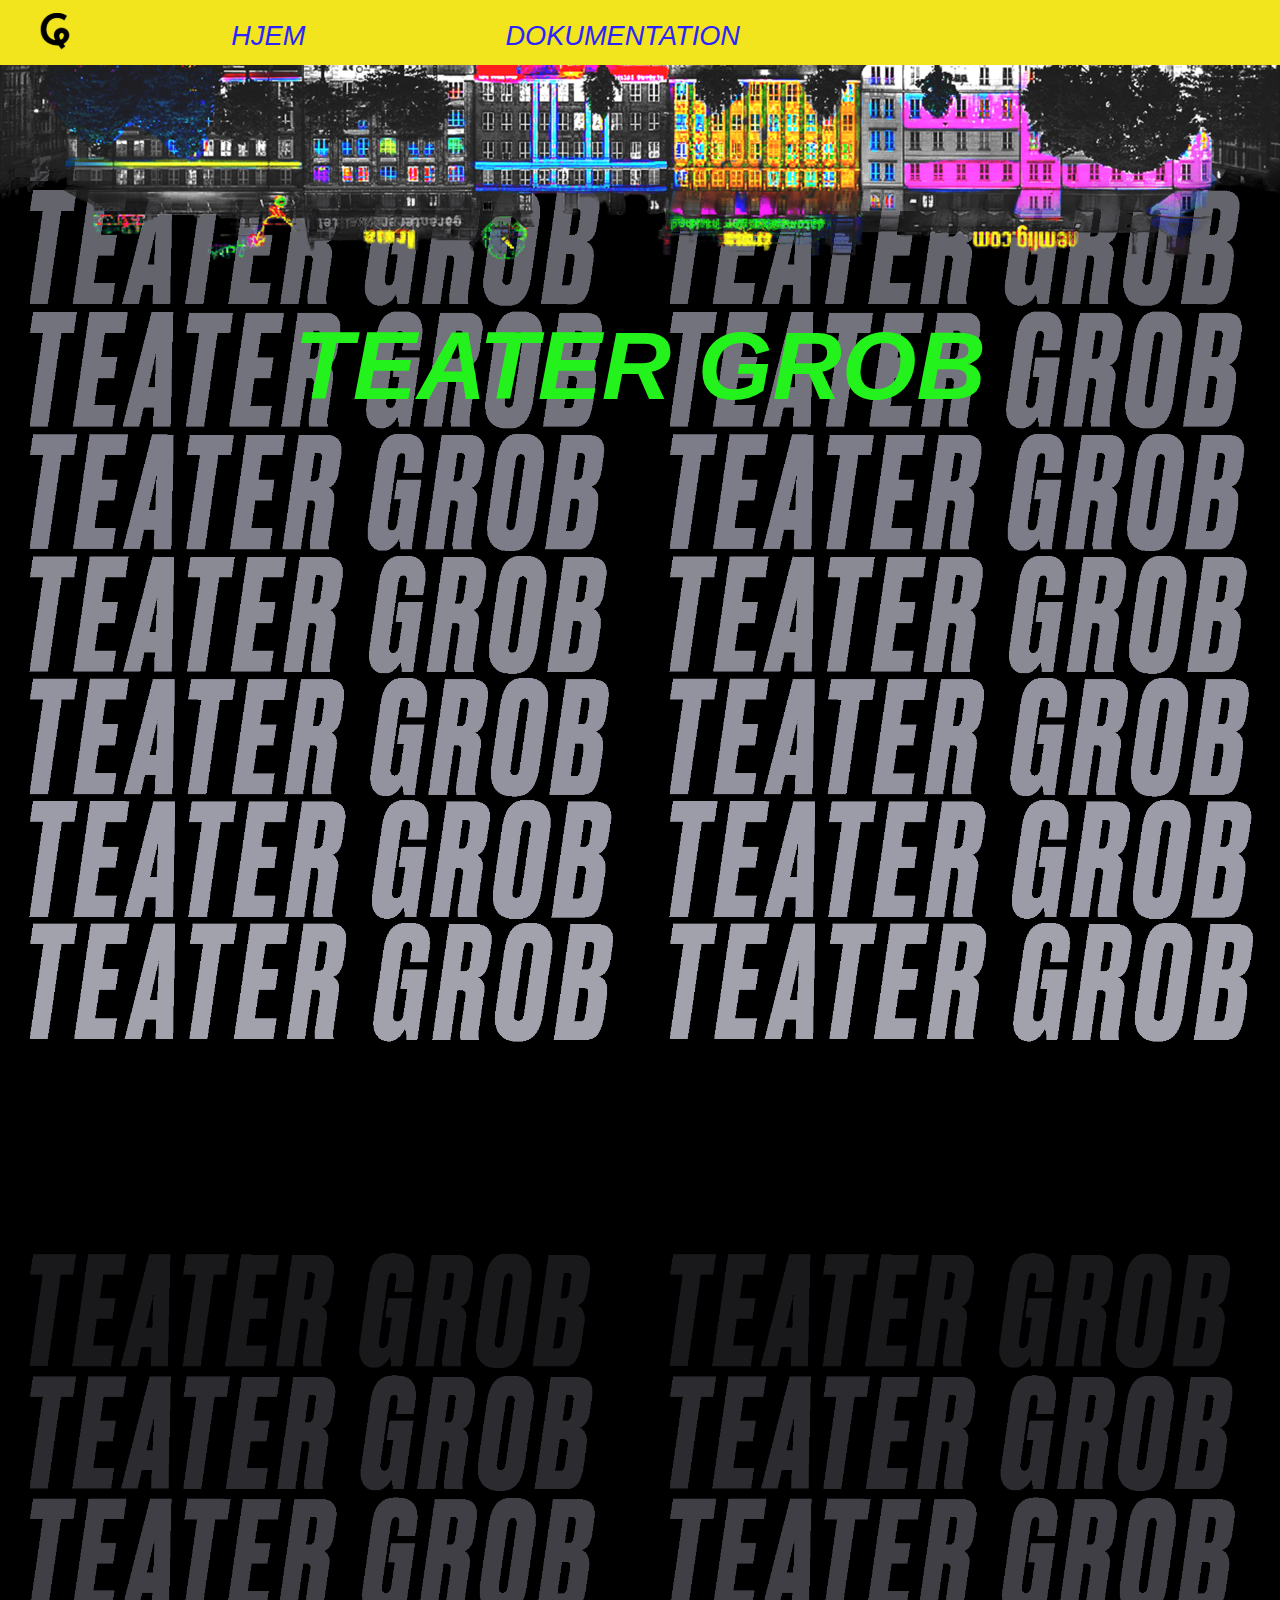
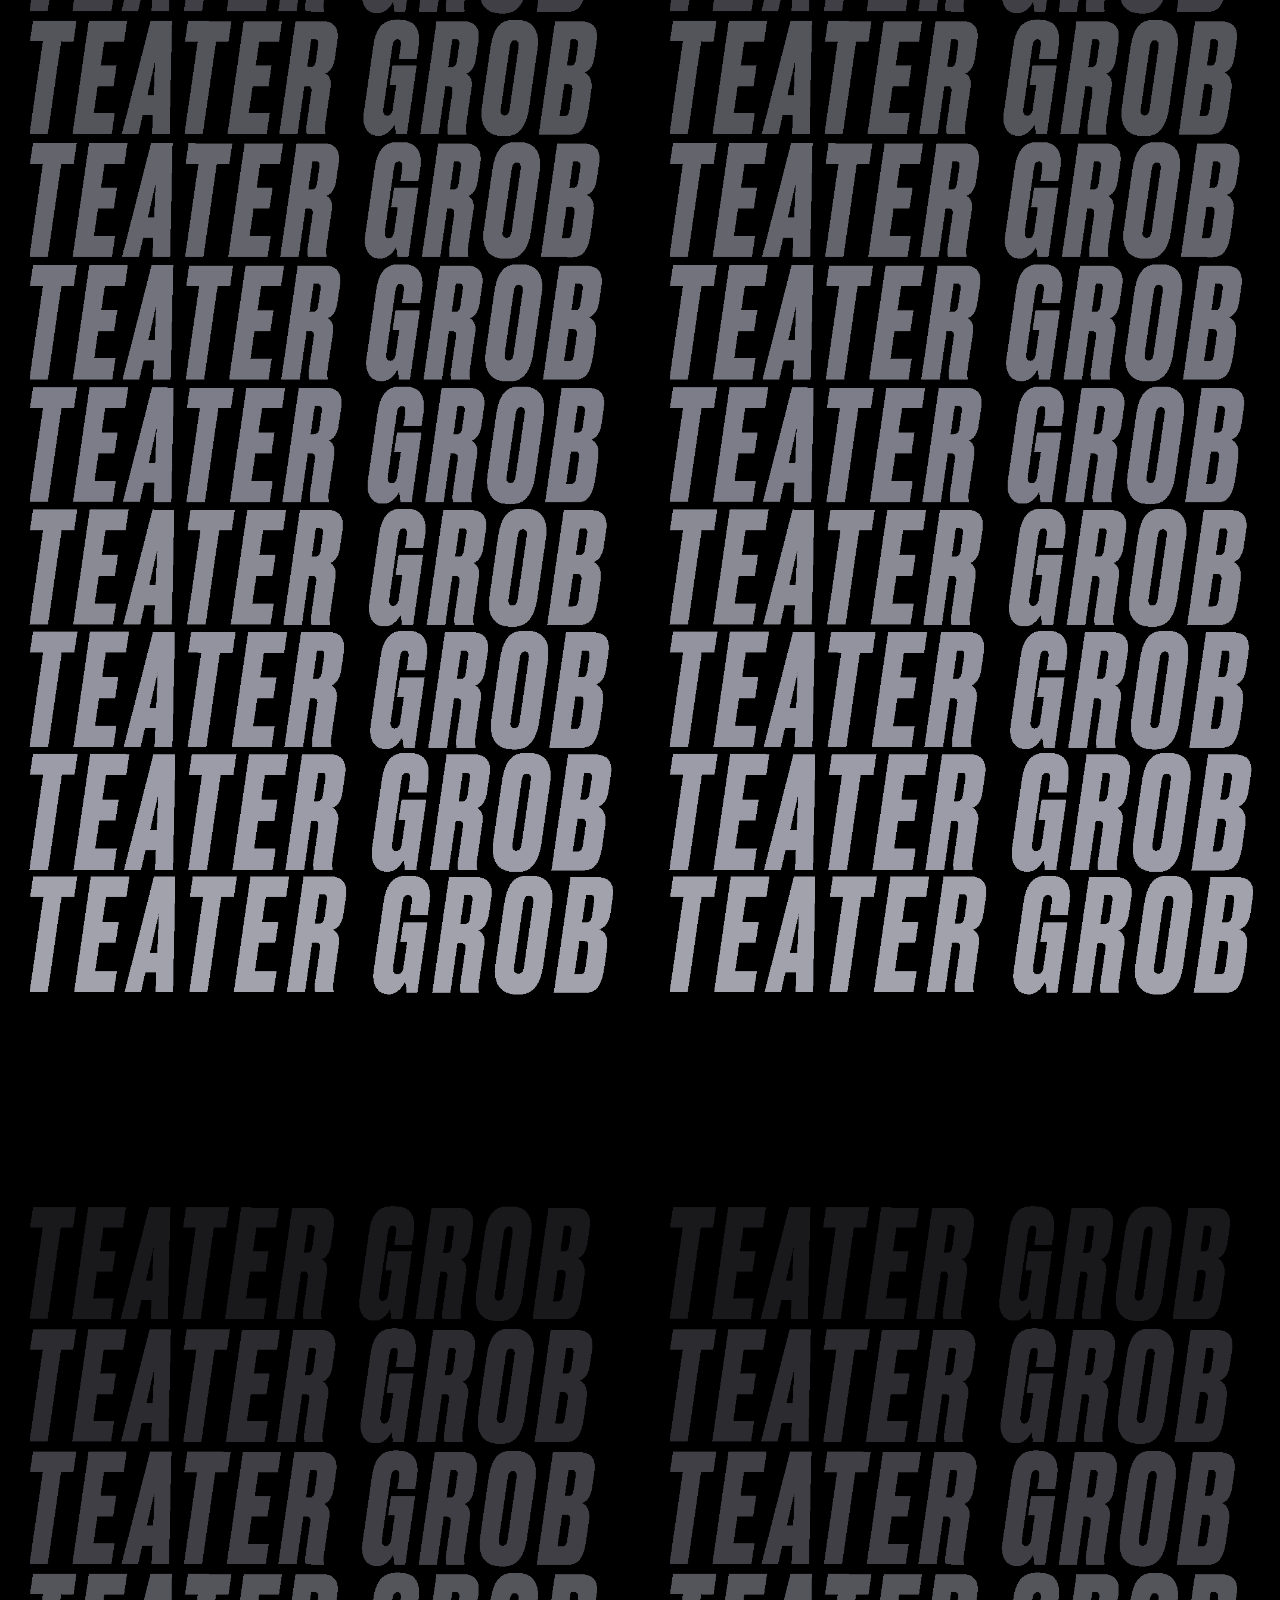
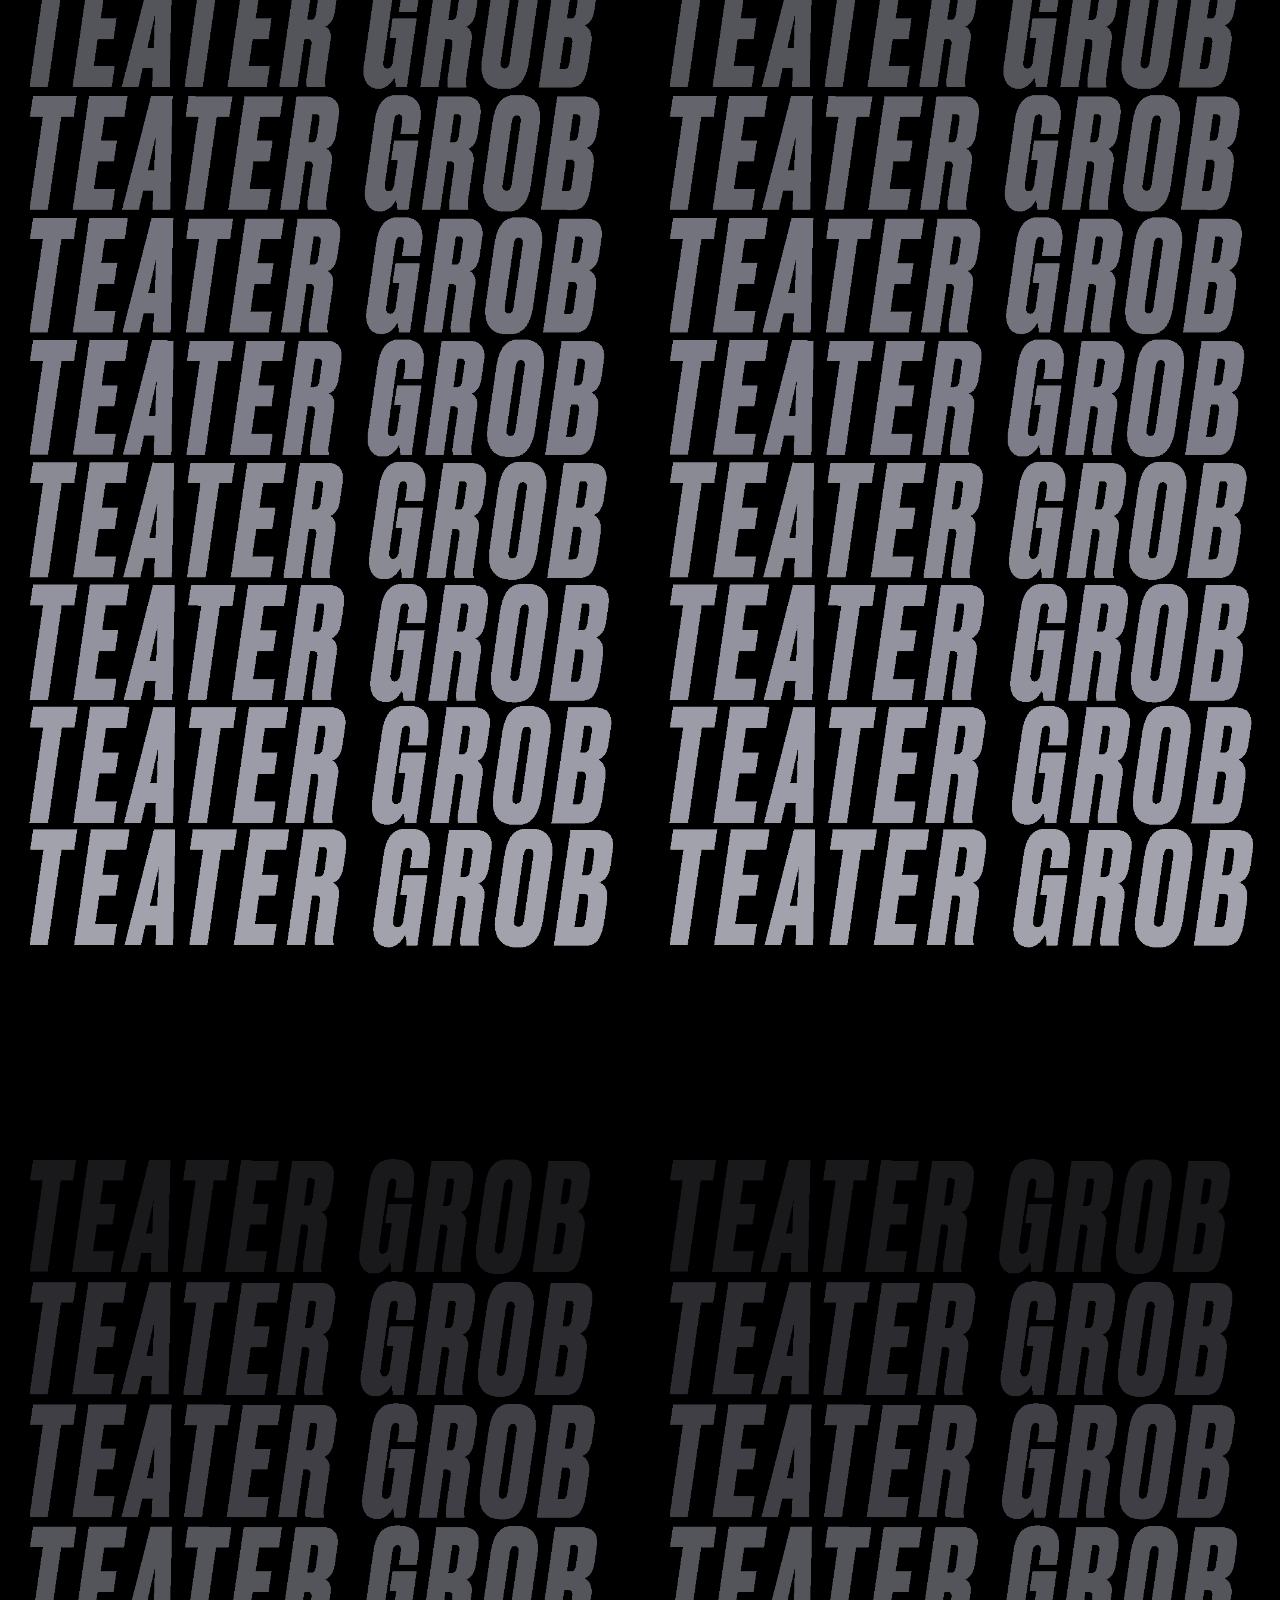
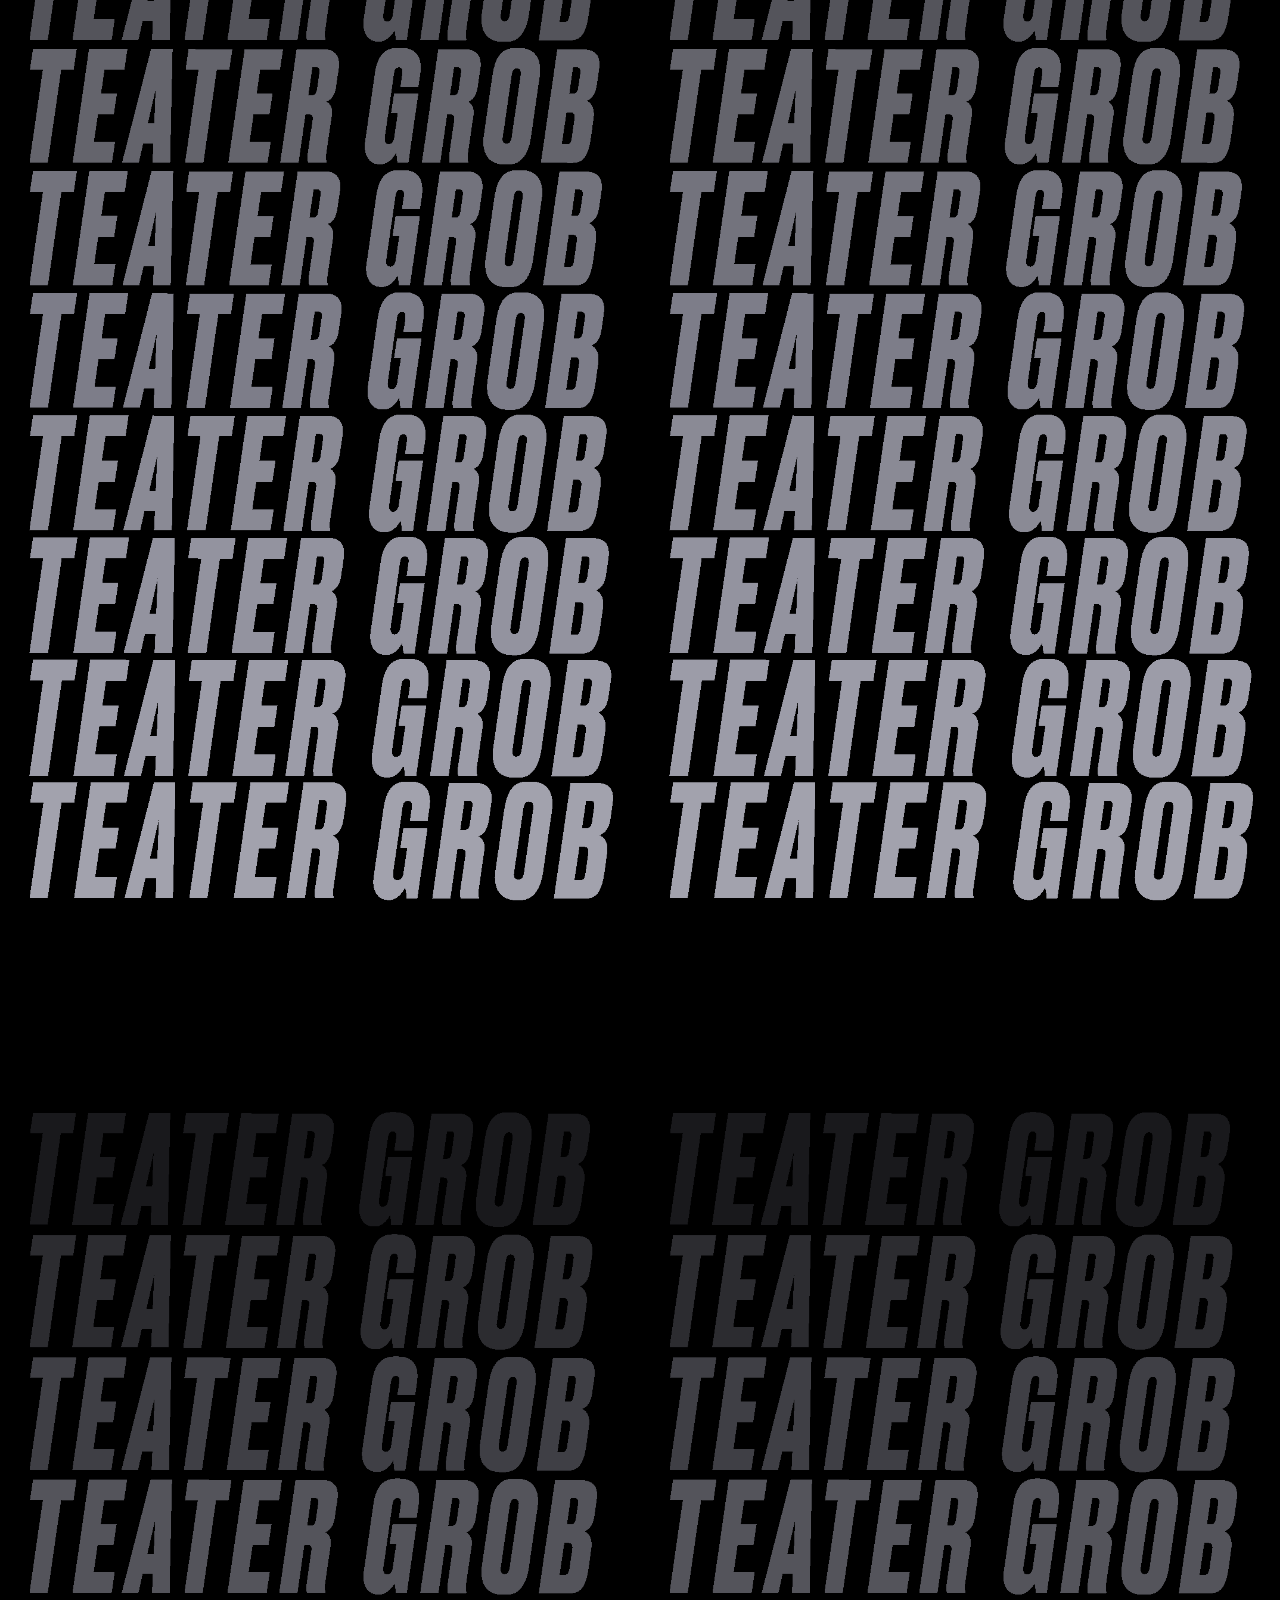
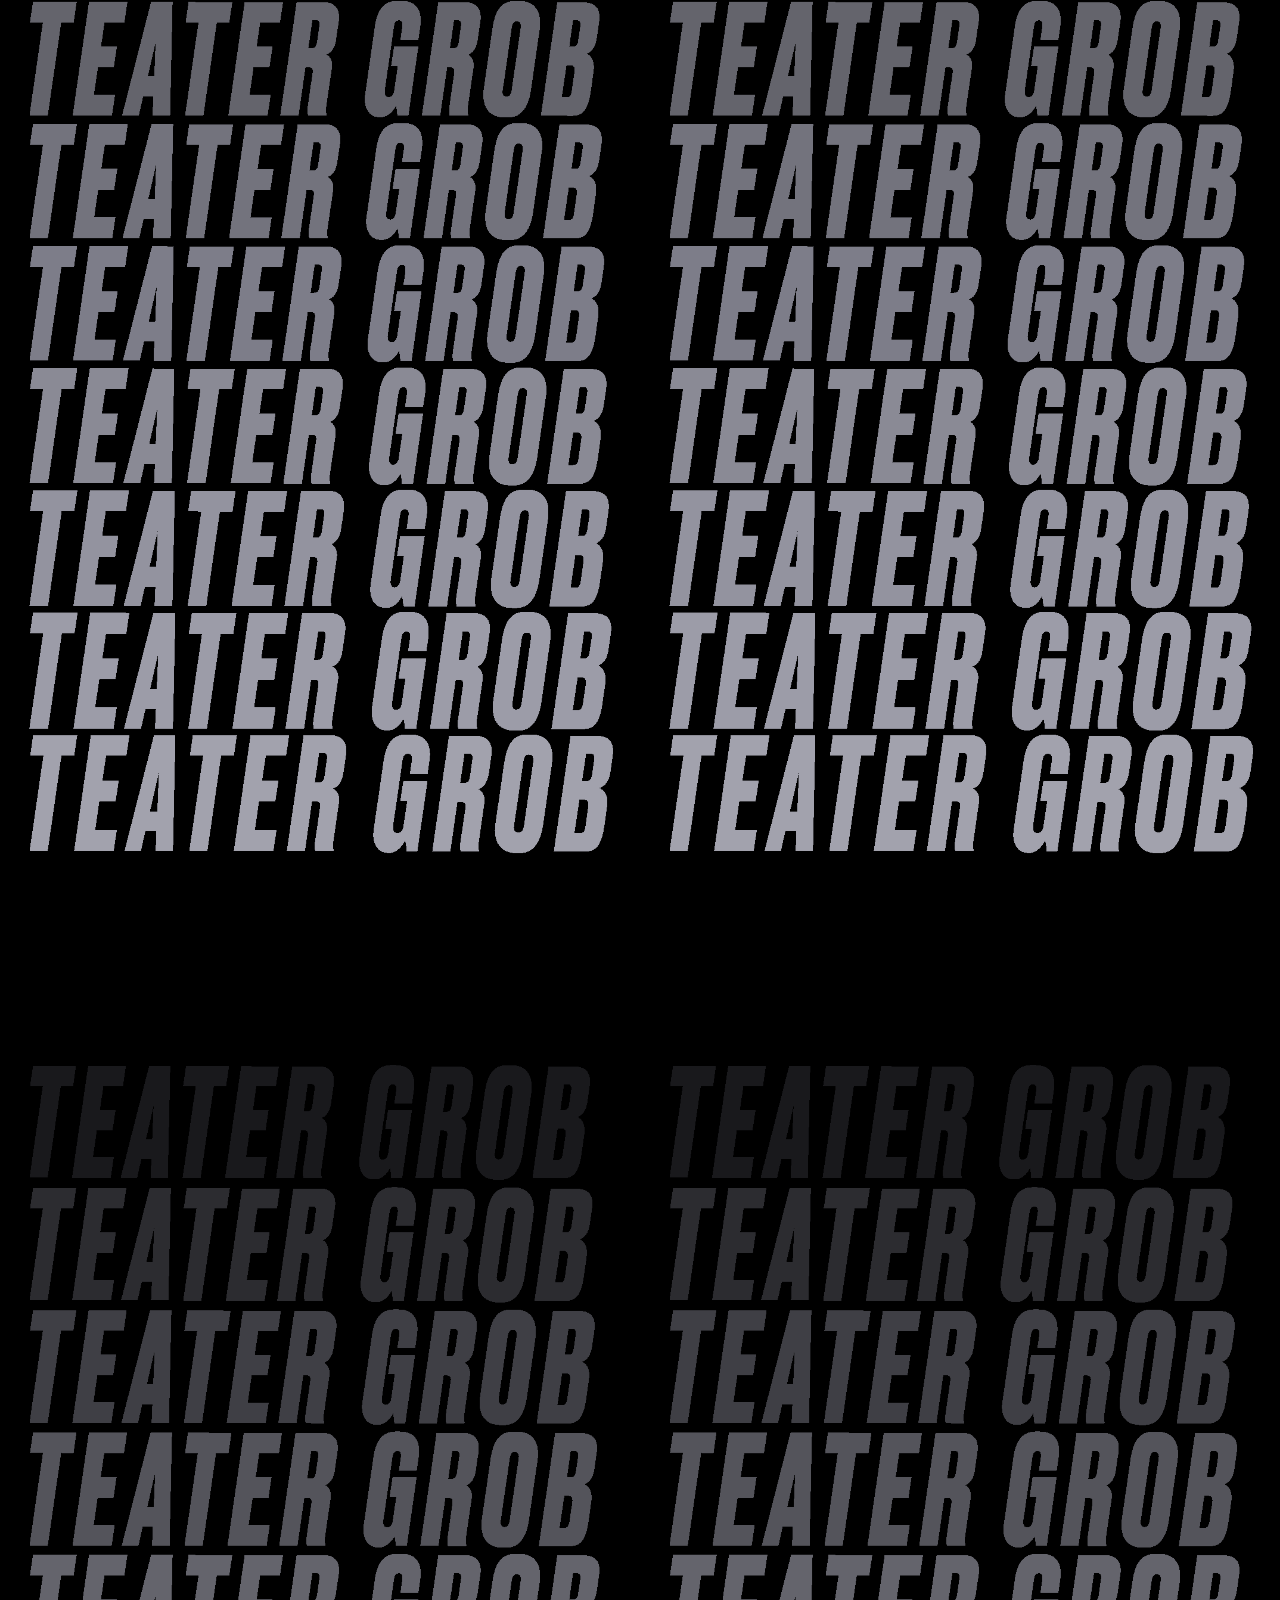
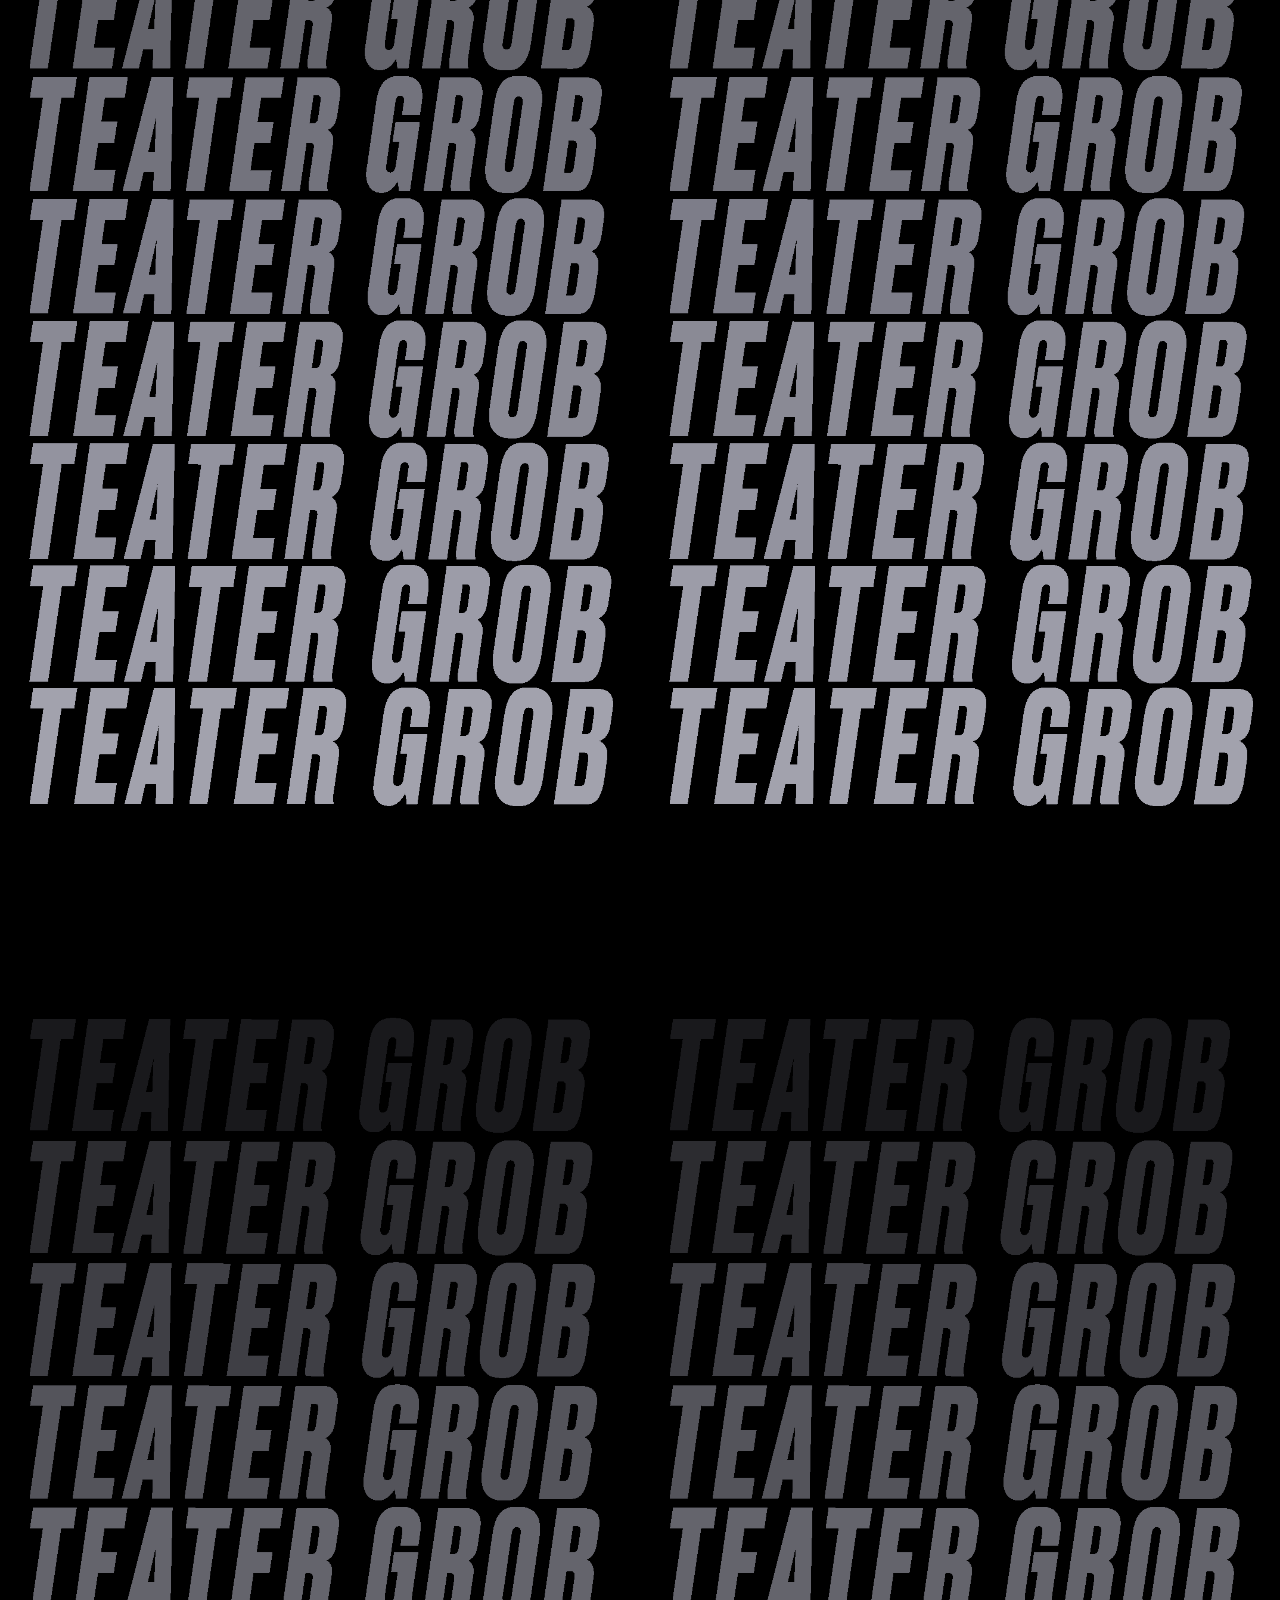
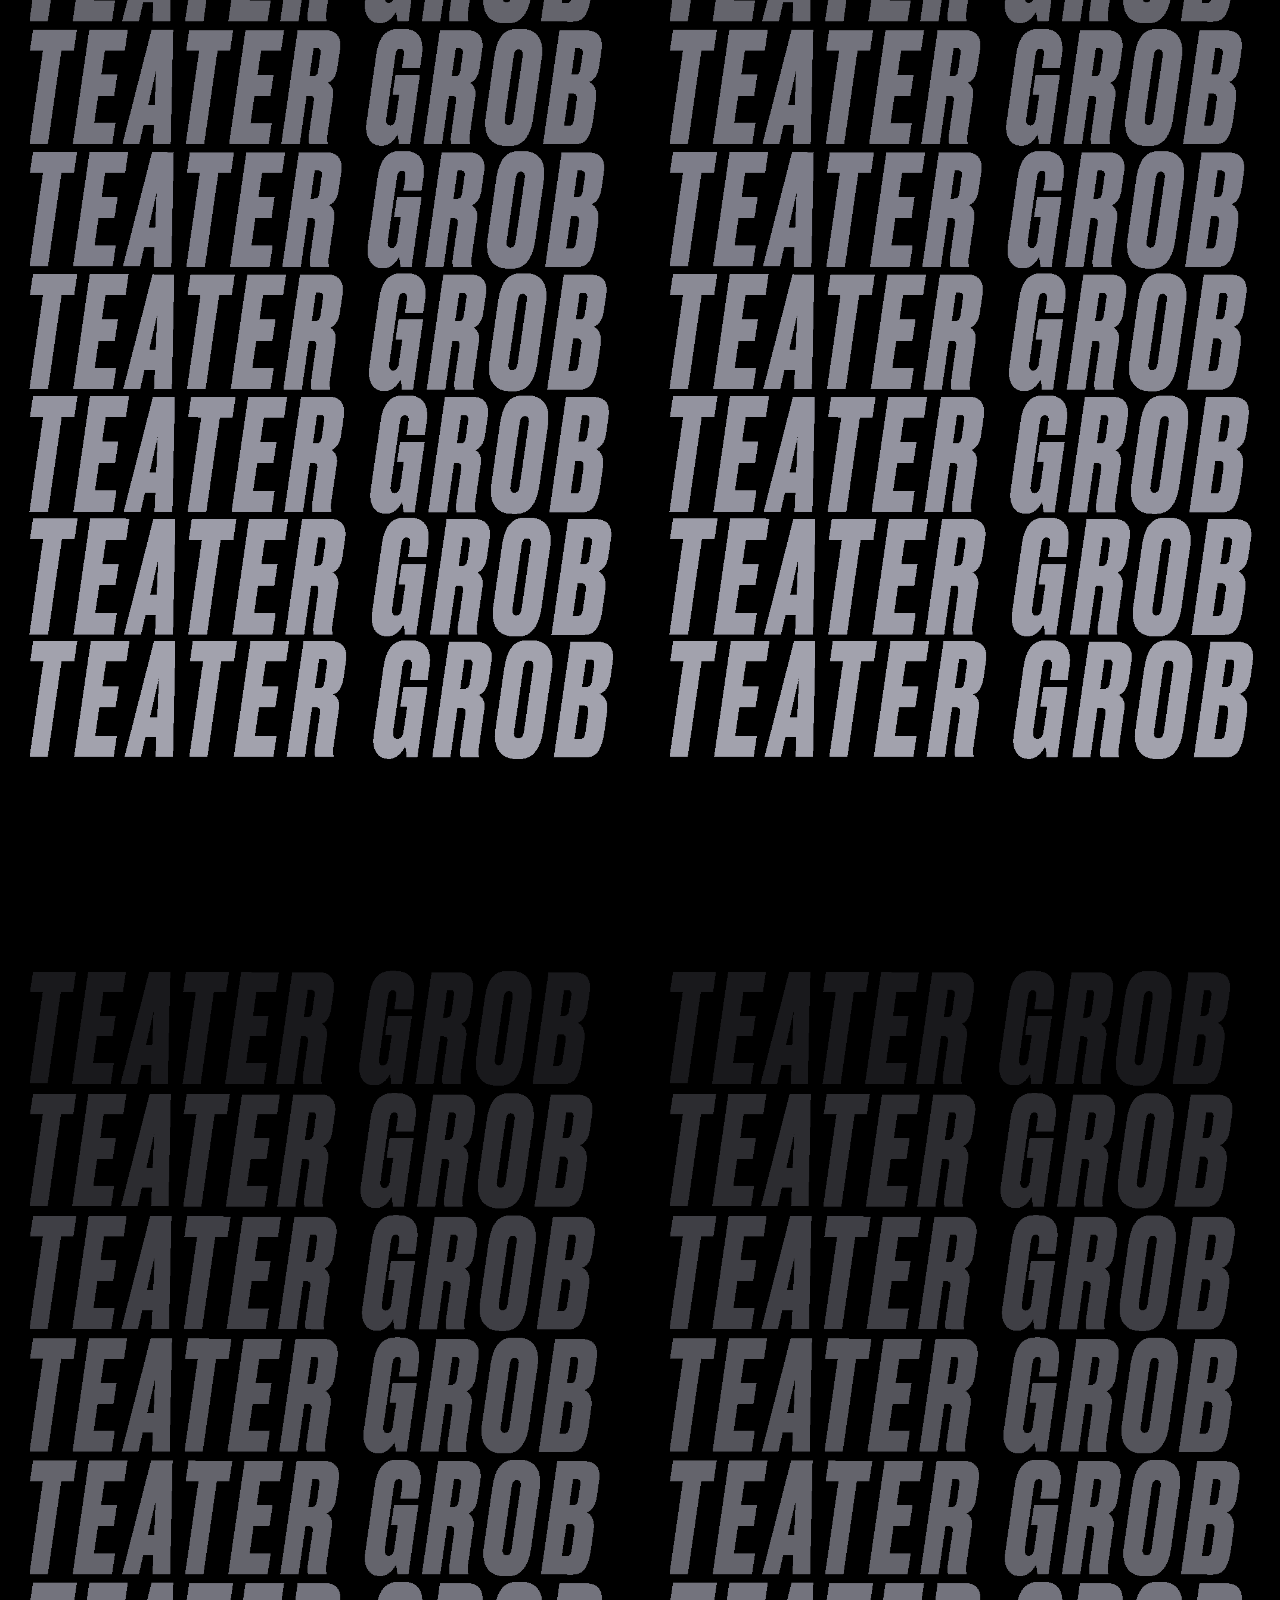
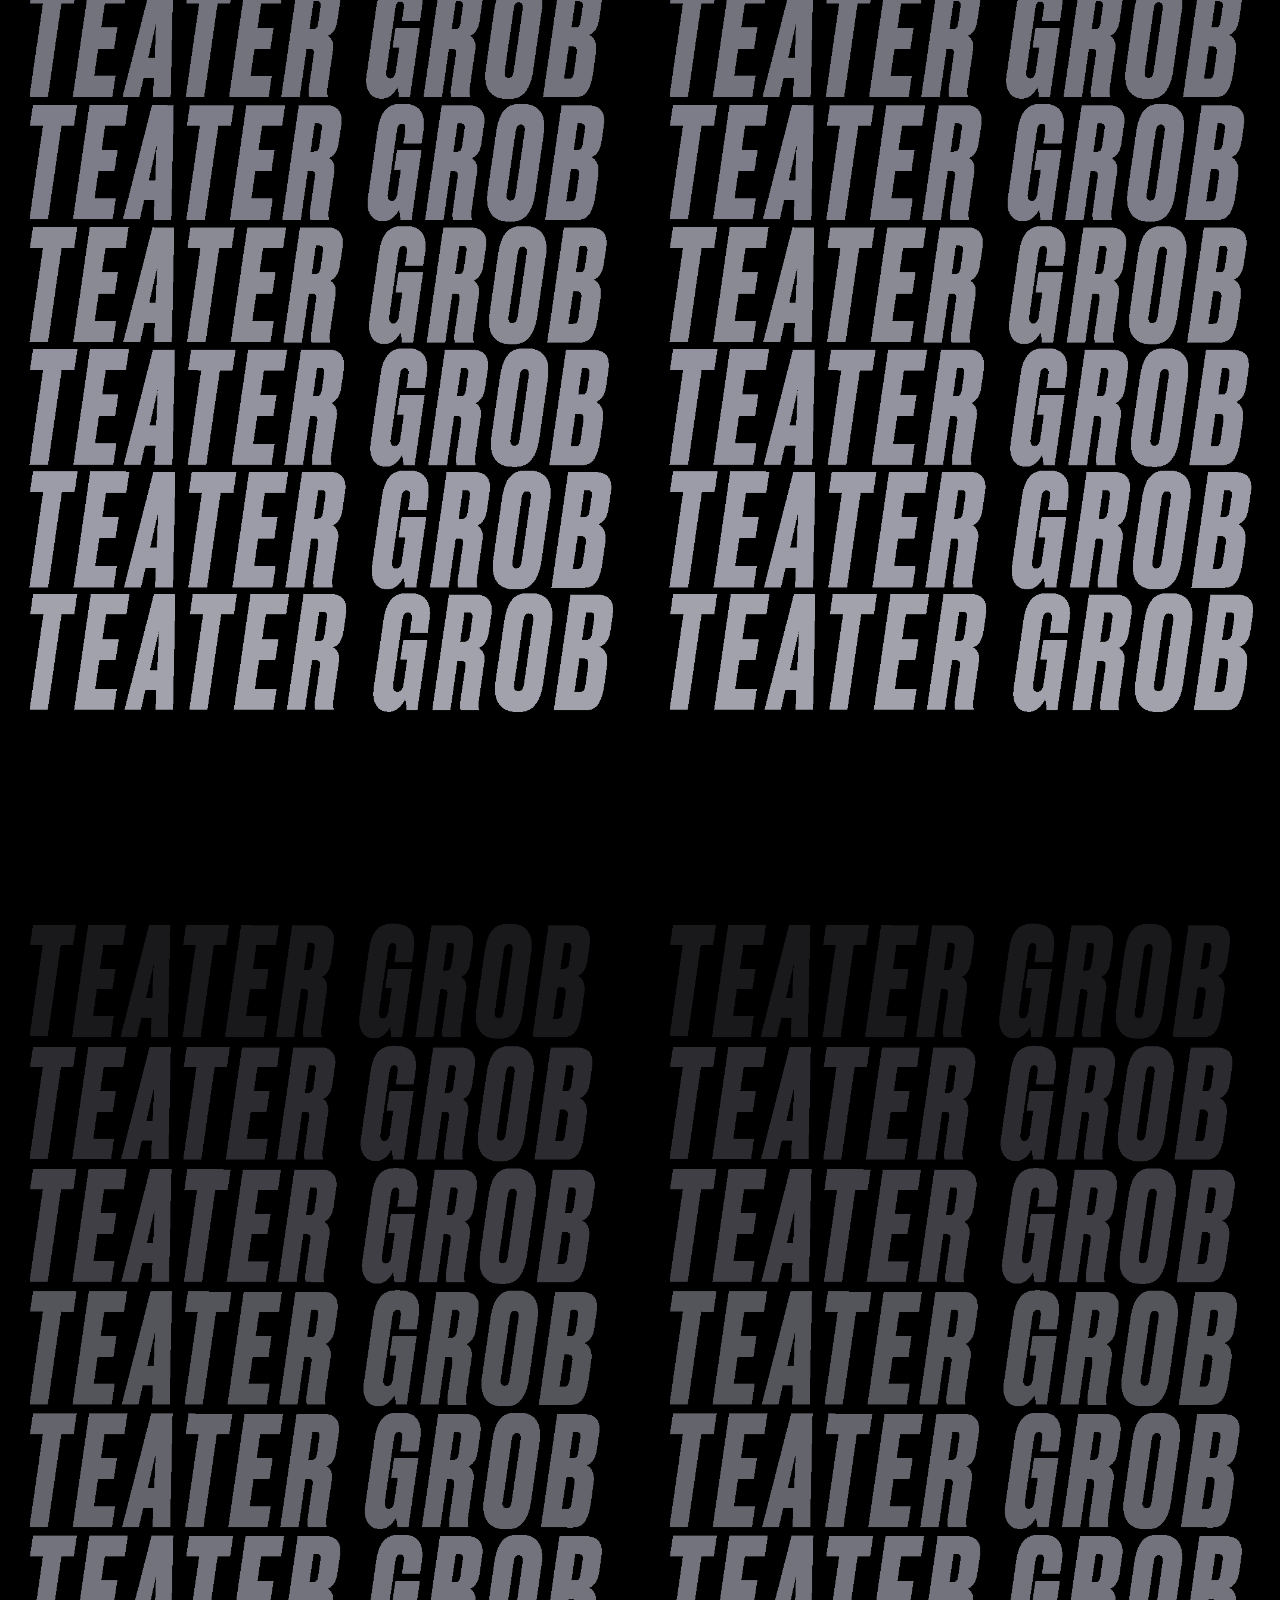
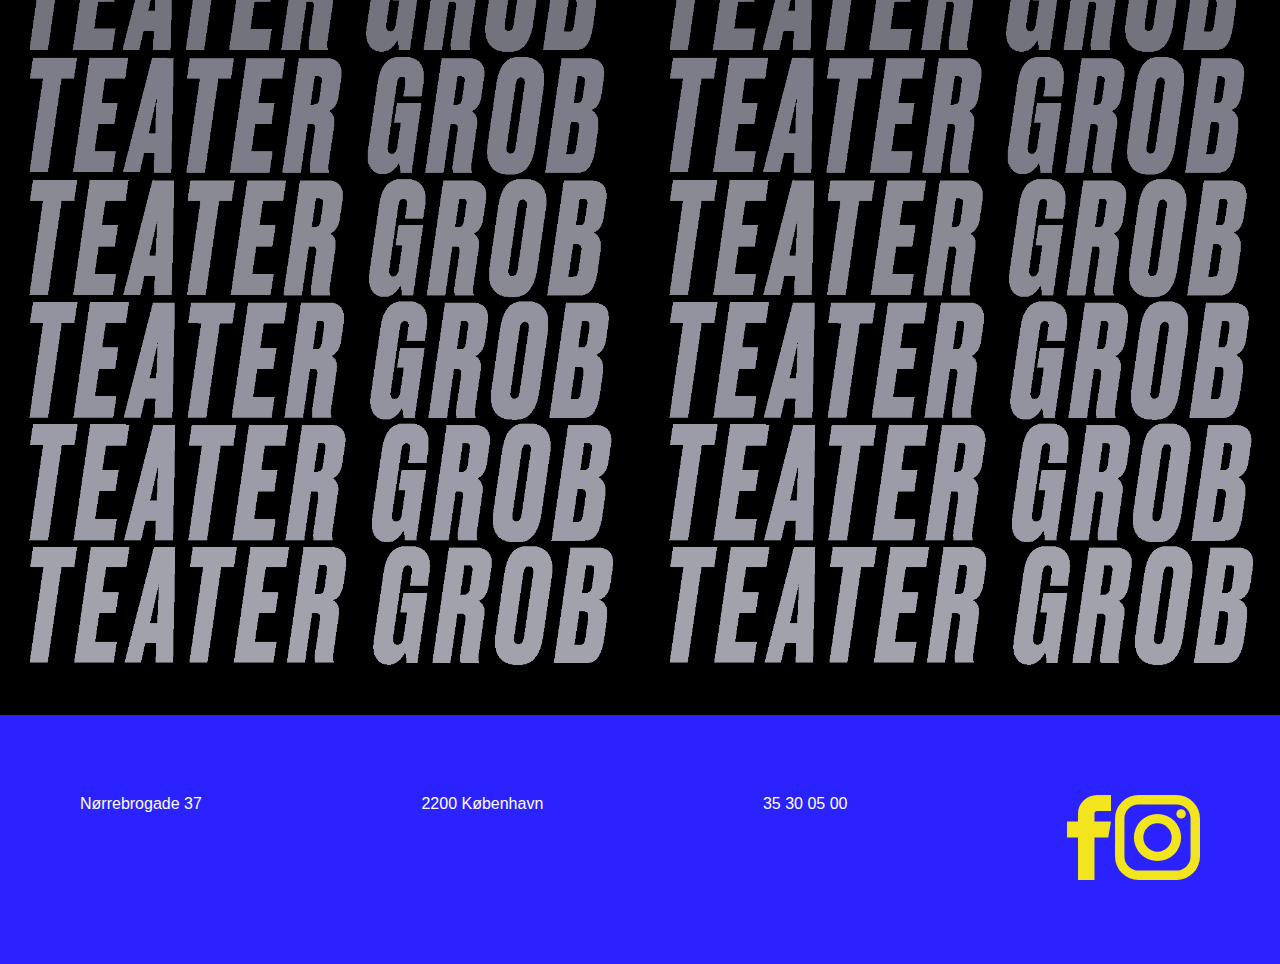
==== commit 8f144f5f: "aner det ikke" ====
--- a/dokumentation.html
+++ b/dokumentation.html
@@ -9,7 +9,7 @@
     <link rel="stylesheet" href="dokumentation.css" />
   </head>
   <body>
-    <header>
+    <header class="hiddenHeader">
       <div class="logo">
         <img src="logo.svg" alt="" />
       </div>
--- a/style.css
+++ b/style.css
@@ -2,7 +2,7 @@
 @media (max-width: 600px) {
   .hidden {
     opacity: 0;
-    transform: translate(-100%);
+    transform: translate(400%);
   }
 
   #menu {
@@ -10,6 +10,15 @@
     transition: transform 0.3s;
     transform-origin: top right;
   }
+
+  #menuknap {
+    font-size: 3rem;
+    margin-left: 300px;
+  }
+
+  .hiddenHeader {
+    height: 60px;
+  }
 }
 
 @media (min-width: 600px) {
@@ -21,11 +30,10 @@
   #menuknap {
     display: none;
   }
-}
-
-@font-face {
-  font-family: Druk;
-  src: url(Druk_Family/Druk-BoldItalic.woff);
+
+  .hiddenHeader {
+    height: auto;
+  }
 }
 
 img {
@@ -50,20 +58,29 @@
 }
 
 nav {
-  margin-right: 640px;
+  margin-right: 540px;
 }
 
 nav ul {
   display: flex;
   list-style-type: none;
-  gap: 30px;
-  margin-top: 25px;
+  gap: 200px;
+  margin-top: 20px;
 }
 
 a {
-  font-family: Druk;
+  font-family: Impact, Haettenschweiler, "Arial Narrow Bold", sans-serif;
+  font-style: italic;
   text-decoration: none;
   color: #2a23ff;
+  font-size: 1.7rem;
+}
+
+a:hover {
+  font-family: Impact, Haettenschweiler, "Arial Narrow Bold", sans-serif;
+  font-style: italic;
+  text-decoration: none;
+  color: black;
   font-size: 1.7rem;
 }
 
@@ -81,6 +98,9 @@
   background-size: contain;
   background-size: 50%;
   background-position: 0% 100%;
+}
+p {
+  font-family: "Franklin Gothic Medium", "Arial Narrow", Arial, sans-serif;
 }
 
 #video img {
@@ -178,6 +198,8 @@
 }
 
 h3 {
+  font-family: Impact, Haettenschweiler, "Arial Narrow Bold", sans-serif;
+
   color: #f2e41d;
 }
 
--- a/dokumentation.css
+++ b/dokumentation.css
@@ -2,13 +2,18 @@
 @media (max-width: 600px) {
   .hidden {
     opacity: 0;
-    transform: translate(-100%);
+    transform: translate(400%);
   }
 
   #menu {
     display: inline-block;
     transition: transform 0.3s;
     transform-origin: top right;
+  }
+
+  #menuknap {
+    font-size: 3rem;
+    margin-left: 300px;
   }
 }
 
@@ -20,6 +25,10 @@
 
   #menuknap {
     display: none;
+  }
+
+  .hiddenHeader {
+    height: auto;
   }
 }
 
@@ -59,6 +68,8 @@
   text-align: center;
   color: #24f21d;
   font-size: 3rem;
+  font-family: Impact, Haettenschweiler, "Arial Narrow Bold", sans-serif;
+  font-style: italic;
 }
 h2,
 h3,
@@ -68,37 +79,8 @@
   padding: 10px;
 }
 @media (min-width: 600px) {
-  main {
-    display: grid;
-    grid-template-columns: 1fr 4fr 1fr;
-  }
   #kampagne h1 {
     font-size: 6rem;
     margin: 40px;
-    grid-column: 1/3;
-  }
-  #indhold img {
-    max-width: 100%;
-  }
-  #indhold {
-    grid-column: 2/3;
-    display: grid;
-    grid-template-columns: repeat(auto-fit, minmax(350px, 1fr));
-    gap: 20px;
-  }
-  #indhold h2 {
-    grid-row: 1;
-  }
-  .research {
-    grid-row: 2;
-  }
-  .design {
-    grid-row: 3;
-  }
-  .video {
-    grid-row: 4;
-  }
-  .test {
-    grid-row: 5;
   }
 }
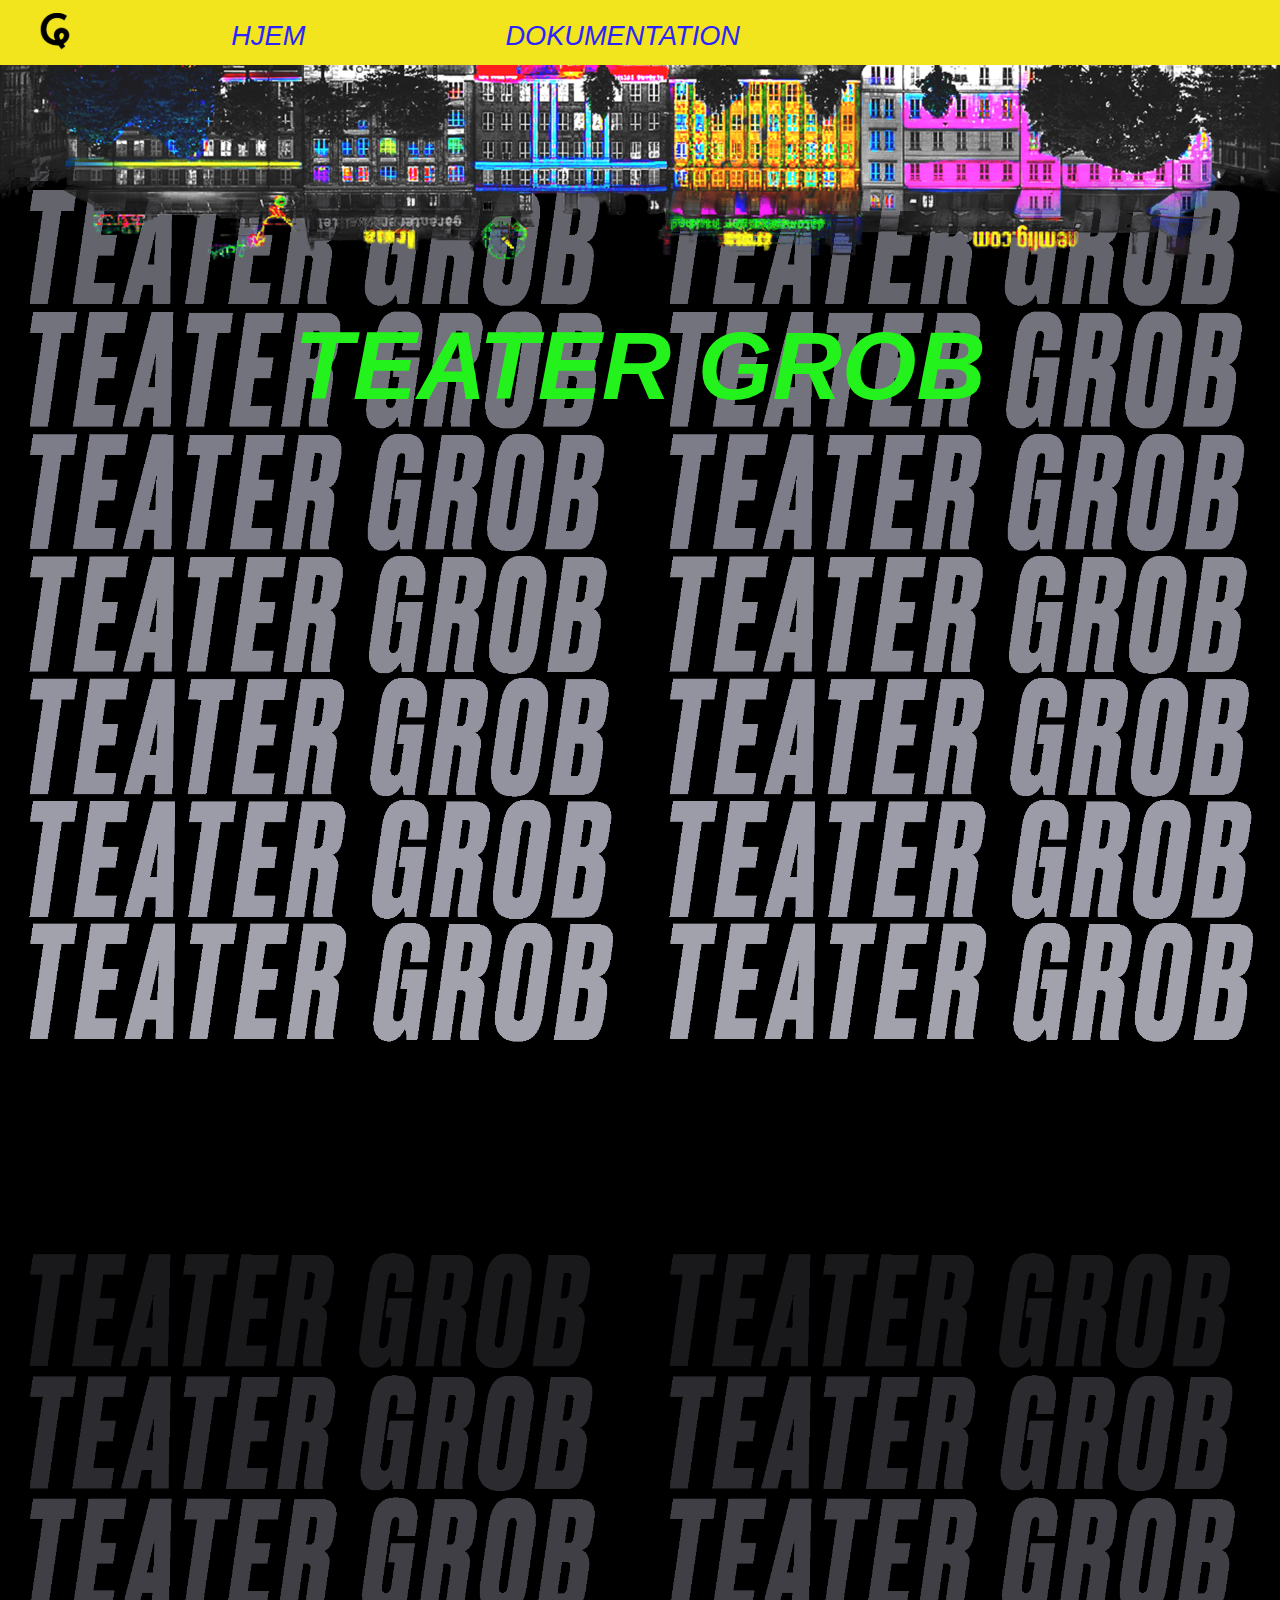
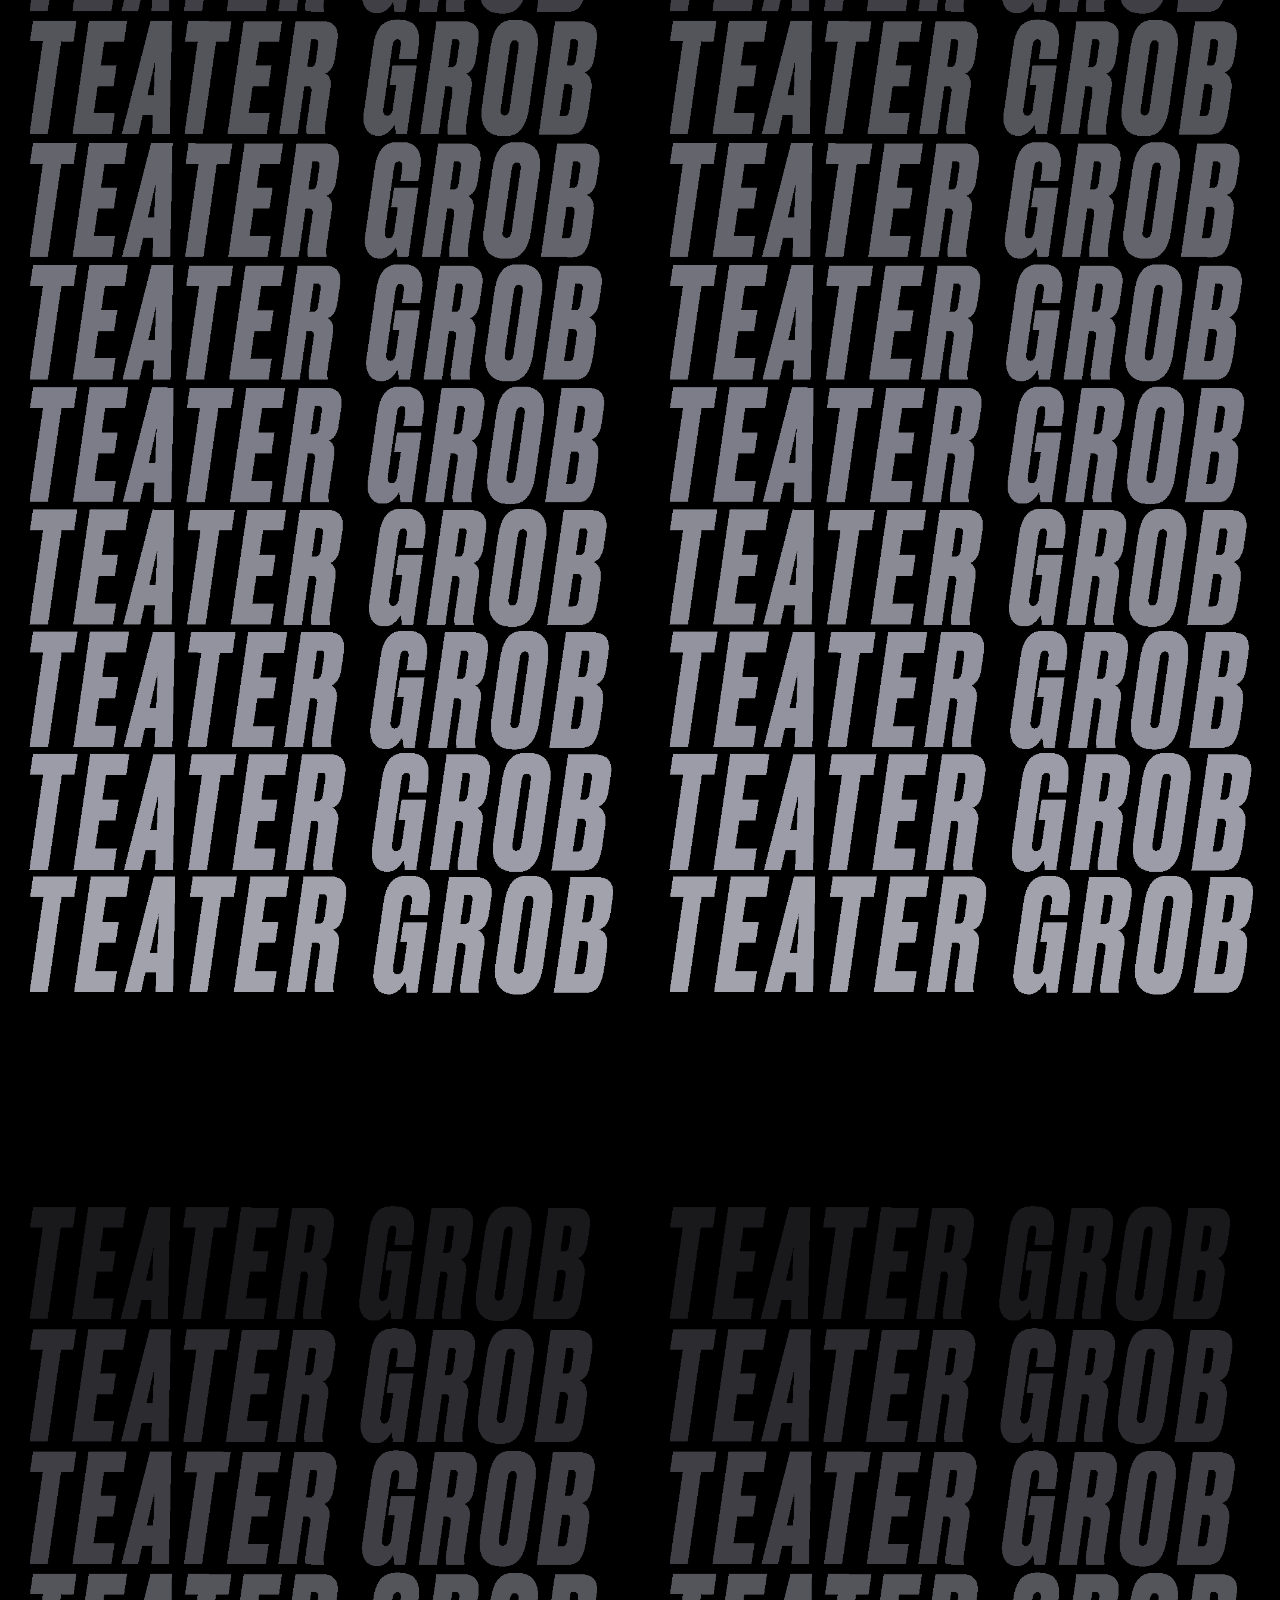
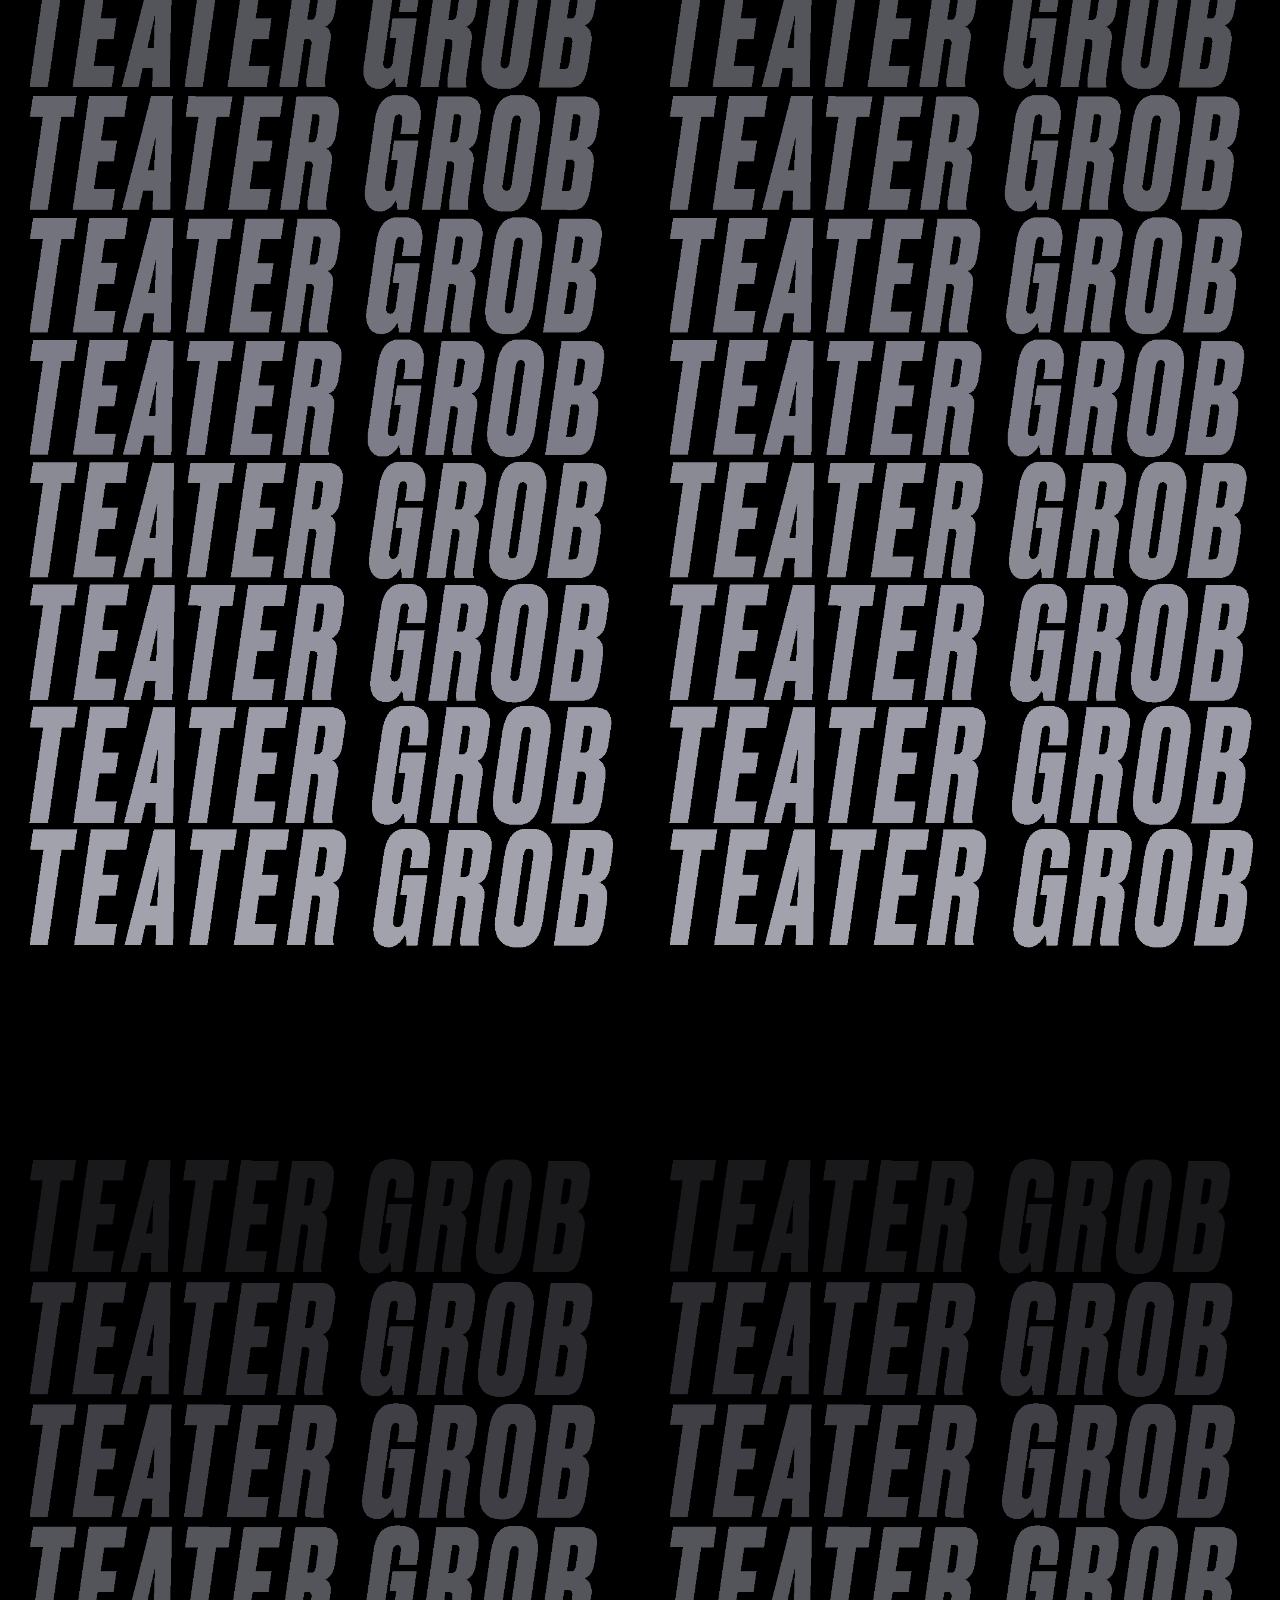
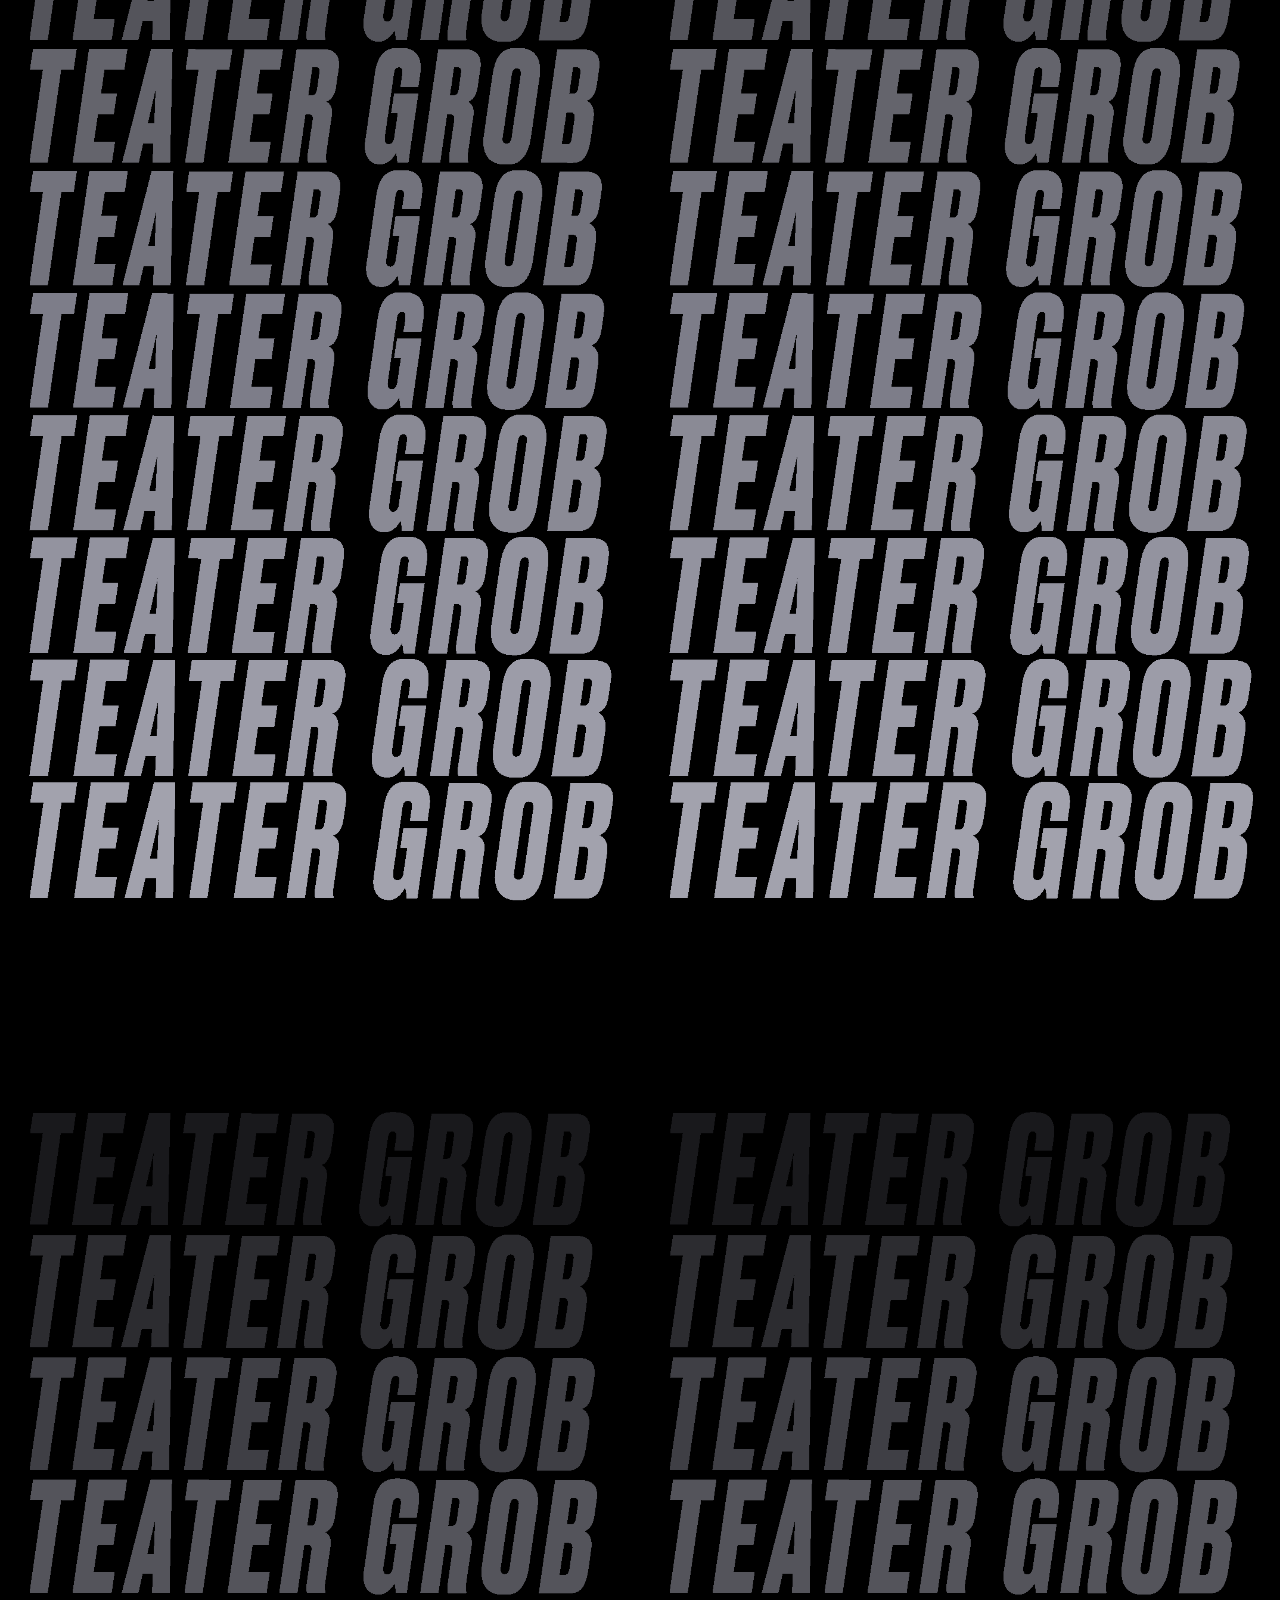
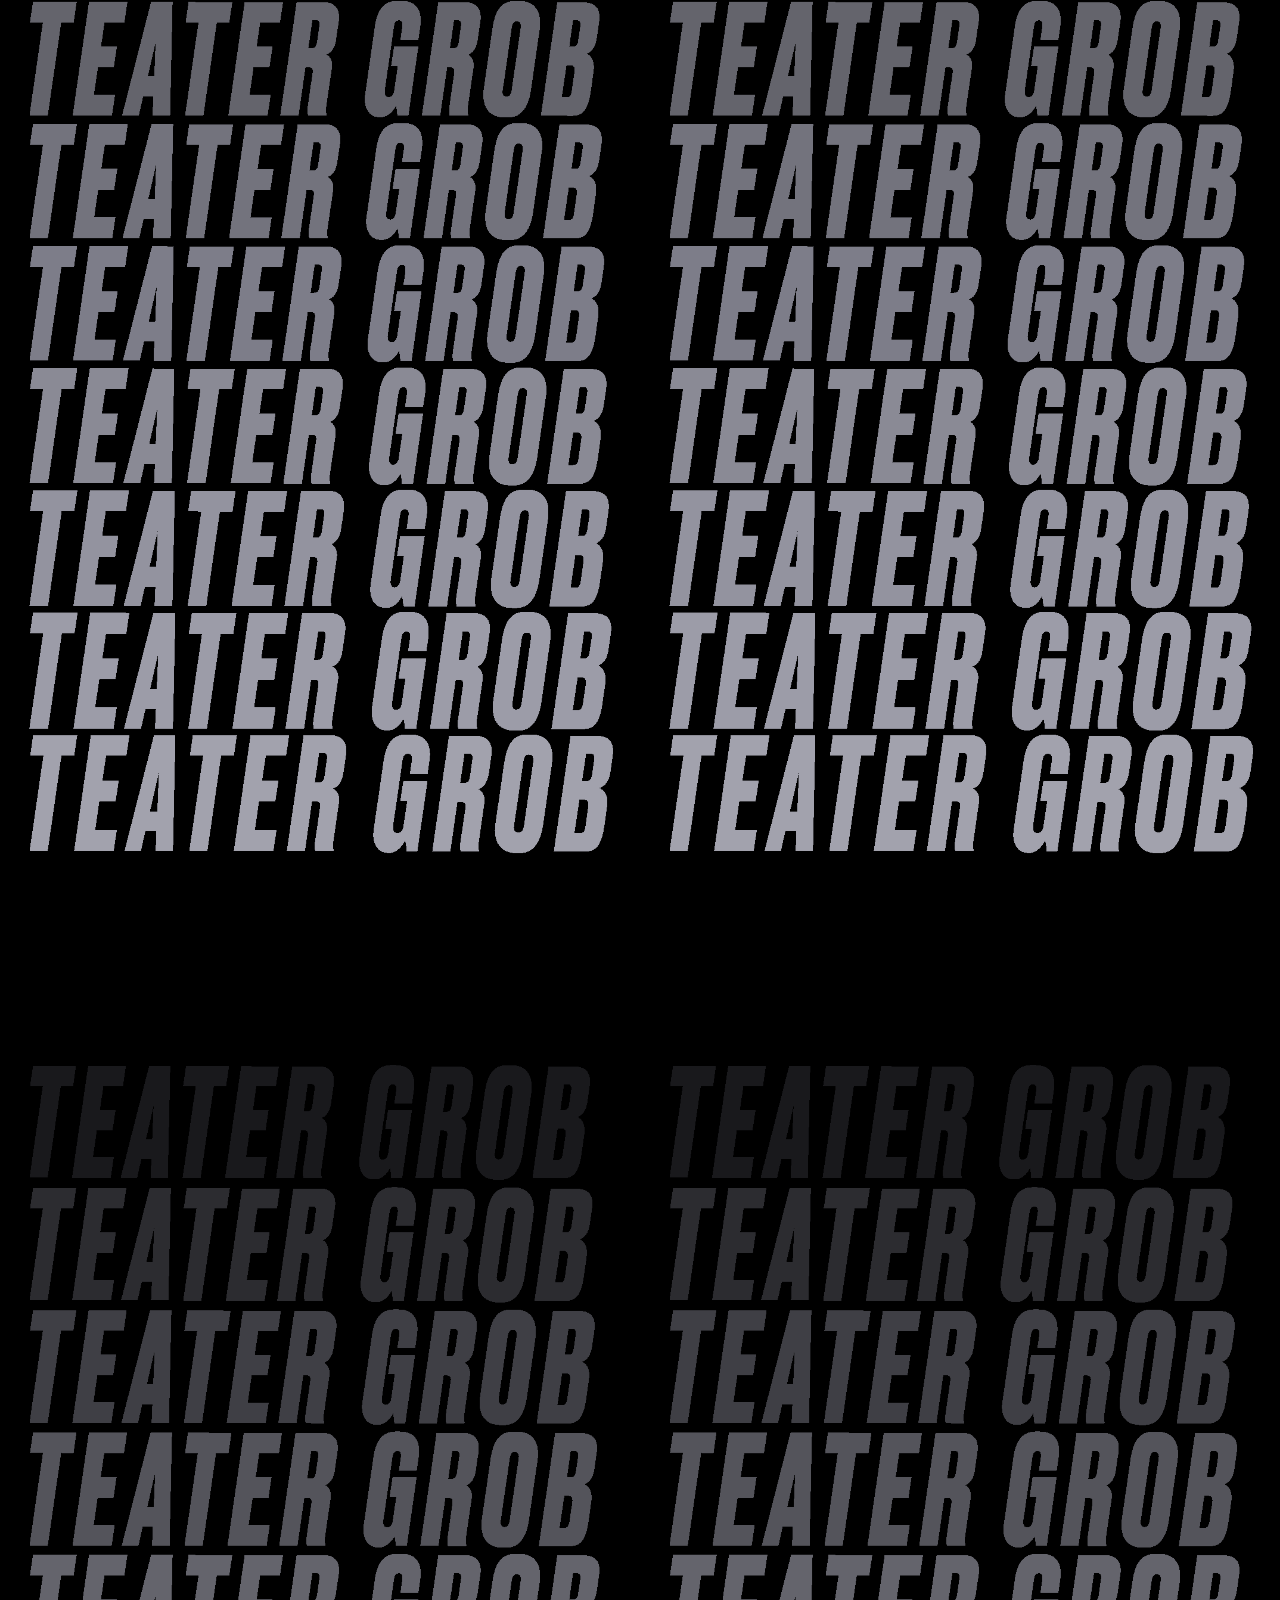
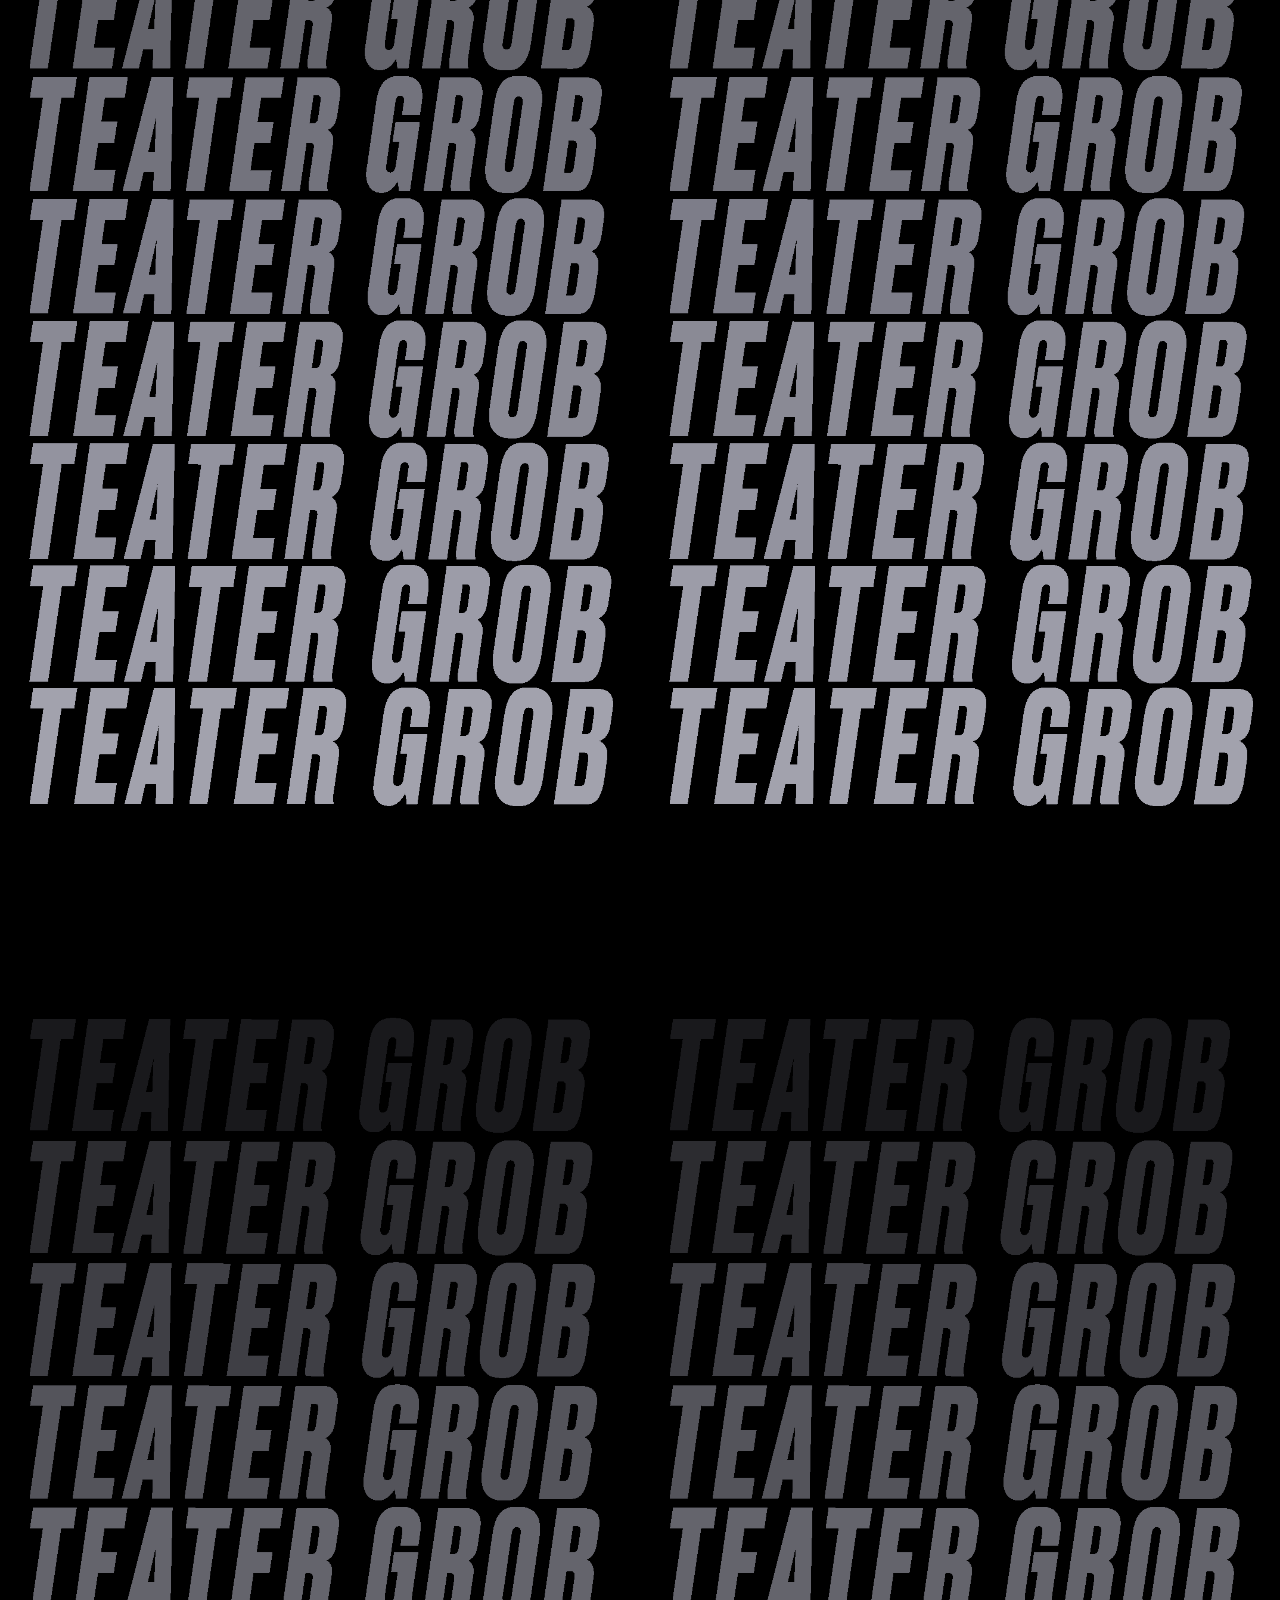
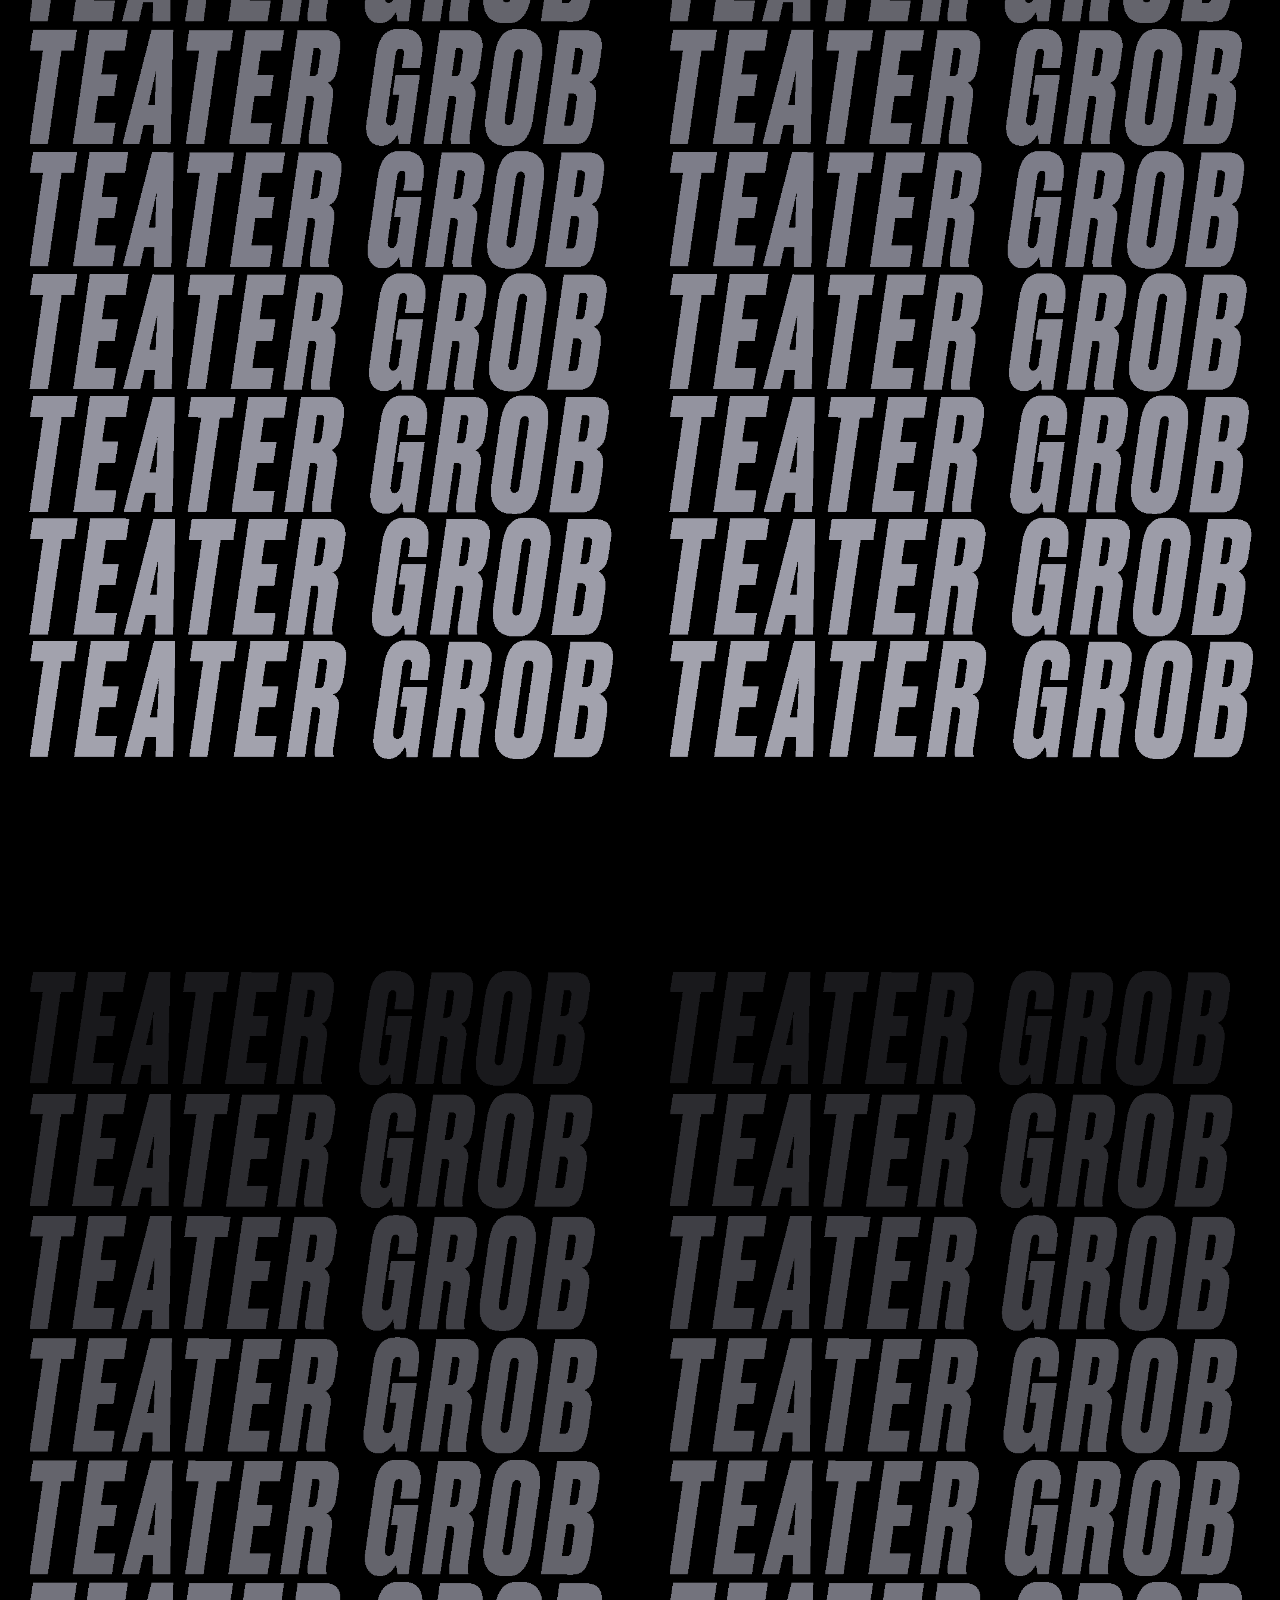
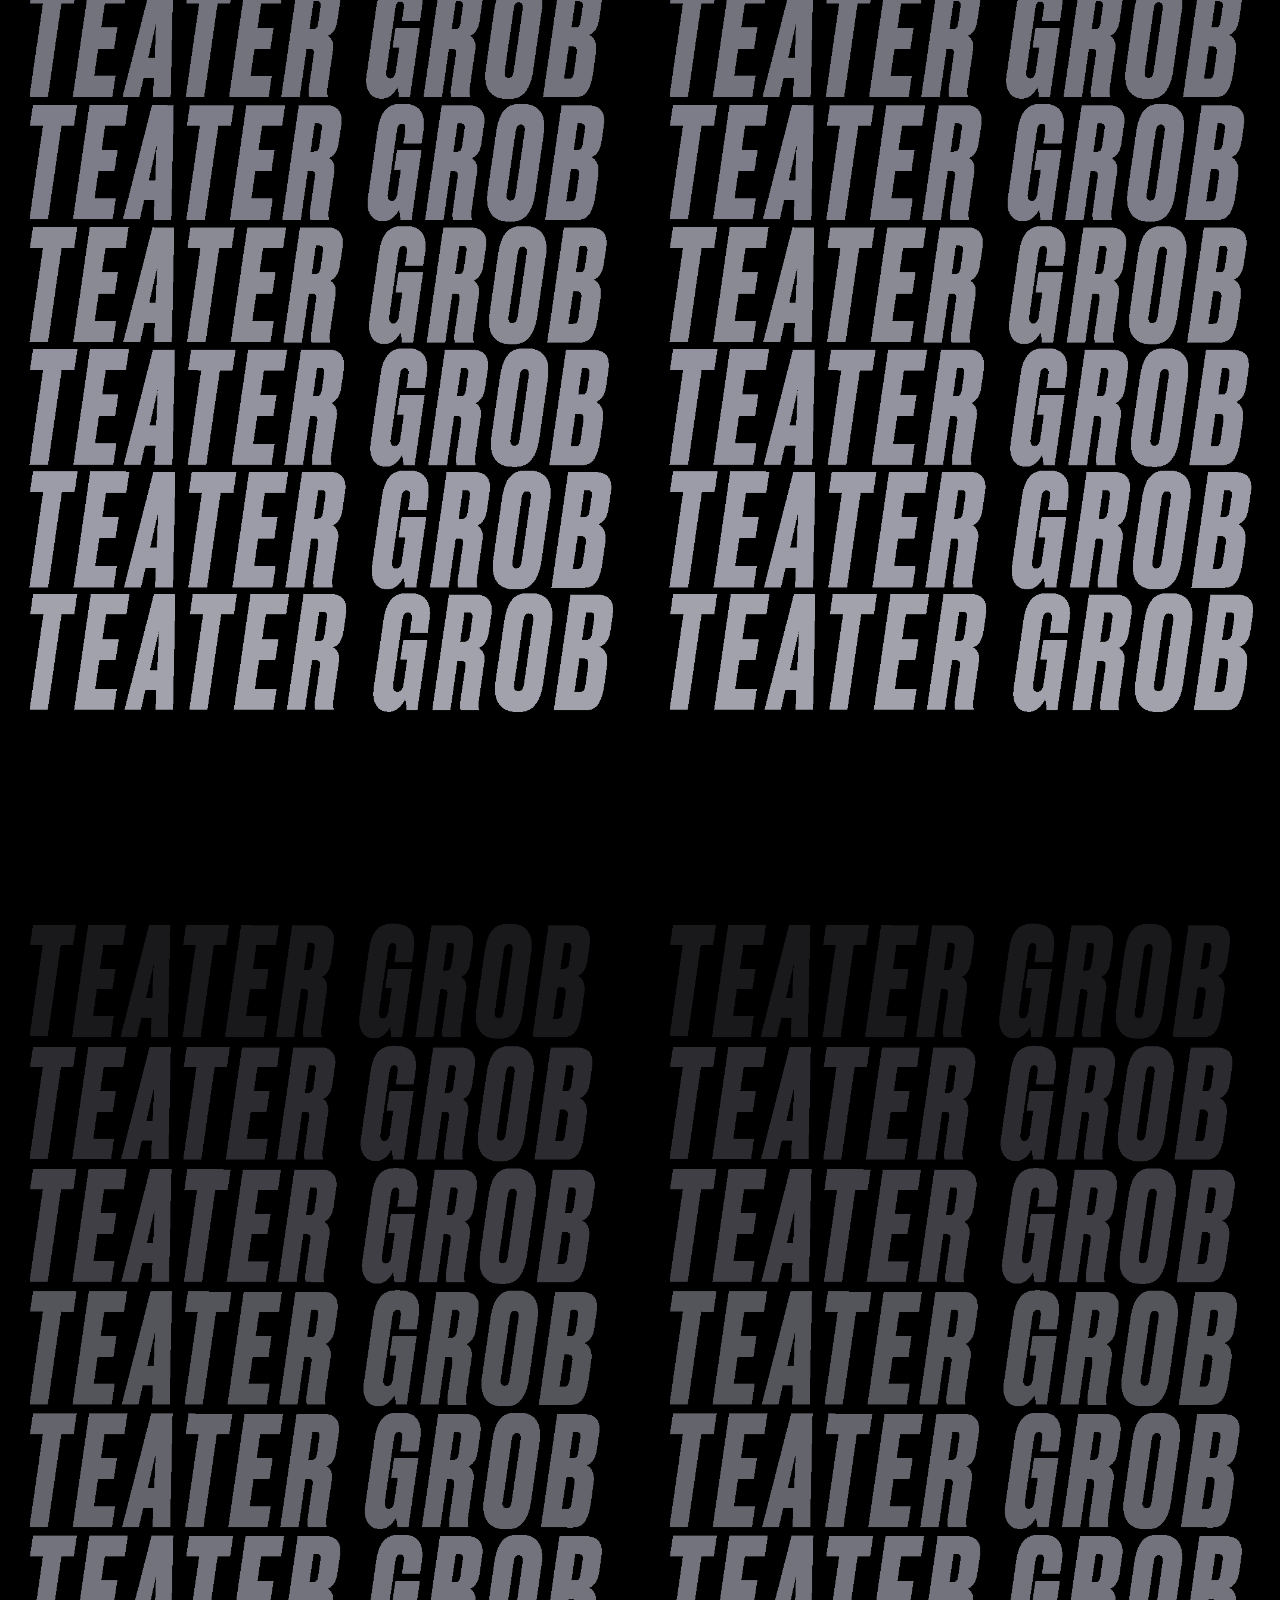
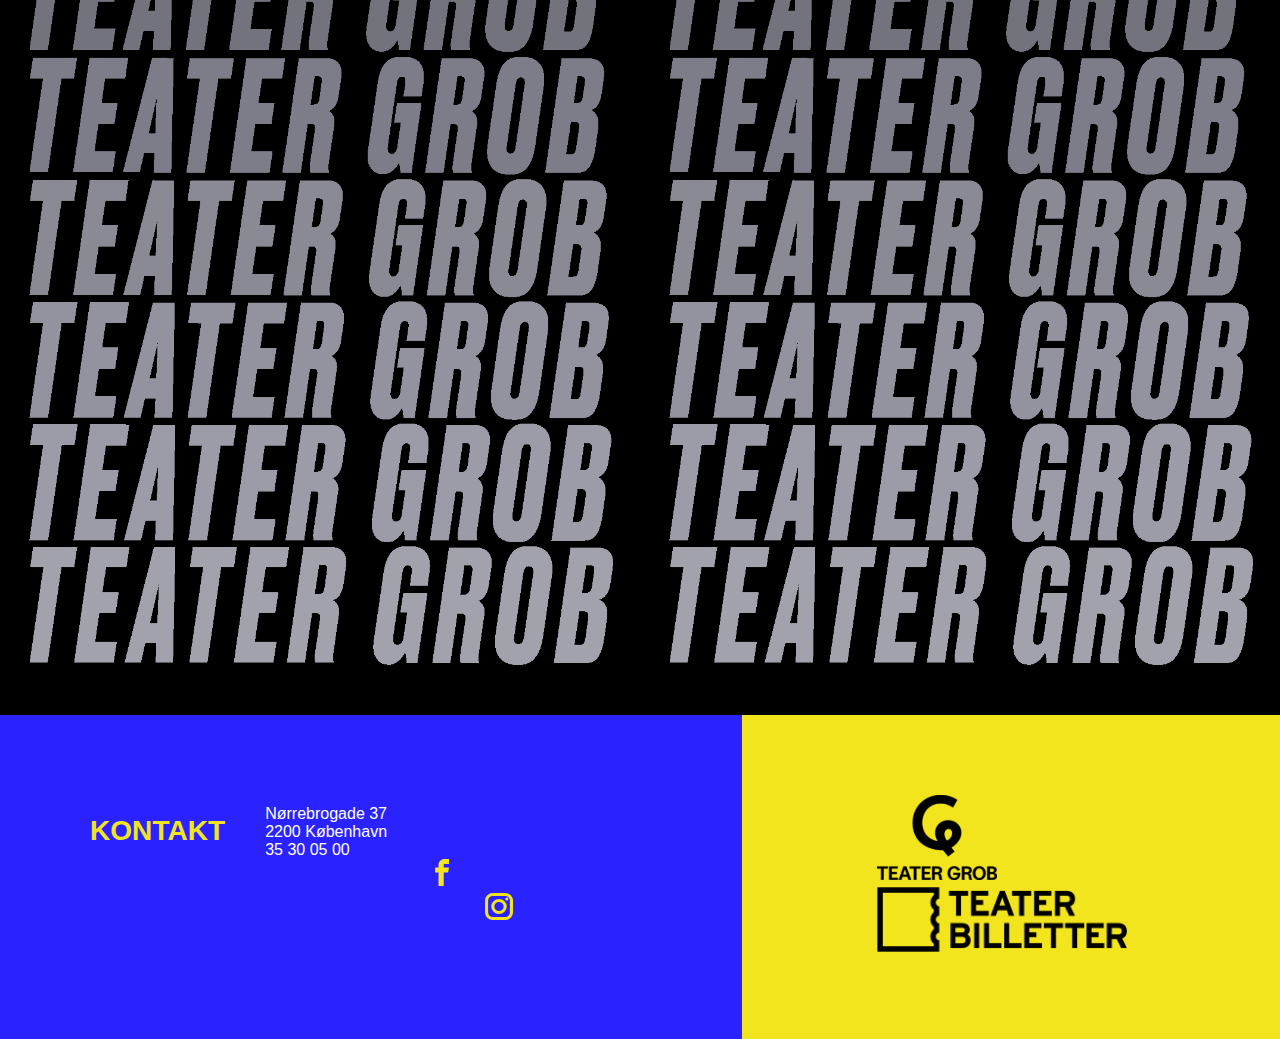
==== commit 185d5432: "ændring" ====
--- a/dokumentation.html
+++ b/dokumentation.html
@@ -29,12 +29,34 @@
       <h1>TEATER GROB</h1>
     </section>
     <footer>
-      <p>Nørrebrogade 37</p>
-      <p>2200 København</p>
-      <p>35 30 05 00</p>
-      <div class="symboler">
-        <img src="facebook2.svg" alt="facebook logo" />
-        <img src="instagram.svg" alt="instagram logo" />
+      <div id="kontakt1">
+        <h3>KONTAKT</h3>
+      </div>
+      <div id="kontakt">
+        <div id="kontakt2">
+          <p>Nørrebrogade 37</p>
+          <p>2200 København</p>
+          <p>35 30 05 00</p>
+        </div>
+
+        <div class="social">
+          <a href="https://www.facebook.com/teatergrob/">
+            <img class="face" src="facebook2.svg" alt=""
+          /></a>
+          <a
+            href="https://www.instagram.com/teatergrob/?fbclid=IwAR01RCoPLAMDaVcSedQFCRYIA3zUHD1kLDmEL8kRmppEkmOKXcOdhcUEFYs"
+            ><img class="insta" src="instagram.svg" alt=""
+          /></a>
+        </div>
+      </div>
+
+      <div class="logoer">
+        <a href="https://www.grob.dk/">
+          <img class="logo1" src="grob_logo.svg" alt=""
+        /></a>
+        <a href="https://www.teaterbilletter.dk/">
+          <img class="logo2" src="teater_billetter.svg" alt=""
+        /></a>
       </div>
     </footer>
     <script src="script.js"></script>
--- a/style.css
+++ b/style.css
@@ -92,19 +92,21 @@
 
 #kampagne {
   width: 100%;
-  height: 500vh;
+  height: 300vh;
   background-image: url(grob_text.png);
   background-color: black;
   background-size: contain;
   background-size: 50%;
-  background-position: 0% 100%;
+  background-position: 0% 80%;
 }
 p {
   font-family: "Franklin Gothic Medium", "Arial Narrow", Arial, sans-serif;
 }
 
-#video img {
+.splash {
   width: 100%;
+  margin-top: -150px;
+  position: relative;
 }
 
 #video video {
@@ -113,9 +115,10 @@
 
 .titel {
   margin-bottom: 100px;
+  margin-top: -300px;
 }
 #indhold {
-  background-color: rgba(42, 35, 255, 0.8);
+  background-color: rgba(42, 35, 255, 0.39);
   backdrop-filter: blur(10px);
   backdrop-filter: brightness(-16px);
   margin-left: 50px;
@@ -125,6 +128,20 @@
   padding: 50px;
 }
 @media (min-width: 900px) {
+  #kampagne {
+    width: 100%;
+    height: 400vh;
+    background-image: url(grob_text.png);
+    background-color: black;
+    background-size: contain;
+    background-size: 50%;
+    background-position: 0% 73%;
+  }
+  .splash {
+    width: 100%;
+    margin-top: -400px;
+    position: relative;
+  }
   #indhold {
     background-color: rgba(42, 35, 255, 0.39);
     backdrop-filter: blur(10px);
@@ -138,21 +155,31 @@
   .koncept {
     padding-bottom: 100px;
     padding-top: 100px;
-    padding-left: 200px;
-    padding-right: 200px;
+    padding-left: 100px;
+    padding-right: 100px;
+  }
+  .koncept h3 {
+    padding-bottom: 20px;
+  }
+
+  .formal {
+    text-align: center;
+    padding-left: 80px;
+    padding-bottom: 40px;
   }
 
   #container {
     display: grid;
     grid-template-columns: 1fr 1fr;
     grid-template-rows: 1fr 1fr 1fr;
-    margin-left: 200px;
-    margin-right: 200px;
+    margin-left: 100px;
+    margin-right: 100px;
     gap: 20px;
   }
   .billede1 {
     grid-column: 1/2;
     grid-row: 1/2;
+    filter: drop-shadow(0px 5px 40px #000);
   }
   .tekst1 {
     grid-column: 2/3;
@@ -162,6 +189,7 @@
   .billede2 {
     grid-column: 1/2;
     grid-row: 2/3;
+    filter: drop-shadow(0px 5px 40px #000);
   }
   .tekst2 {
     grid-column: 2/3;
@@ -170,31 +198,147 @@
   .billede3 {
     grid-column: 1/2;
     grid-row: 3/4;
+    filter: drop-shadow(0px 5px 40px #000);
   }
   .tekst3 {
     grid-column: 2/3;
     grid-row: 3/4;
   }
 }
-footer {
-  background-color: #2a23ff;
-  padding: 80px;
-  color: #f2e41d;
-  display: flex;
-  justify-content: space-between;
-}
-
-.social {
-  width: 10%;
-  display: flex;
-  gap: 20px;
-}
-
-.logoer {
-  display: flex;
-  width: 30%;
-  padding-right: 150px;
-  gap: 50px;
+@media (max-width: 900px) {
+  .formal {
+    padding-top: 80px;
+    padding-bottom: 10px;
+  }
+
+  .koncept h3 {
+    padding-bottom: 10px;
+  }
+  .billede1 {
+    padding-top: 20px;
+  }
+  .tekst1 {
+    padding-top: 10px;
+  }
+
+  .billede2 {
+    padding-top: 50px;
+  }
+  .tekst2 {
+    padding-top: 10px;
+  }
+  .billede3 {
+    padding-top: 50px;
+  }
+  .tekst3 {
+    padding-top: 10px;
+  }
+}
+
+@media (max-width: 900px) {
+  footer {
+    color: #f2e41d;
+    background: rgb(42, 35, 255);
+    background: linear-gradient(
+      180deg,
+      rgba(42, 35, 255, 1) 50%,
+      rgba(242, 228, 29, 1) 50%
+    );
+  }
+
+  #kontakt {
+    display: flex;
+    place-content: center;
+  }
+
+  #kontakt1 {
+    padding-top: 40px;
+    padding-left: 89px;
+    padding-bottom: 20px;
+  }
+
+  #kontakt2 {
+    padding-bottom: 100px;
+  }
+
+  .social {
+    text-align: center;
+    padding-bottom: 30px;
+  }
+
+  .face {
+    width: 16%;
+    margin-left: 15px;
+  }
+
+  .insta {
+    width: 32%;
+    margin-left: 25px;
+  }
+
+  .logoer {
+    gap: 40px;
+
+    display: flex;
+    place-content: center;
+    padding-top: 30px;
+    padding-bottom: 20px;
+    padding: 40px;
+  }
+
+  .logo1 {
+    width: 90px;
+  }
+
+  .logo2 {
+    width: 130px;
+    padding-top: 10px;
+  }
+}
+@media (min-width: 900px) {
+  footer {
+    background: rgb(42, 35, 255);
+    background: linear-gradient(
+      90deg,
+      rgba(42, 35, 255, 1) 58%,
+      rgba(242, 228, 29, 1) 58%
+    );
+    padding: 80px;
+    color: #f2e41d;
+    display: flex;
+  }
+
+  #kontakt1 {
+    font-size: 1.5rem;
+    padding-top: 10px;
+  }
+
+  #kontakt2 {
+    margin-left: 30px;
+    padding-top: 10px;
+  }
+
+  .social {
+    margin-left: 200px;
+  }
+  .face {
+    width: 15%;
+  }
+
+  .insta {
+    width: 30%;
+    margin-left: 50px;
+  }
+  .logoer {
+    margin-left: 350px;
+  }
+  .logo1 {
+    margin-right: 50px;
+    width: 120px;
+  }
+  .logo2 {
+    width: 250px;
+  }
 }
 
 h3 {
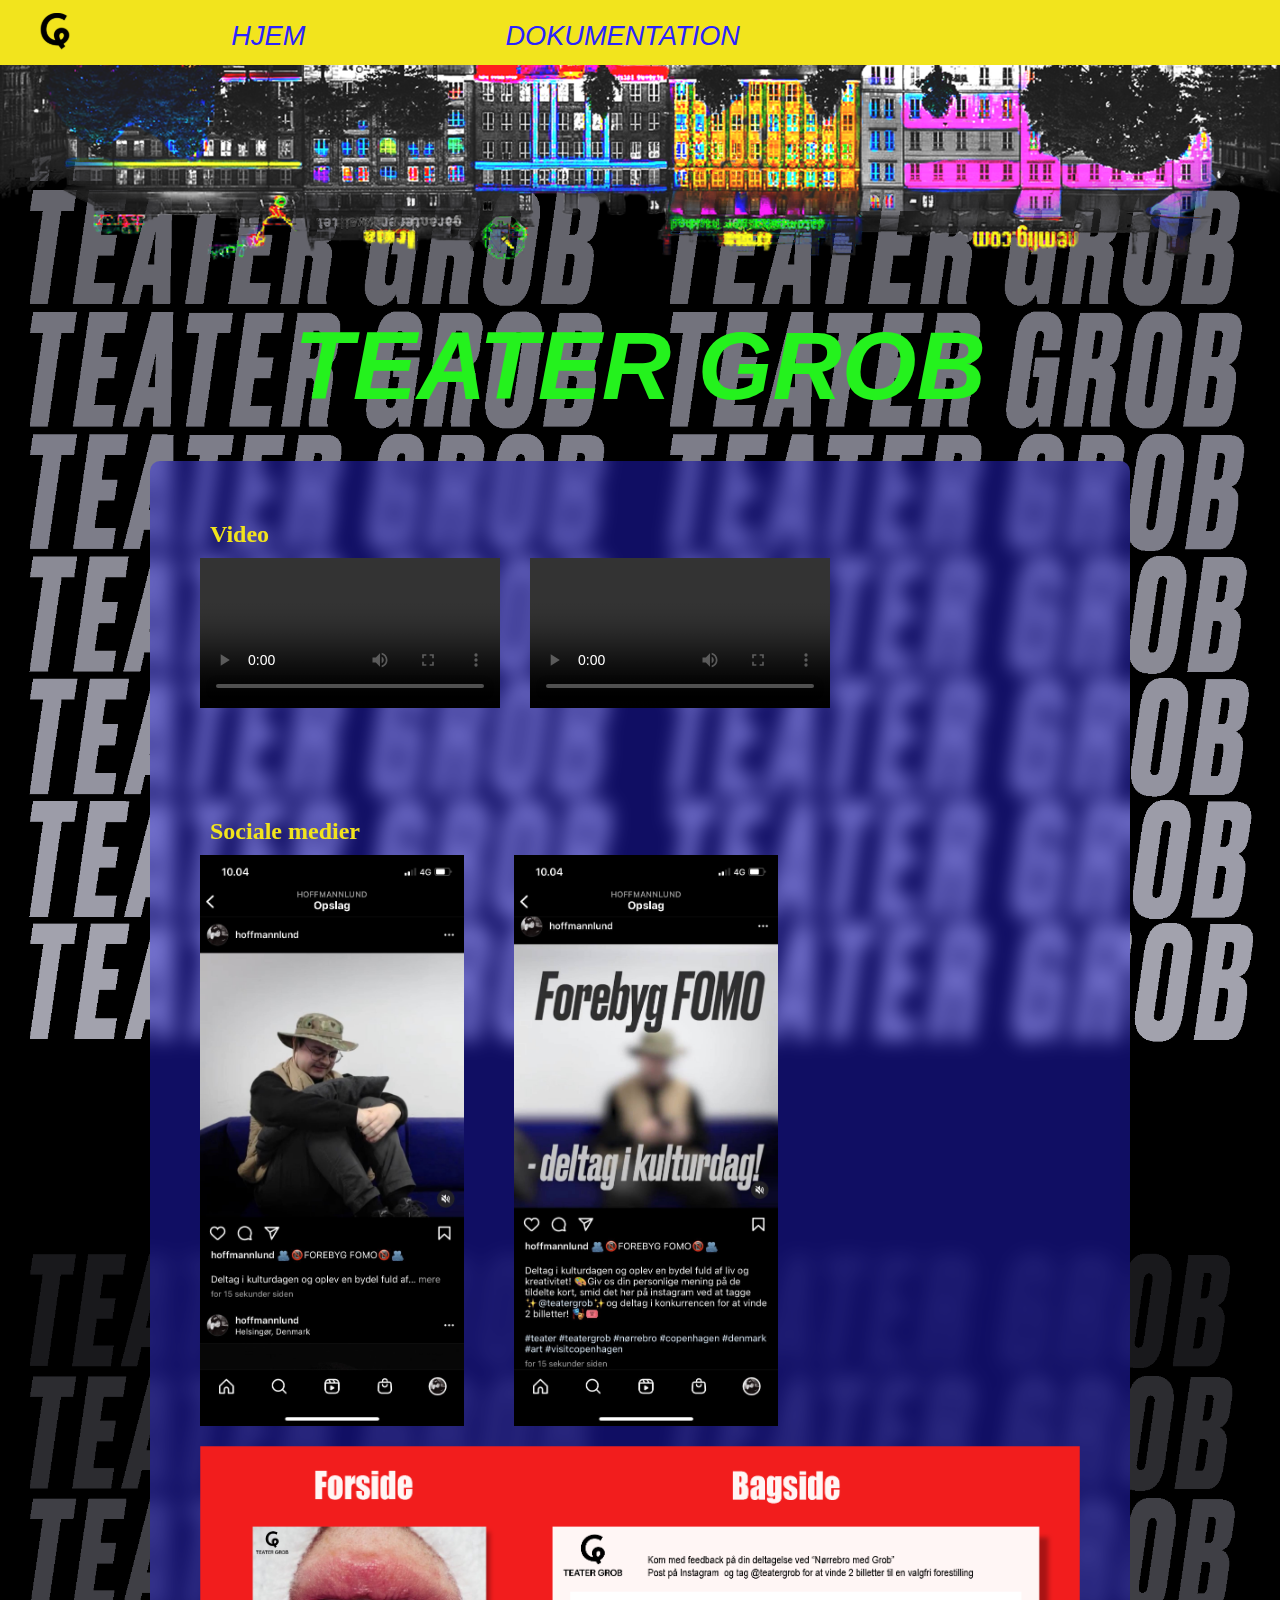
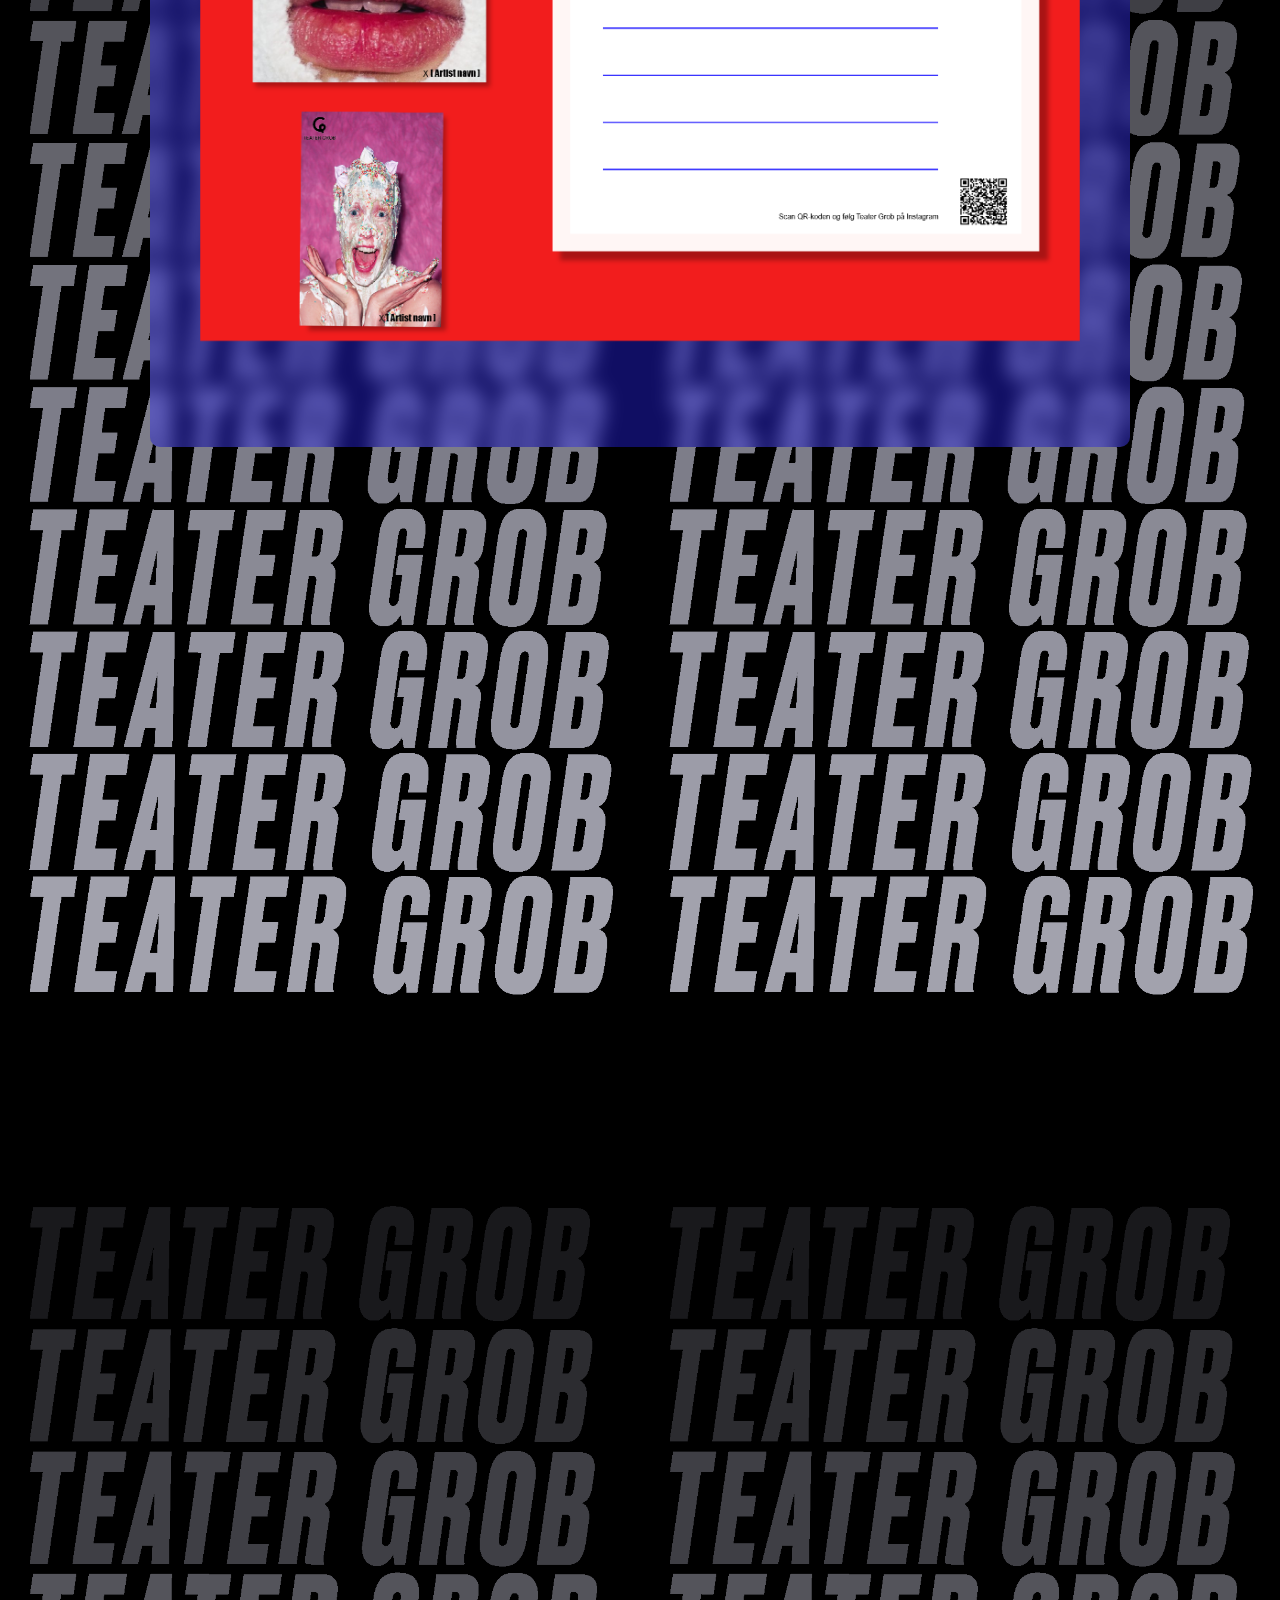
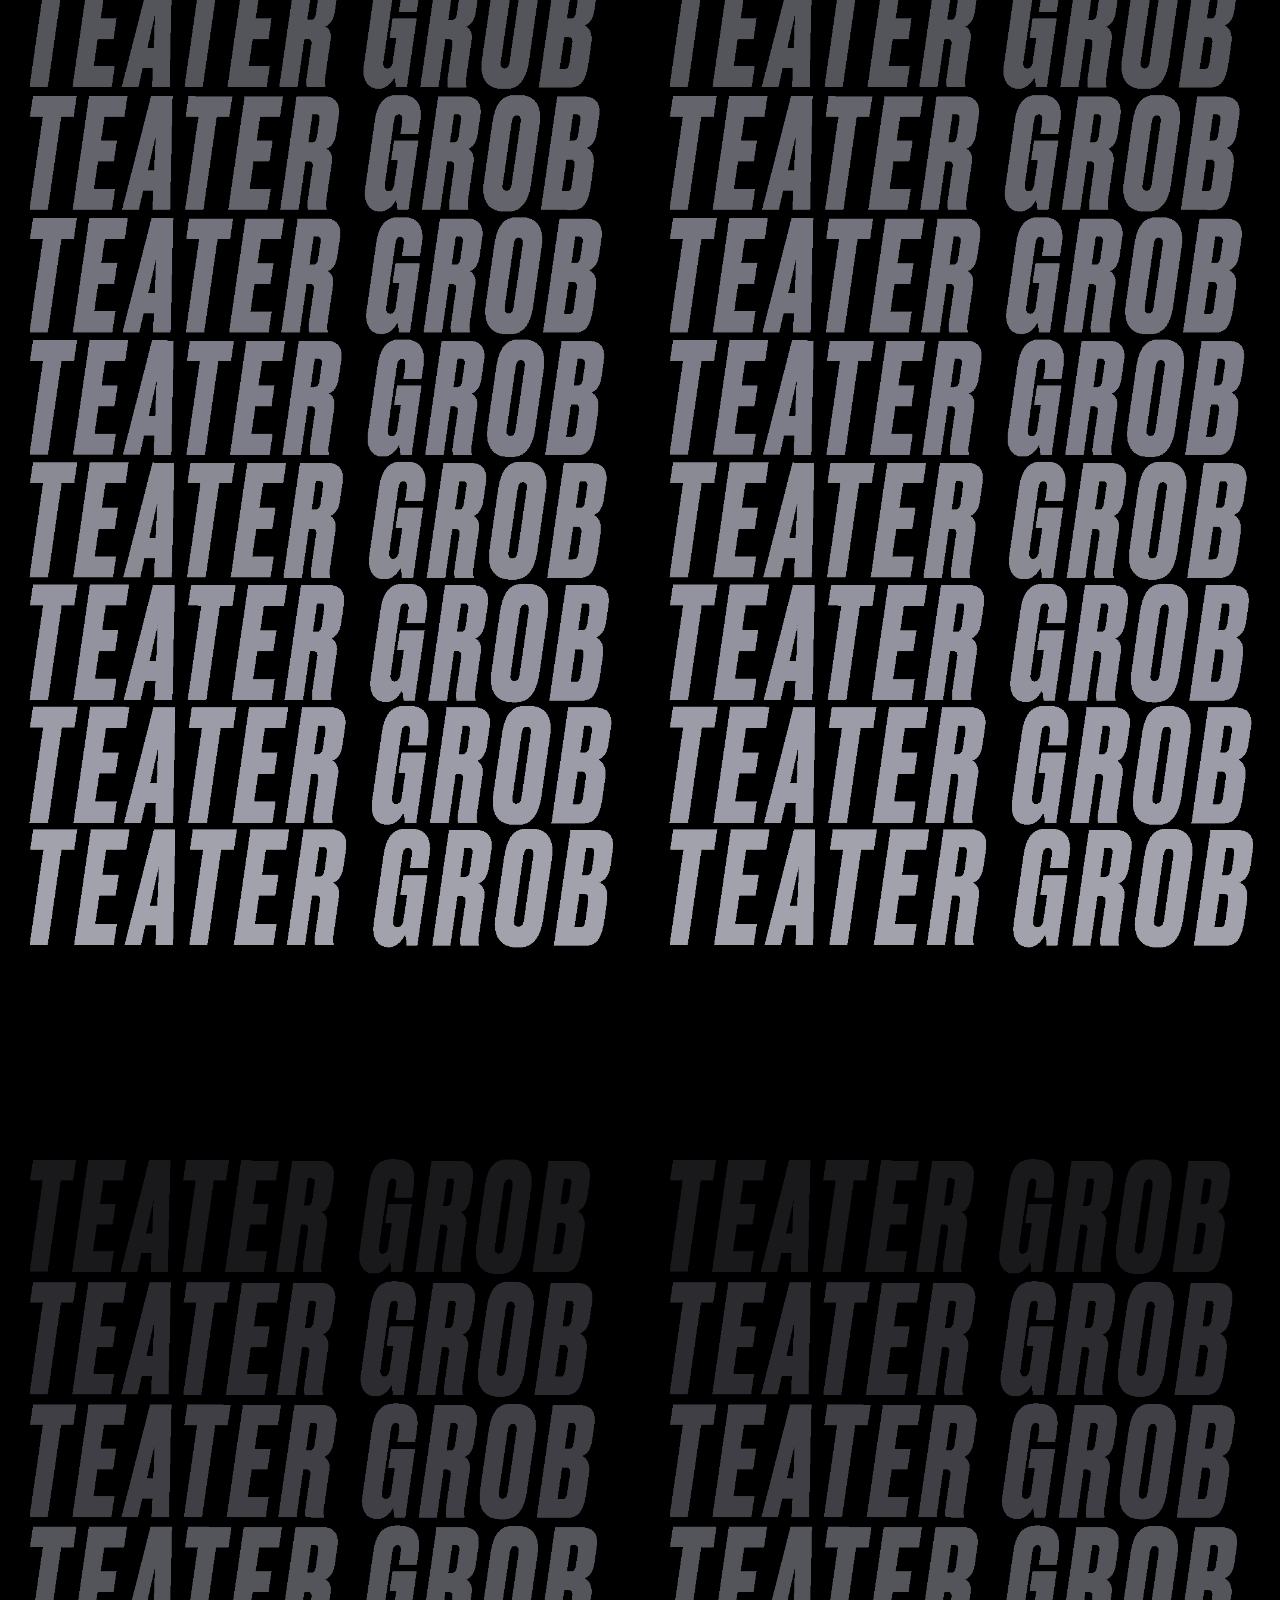
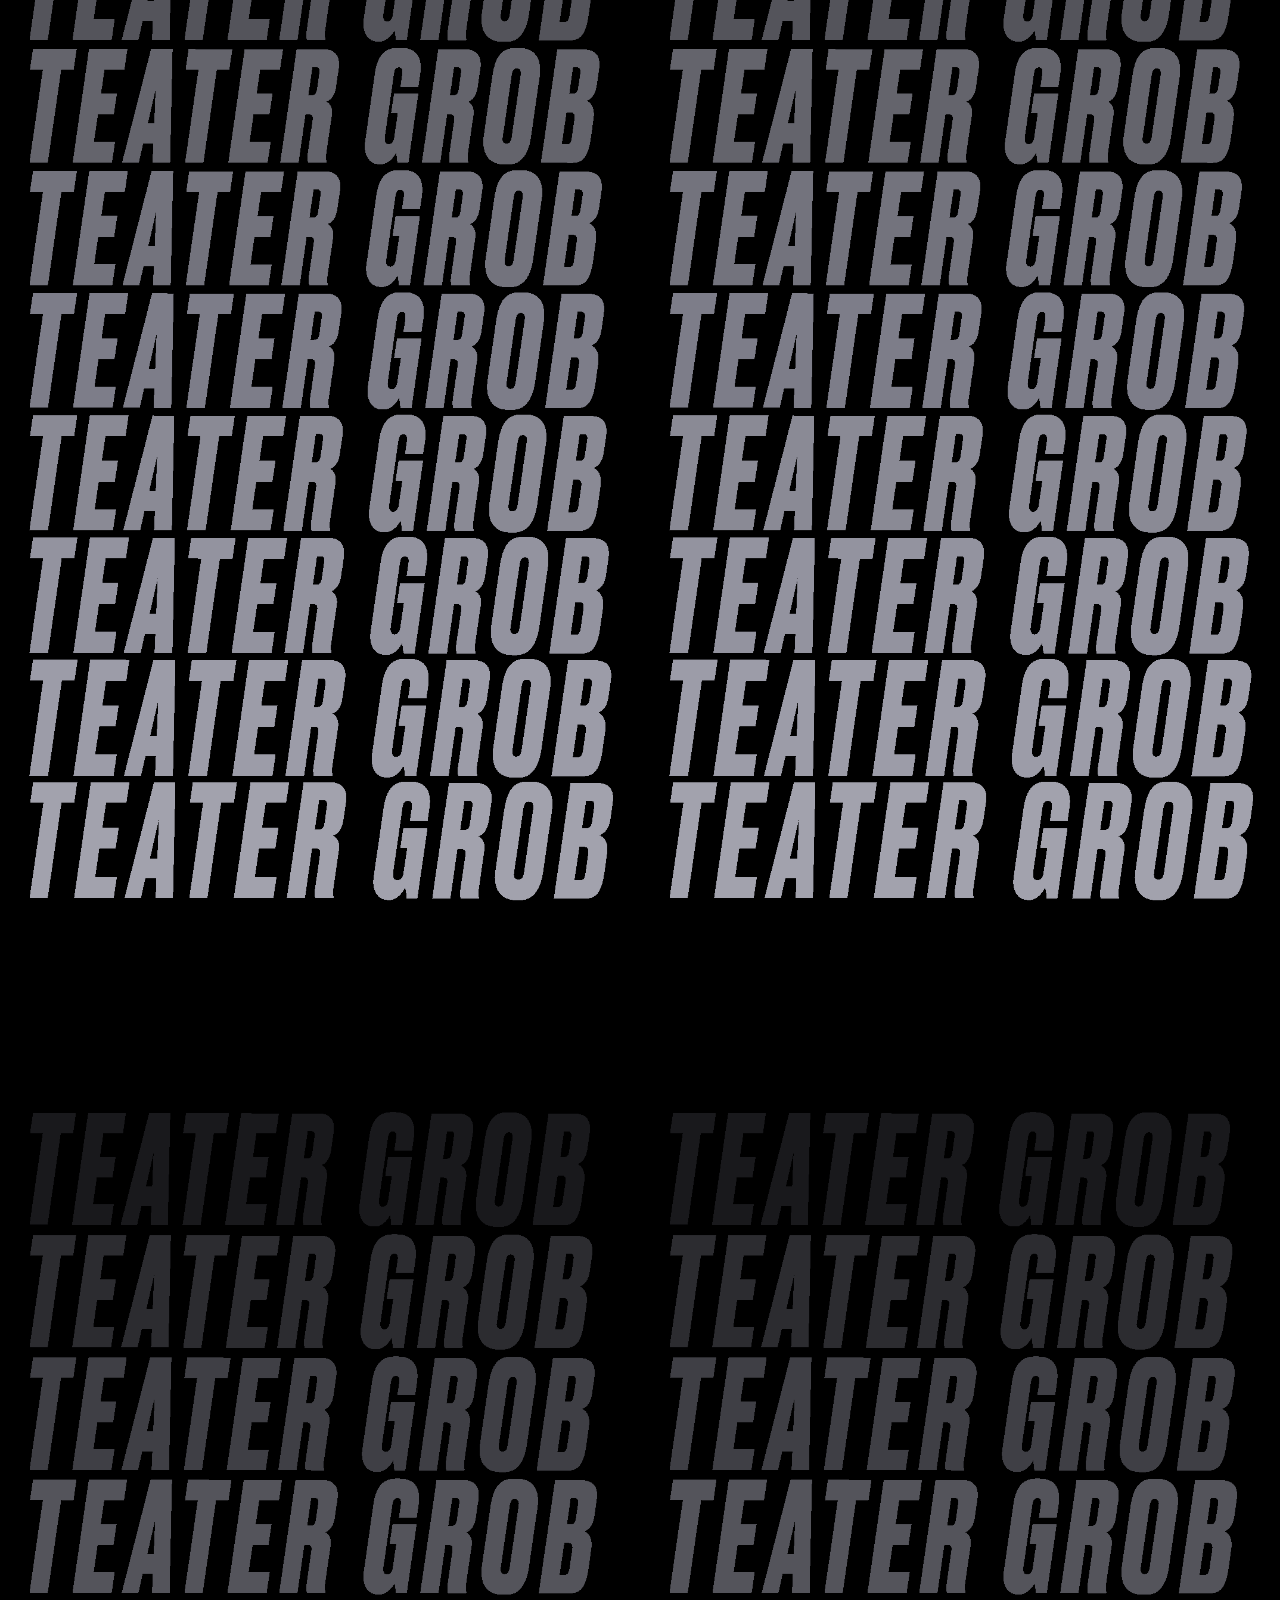
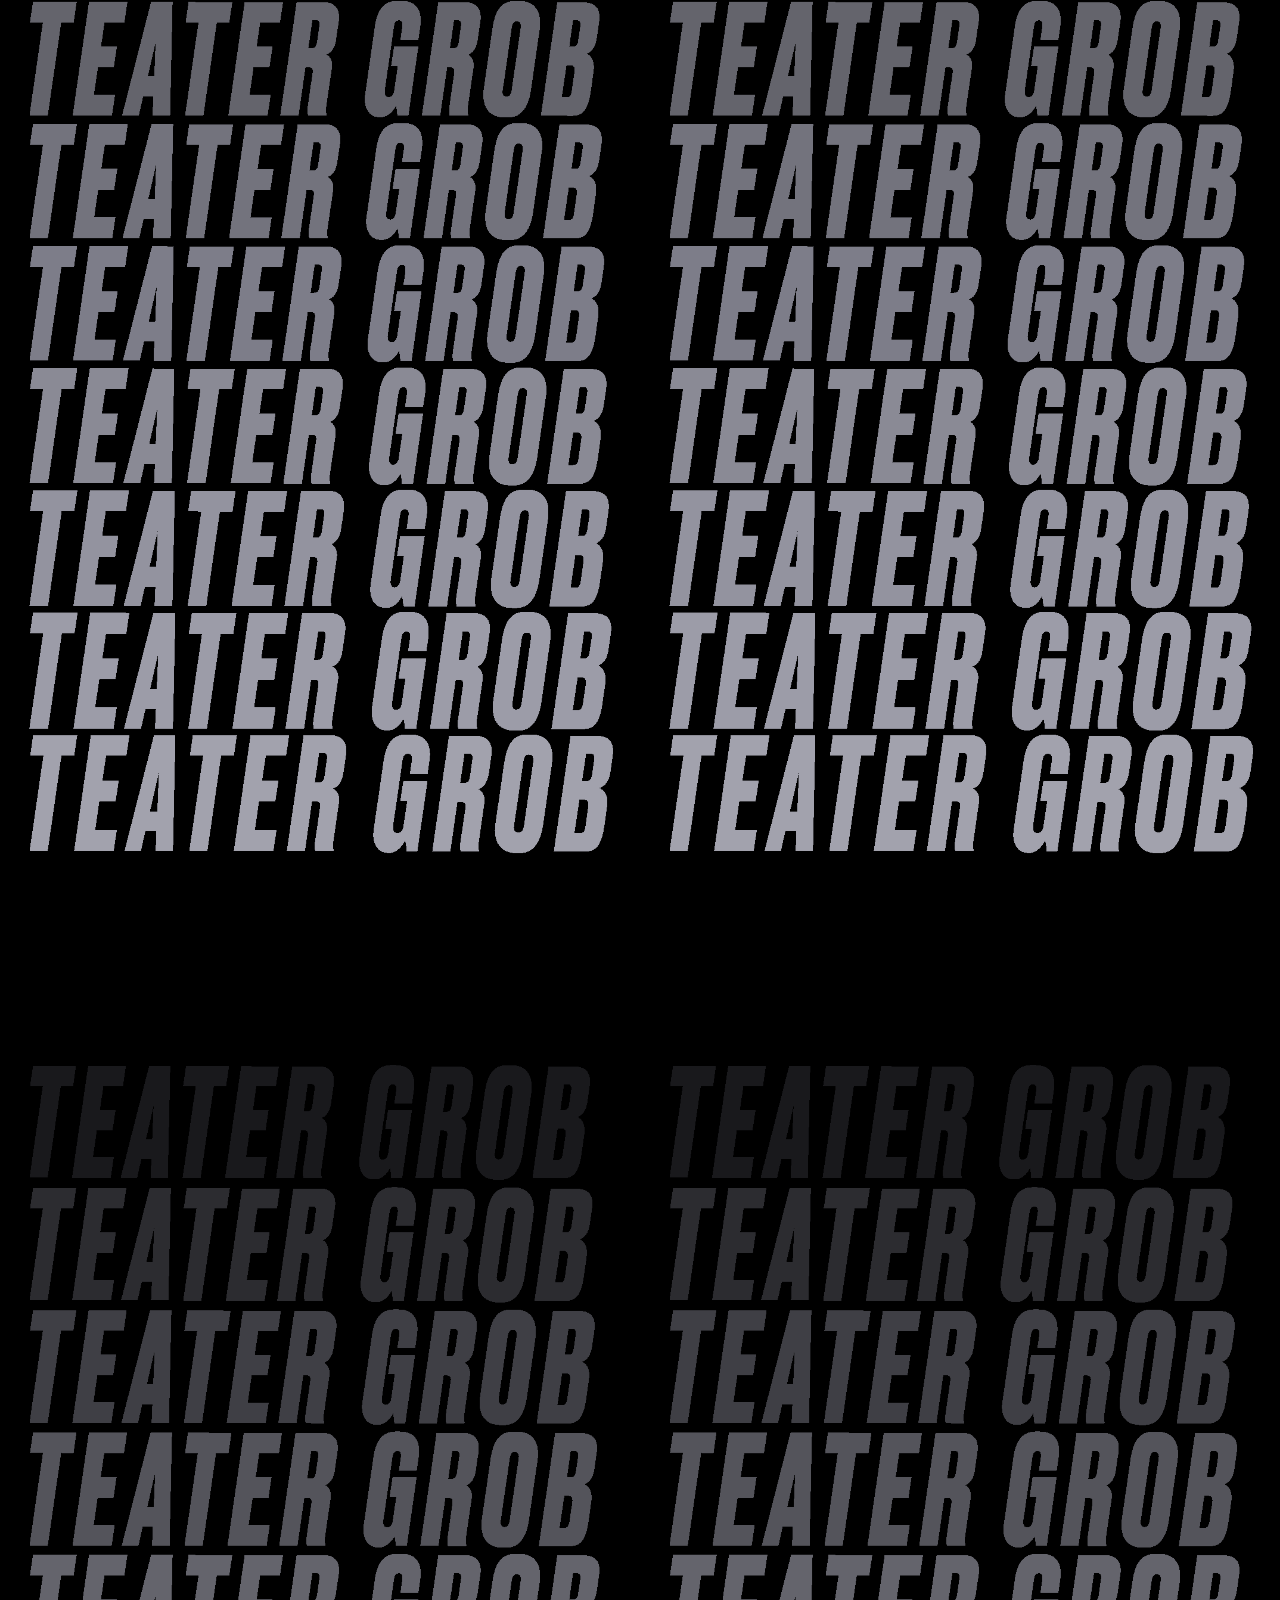
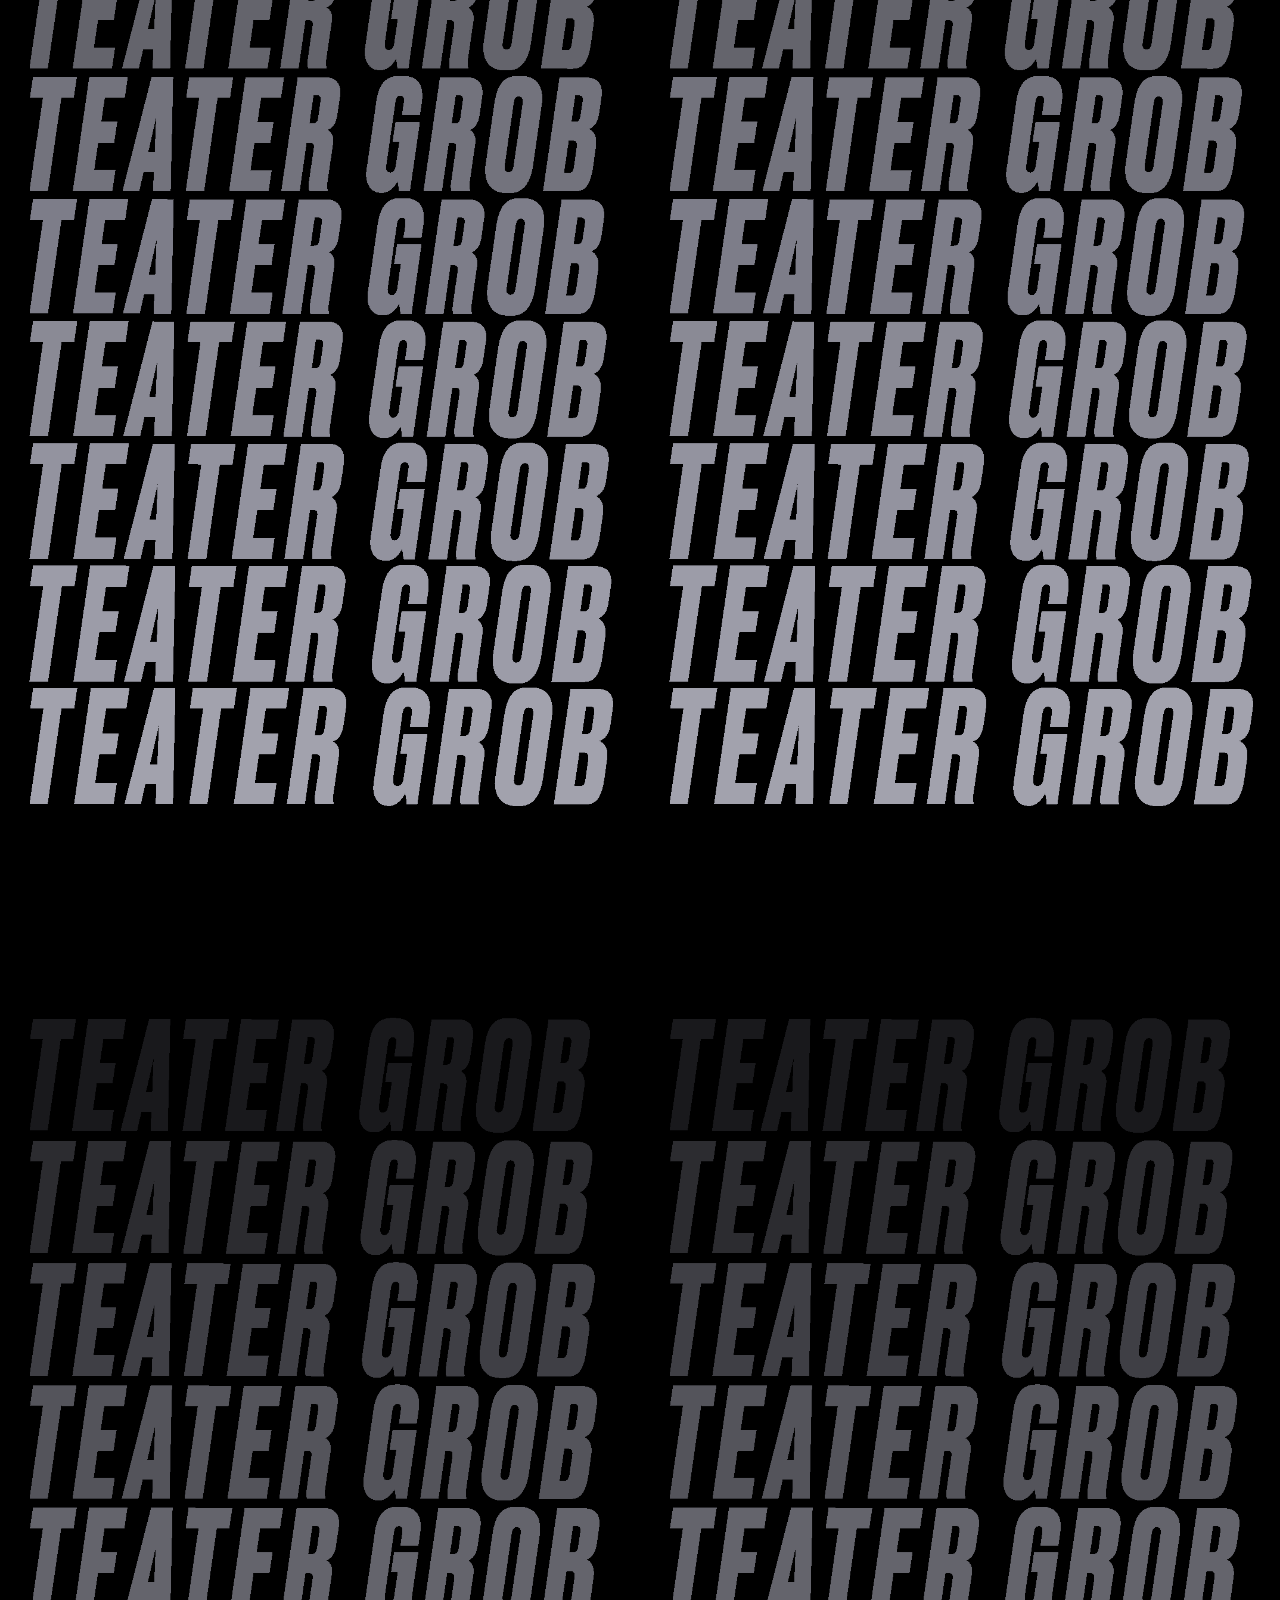
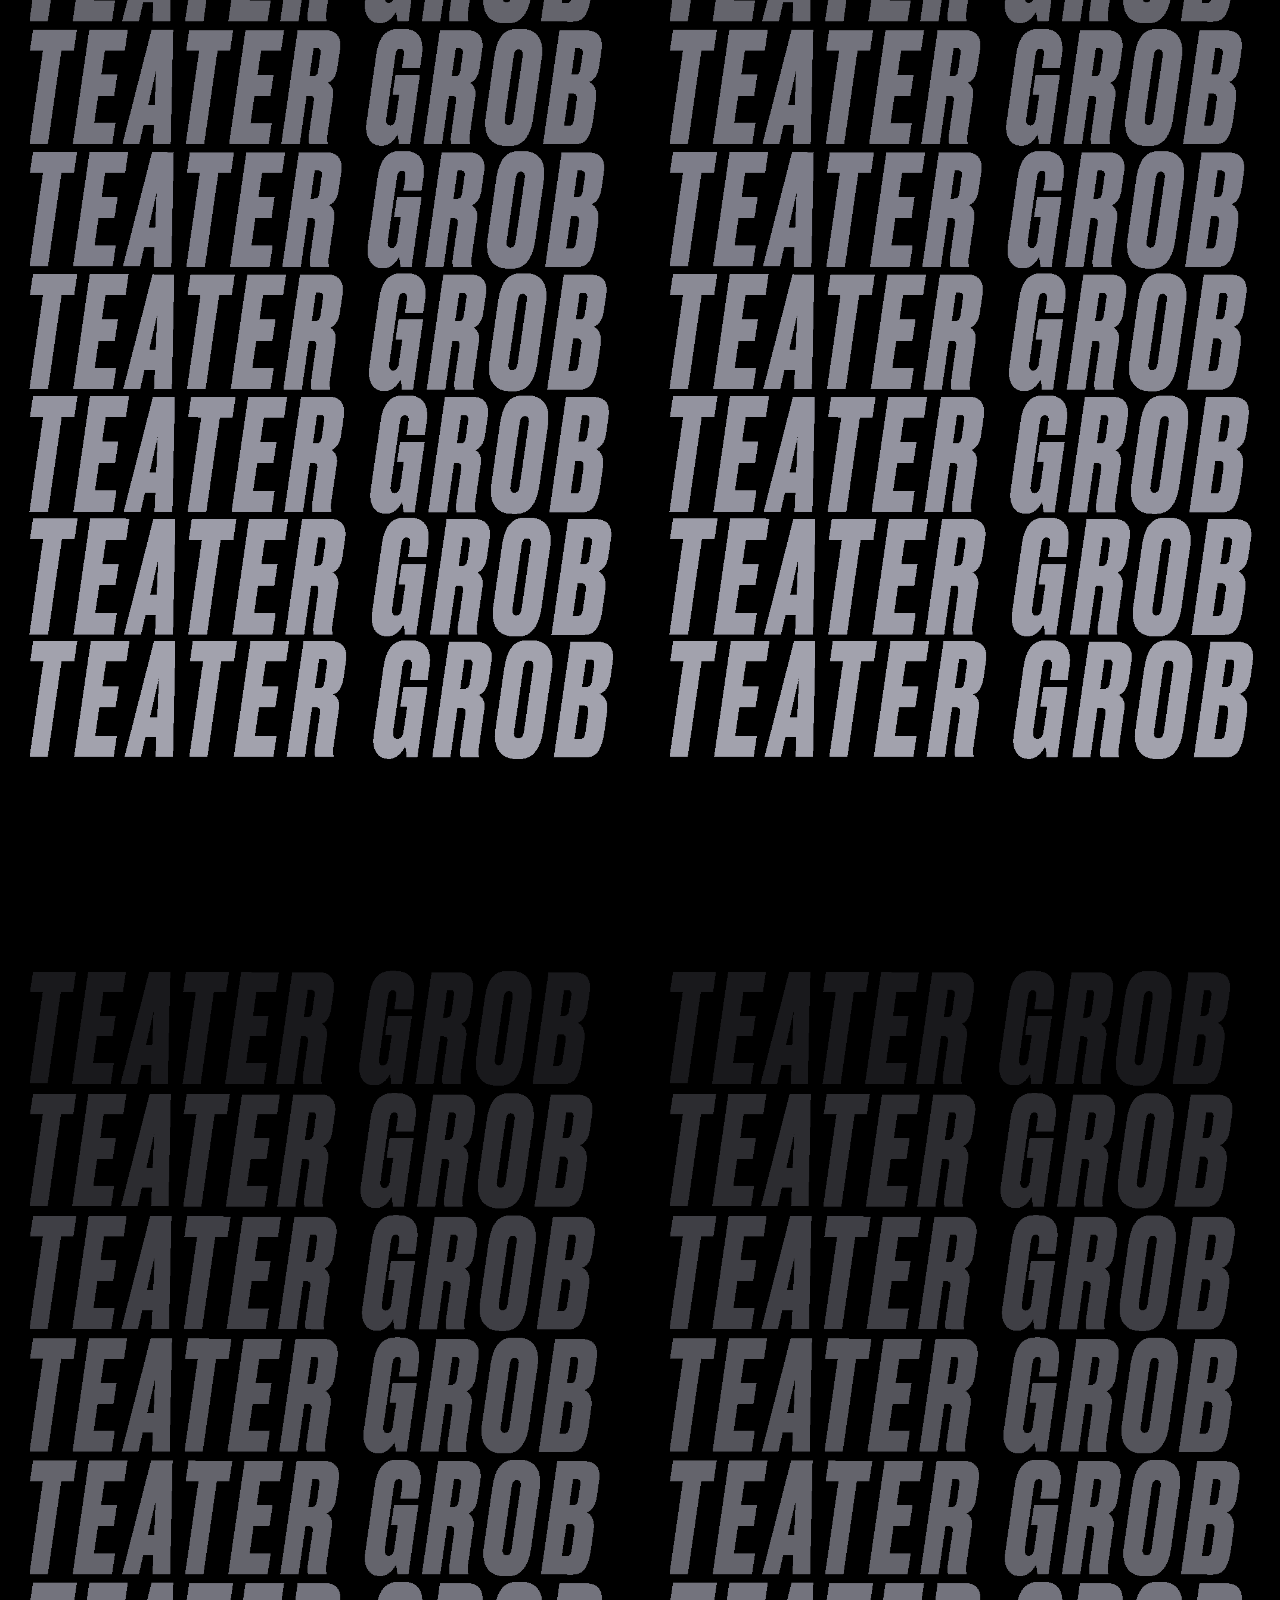
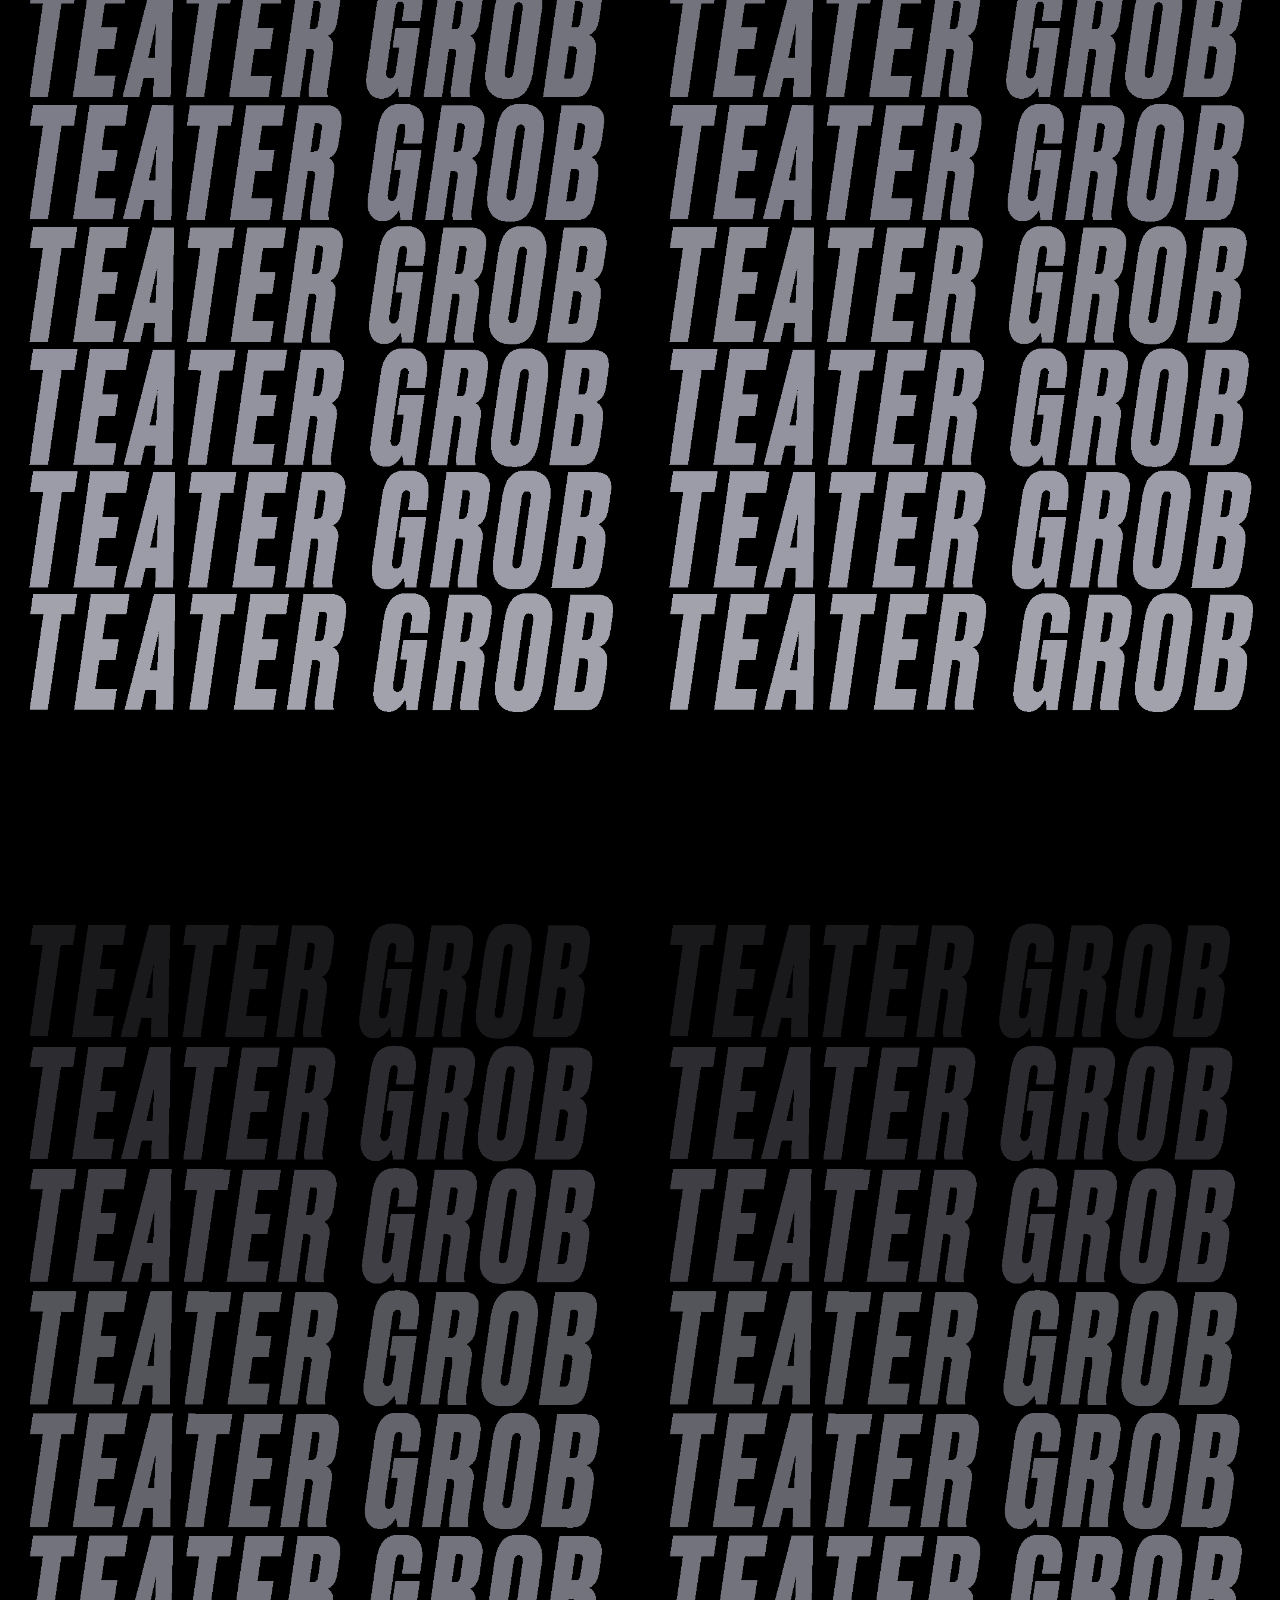
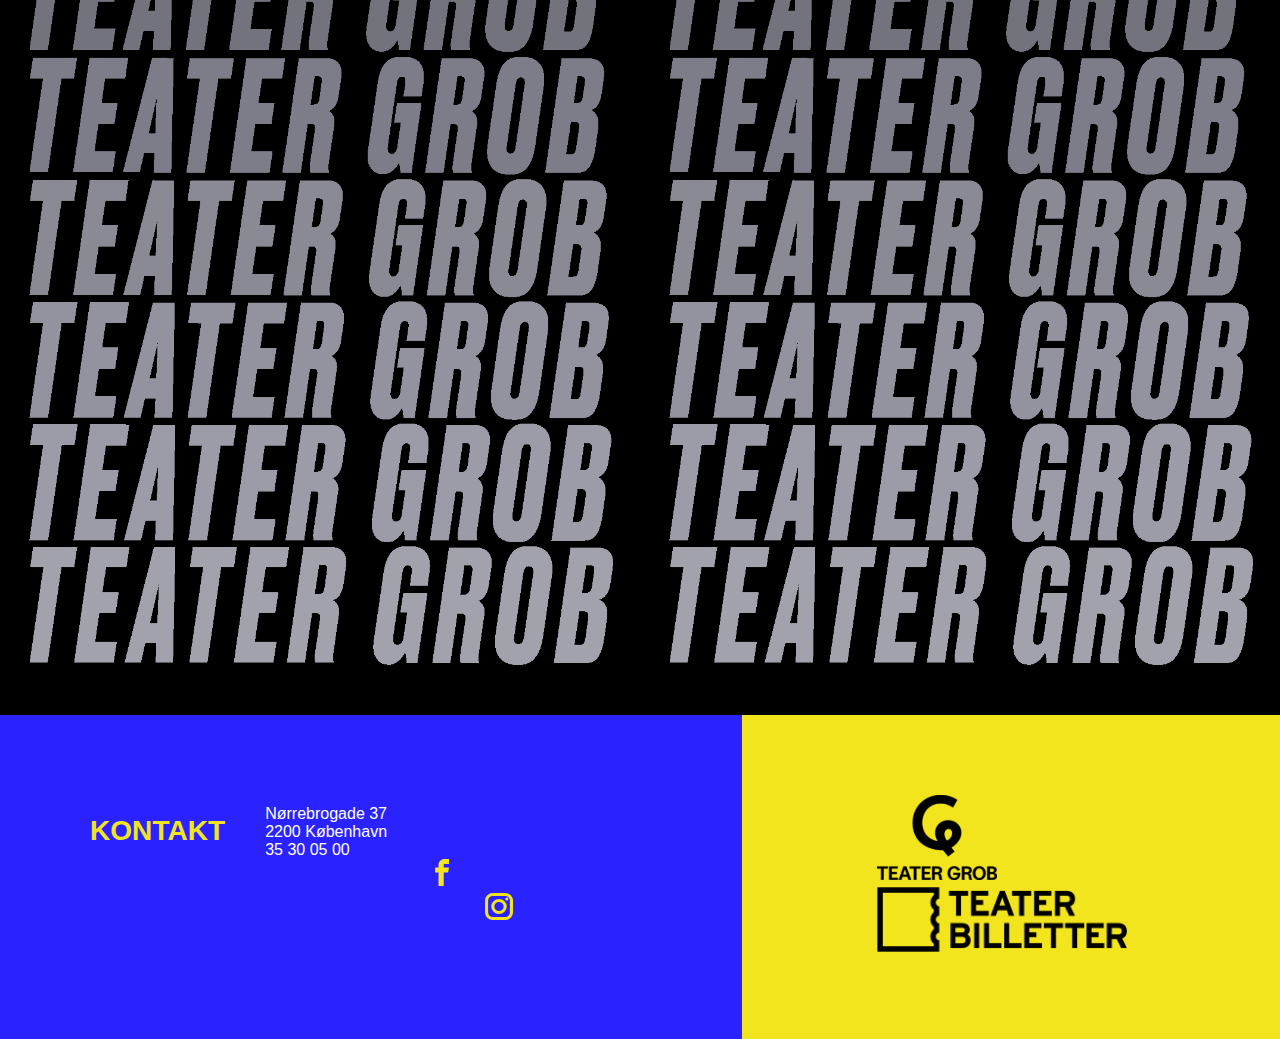
==== commit a5e40ba0: "ny" ====
--- a/dokumentation.html
+++ b/dokumentation.html
@@ -27,6 +27,20 @@
         <img src="nbro_crop.png" alt="Nørrebro skyline" />
       </div>
       <h1>TEATER GROB</h1>
+
+      <section id="indhold">
+        <h2>Video</h2>
+        <div class="video_kampagne">
+          <video controls src="kampagne_film_1080p.mp4"></video>
+          <video controls src="kampagne_film_square.mp4"></video>
+        </div>
+        <h2>Sociale medier</h2>
+        <div class="socialemedier">
+          <img src="insta_1.jpg" alt="" />
+          <img src="insta_2.jpg" alt="" />
+        </div>
+        <img class="feedback" src="feedback_kort.png" alt="" />
+      </section>
     </section>
     <footer>
       <div id="kontakt1">
--- a/style.css
+++ b/style.css
@@ -129,7 +129,6 @@
 }
 @media (min-width: 900px) {
   #kampagne {
-    width: 100%;
     height: 400vh;
     background-image: url(grob_text.png);
     background-color: black;
@@ -164,7 +163,7 @@
 
   .formal {
     text-align: center;
-    padding-left: 80px;
+    padding-left: 120px;
     padding-bottom: 40px;
   }
 
@@ -174,7 +173,7 @@
     grid-template-rows: 1fr 1fr 1fr;
     margin-left: 100px;
     margin-right: 100px;
-    gap: 20px;
+    gap: 70px;
   }
   .billede1 {
     grid-column: 1/2;
--- a/dokumentation.css
+++ b/dokumentation.css
@@ -42,21 +42,18 @@
   background-position: 0% 100%;
 }
 #indhold {
-  background-color: rgba(90, 84, 196, 0.8);
+  background-color: rgba(42, 35, 255, 0.39);
   backdrop-filter: blur(10px);
   backdrop-filter: brightness(-16px);
-  margin-left: 50px;
-  margin-right: 50px;
+  margin-left: 150px;
+  margin-right: 150px;
   padding-bottom: 100px;
-  border-radius: 20px;
-  padding: 50px;
+  border-radius: 10px;
 }
 #indhold img {
-  max-width: 80%;
   margin-left: auto;
   margin-right: auto;
   display: flex;
-  margin: 20px;
 }
 
 #kampagne .splash_billede {
@@ -84,3 +81,39 @@
     margin: 40px;
   }
 }
+@media (min-width: 900px) {
+  .video_kampagne {
+    display: flex;
+    max-width: 50%;
+    gap: 30px;
+    padding-bottom: 100px;
+  }
+
+  .socialemedier {
+    display: flex;
+    max-width: 30%;
+    gap: 50px;
+  }
+  .feedback {
+    padding-top: 20px;
+  }
+}
+
+@media (max-width: 900px) {
+  #indhold {
+    background-color: rgba(42, 35, 255, 0.39);
+    backdrop-filter: blur(10px);
+    backdrop-filter: brightness(-16px);
+    margin-left: 50px;
+    margin-right: 50px;
+    padding-bottom: 100px;
+    border-radius: 20px;
+    padding: 50px;
+  }
+  .socialemedier {
+  }
+
+  .feedback {
+    padding-top: 20px;
+  }
+}
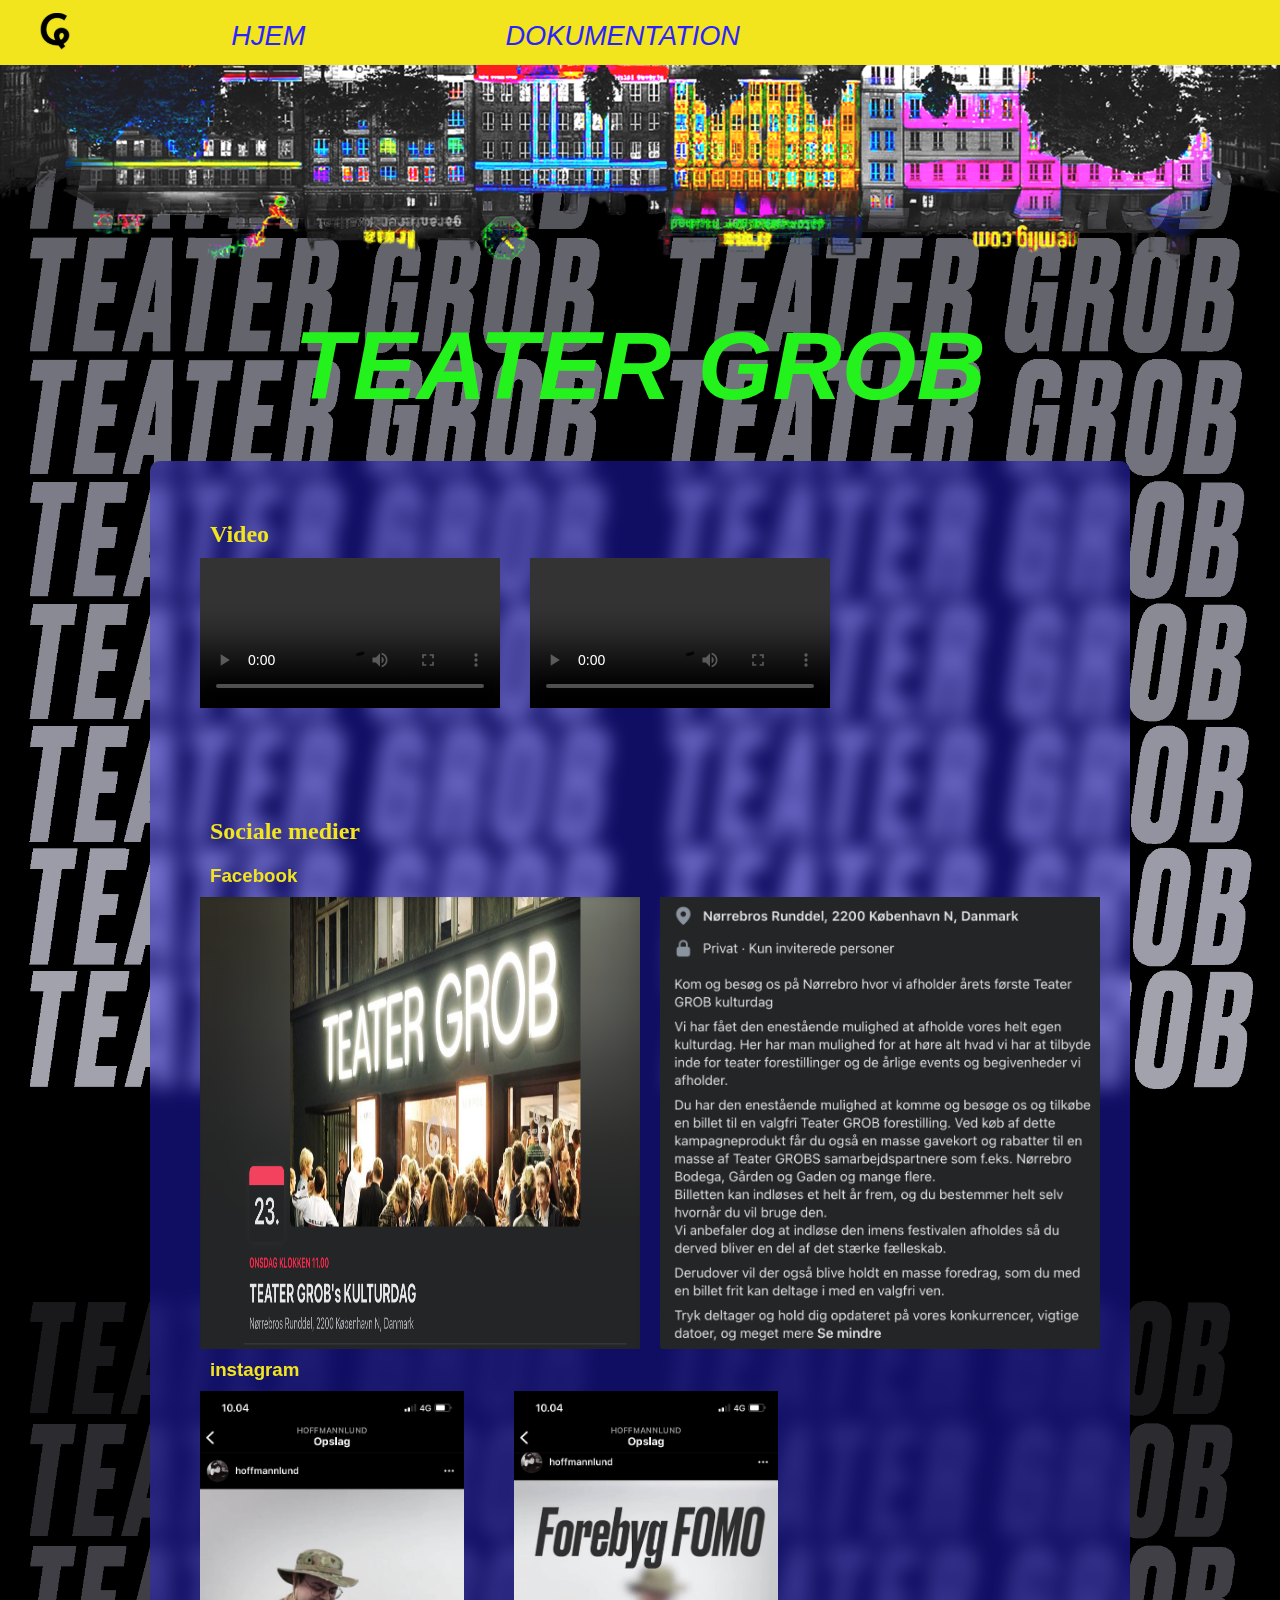
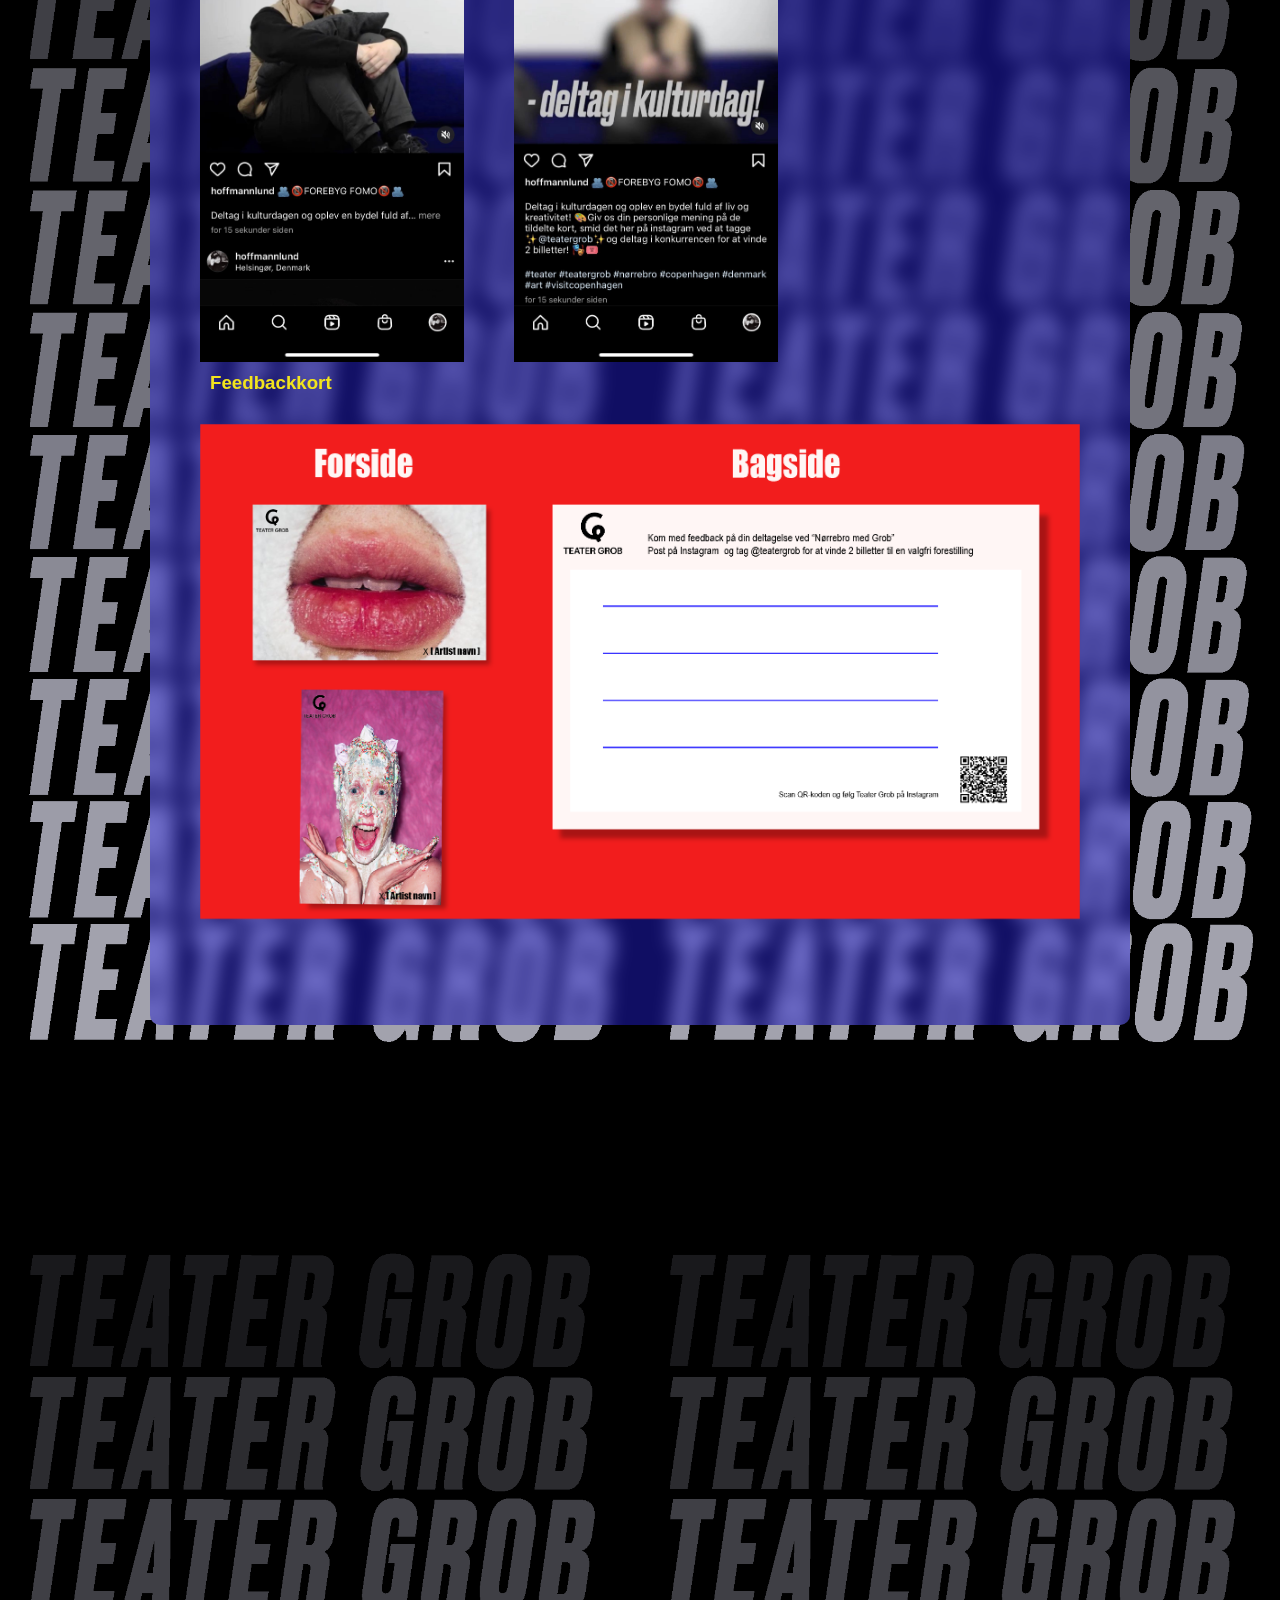
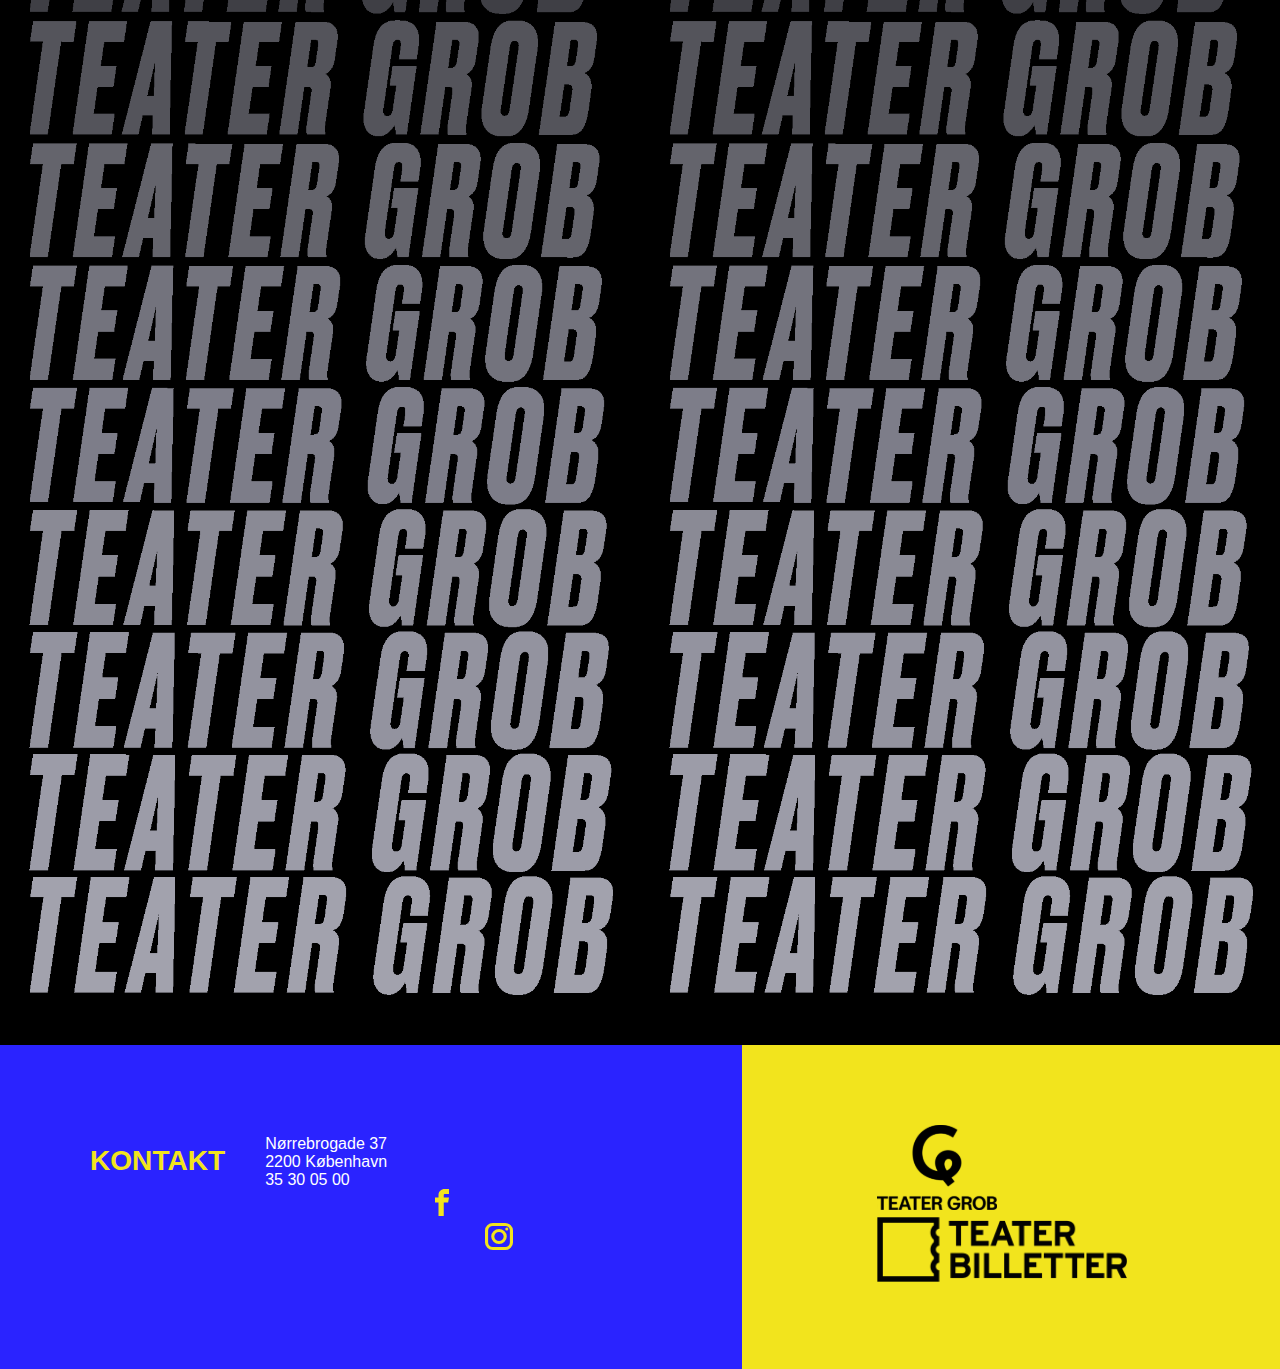
==== commit c41f56e9: "færdig" ====
--- a/dokumentation.html
+++ b/dokumentation.html
@@ -35,10 +35,17 @@
           <video controls src="kampagne_film_square.mp4"></video>
         </div>
         <h2>Sociale medier</h2>
-        <div class="socialemedier">
+        <h3>Facebook</h3>
+        <div class="facebook">
+          <img src="facebook_1.png" alt="" />
+          <img src="facebook_2.png" alt="" />
+        </div>
+        <h3>instagram</h3>
+        <div class="instagram">
           <img src="insta_1.jpg" alt="" />
           <img src="insta_2.jpg" alt="" />
         </div>
+        <h3>Feedbackkort</h3>
         <img class="feedback" src="feedback_kort.png" alt="" />
       </section>
     </section>
--- a/style.css
+++ b/style.css
@@ -2,7 +2,7 @@
 @media (max-width: 600px) {
   .hidden {
     opacity: 0;
-    transform: translate(400%);
+    transform: translate(-100%);
   }
 
   #menu {
@@ -91,7 +91,6 @@
 }
 
 #kampagne {
-  width: 100%;
   height: 300vh;
   background-image: url(grob_text.png);
   background-color: black;
--- a/dokumentation.css
+++ b/dokumentation.css
@@ -33,8 +33,7 @@
 }
 
 #kampagne {
-  width: 100%;
-  height: 1500vh;
+  height: 470vh;
   background-image: url(grob_text.png);
   background-color: black;
   background-size: contain;
@@ -89,13 +88,18 @@
     padding-bottom: 100px;
   }
 
-  .socialemedier {
+  .instagram {
     display: flex;
     max-width: 30%;
     gap: 50px;
   }
   .feedback {
     padding-top: 20px;
+  }
+  .facebook {
+    display: flex;
+    max-width: 50%;
+    gap: 20px;
   }
 }
 
@@ -110,7 +114,12 @@
     border-radius: 20px;
     padding: 50px;
   }
-  .socialemedier {
+
+  #kampagne {
+    height: 350vh;
+  }
+  .facebook {
+    padding-top: 20px;
   }
 
   .feedback {
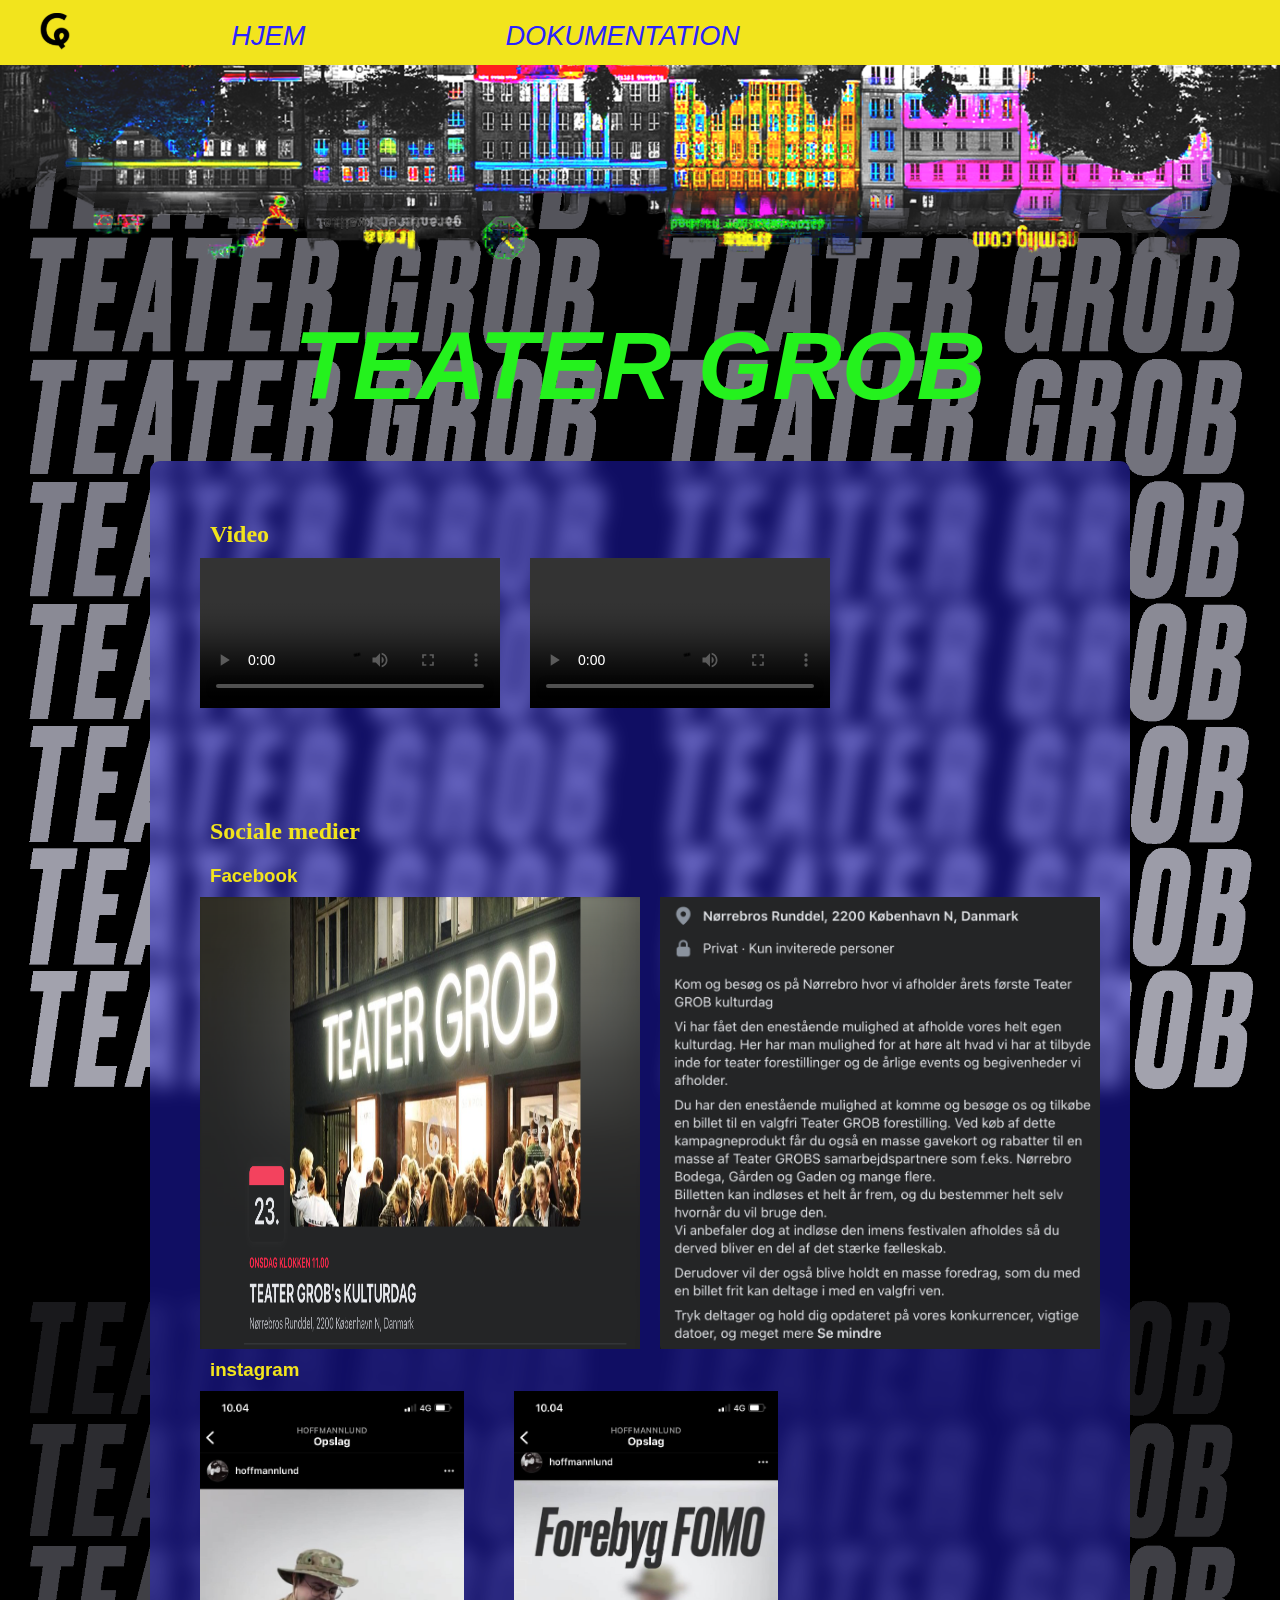
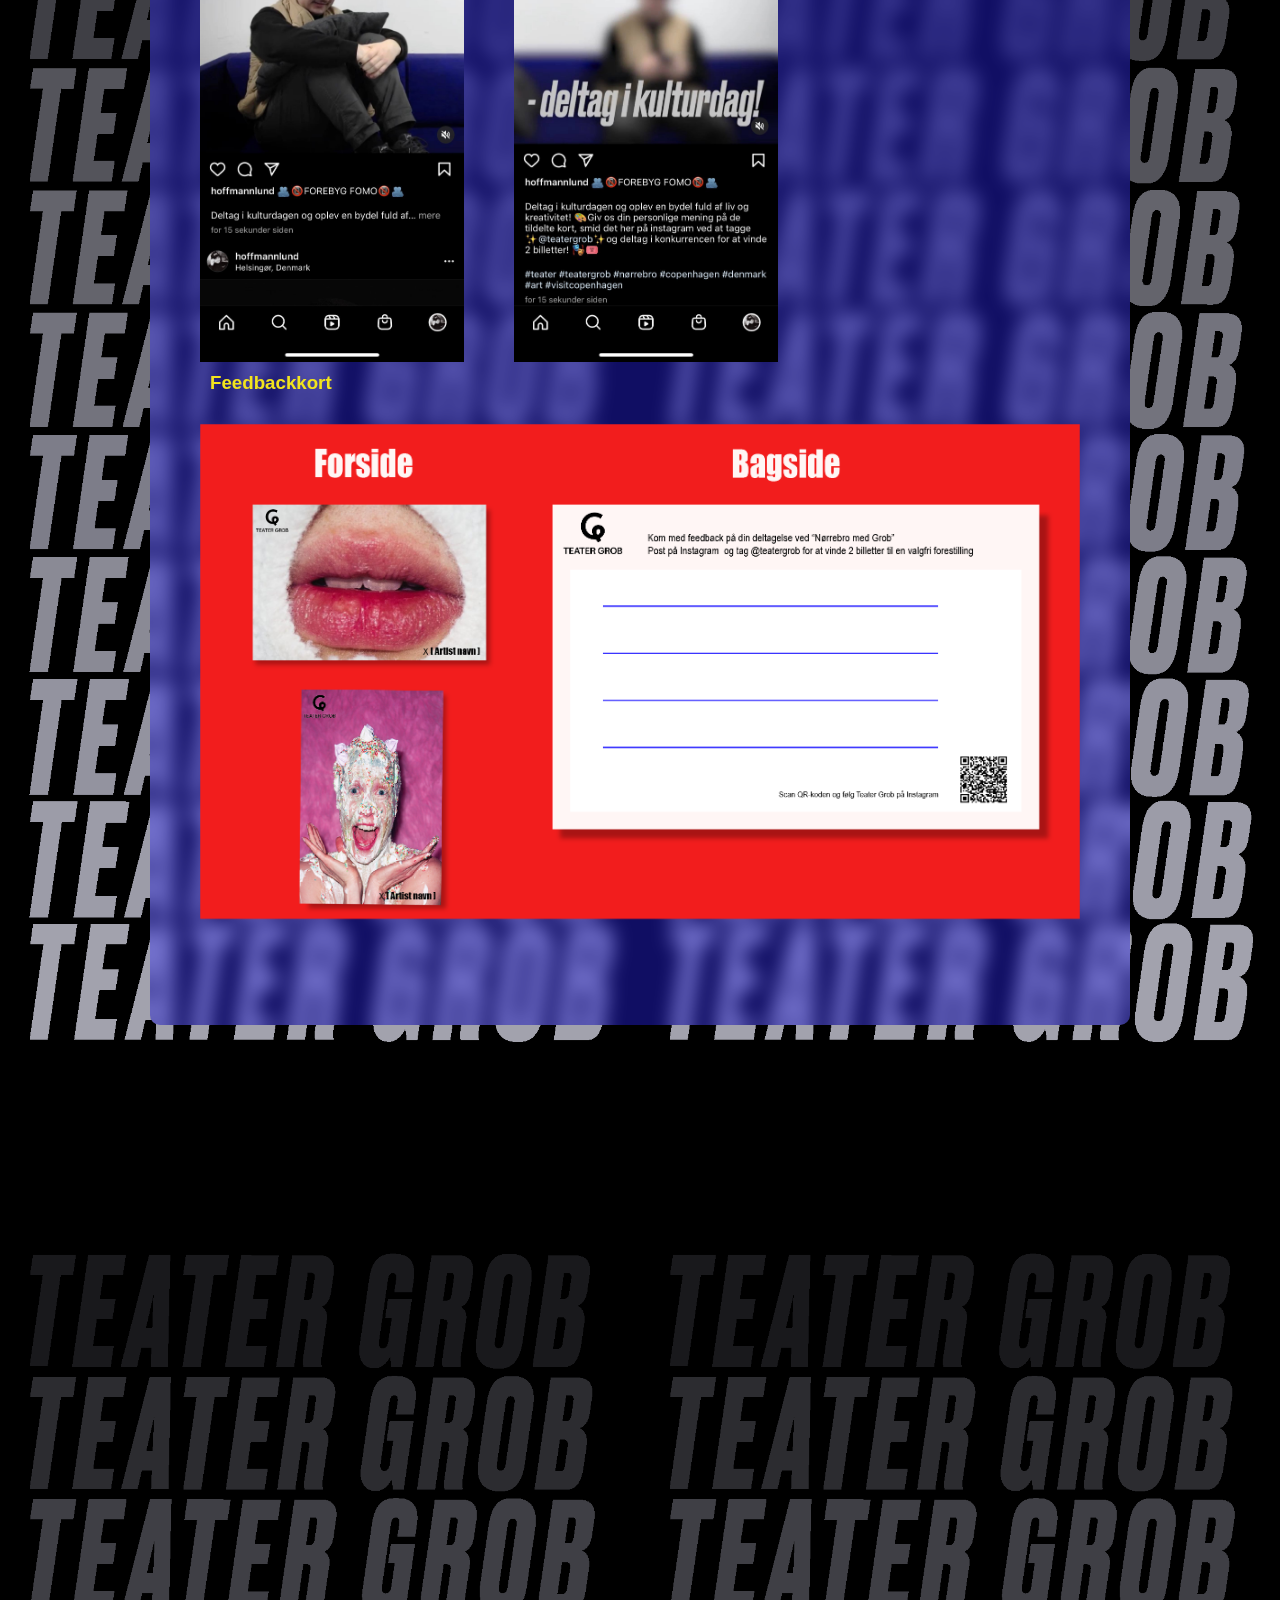
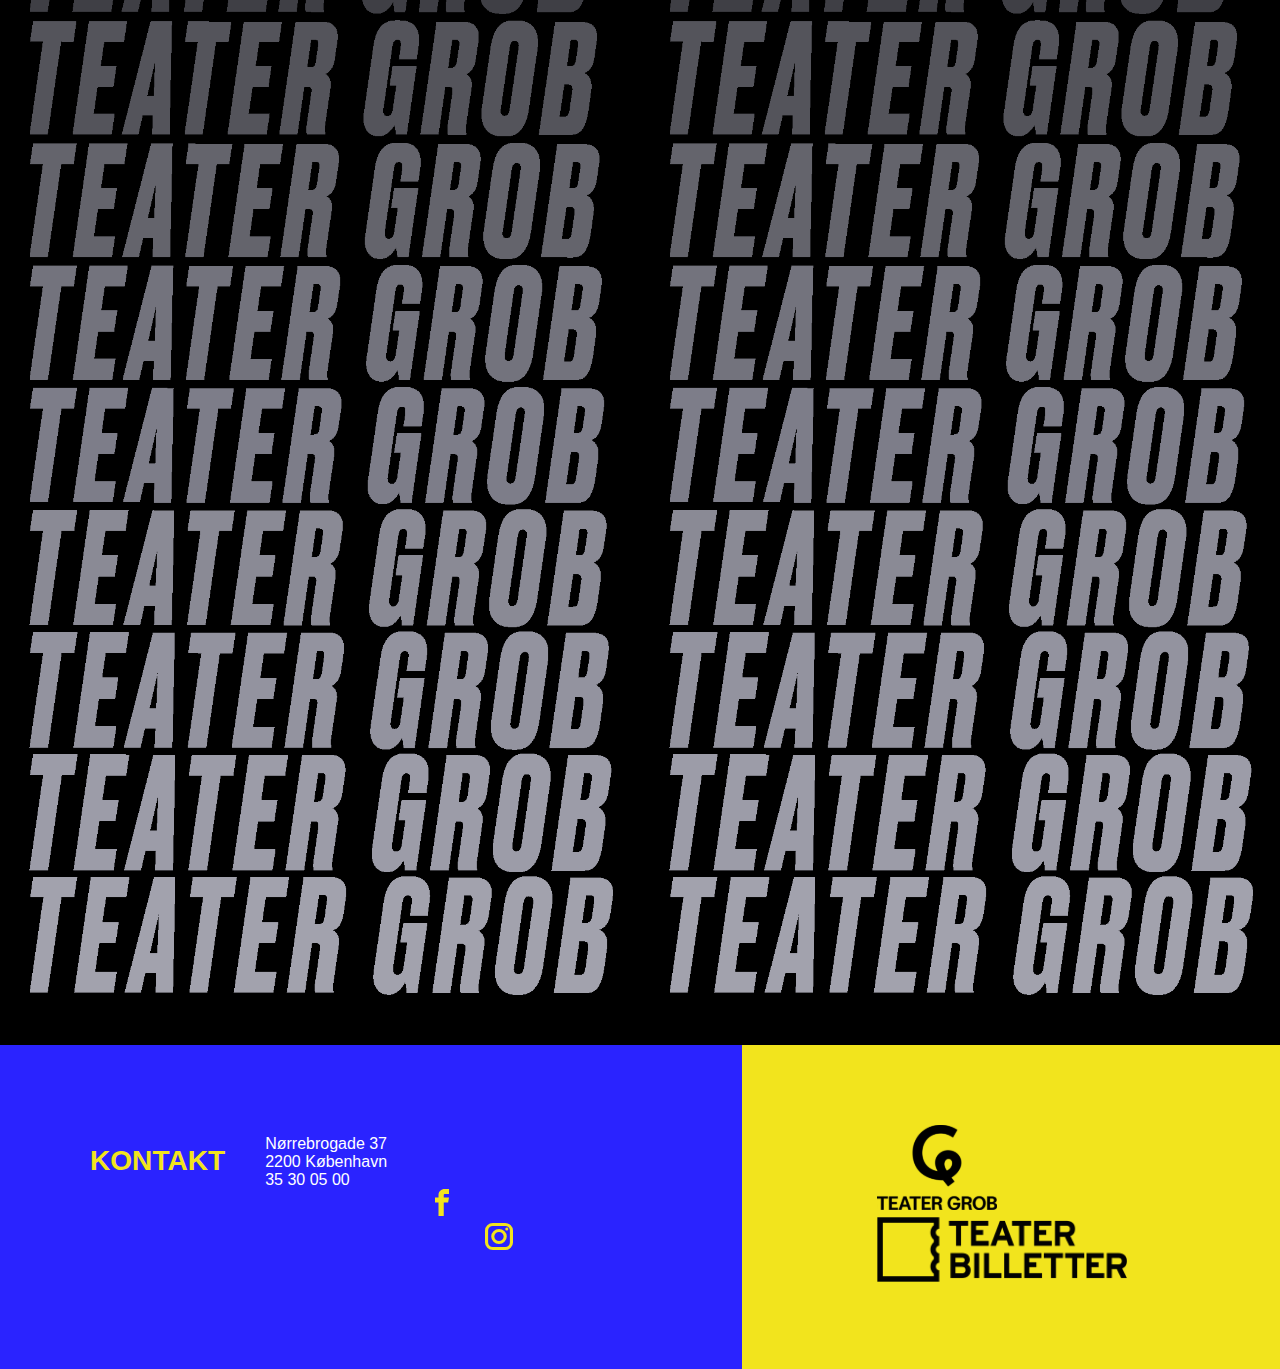
==== commit 3eee6dc0: "scroll to top knap" ====
--- a/dokumentation.html
+++ b/dokumentation.html
@@ -48,6 +48,7 @@
         <h3>Feedbackkort</h3>
         <img class="feedback" src="feedback_kort.png" alt="" />
       </section>
+      <button onclick="topFunction()" id="myBtn" title="Go to top">Top</button>
     </section>
     <footer>
       <div id="kontakt1">
--- a/style.css
+++ b/style.css
@@ -19,6 +19,27 @@
   .hiddenHeader {
     height: 60px;
   }
+}
+#myBtn {
+  display: none; /* Hidden by default */
+  position: fixed; /* Fixed/sticky position */
+  bottom: 20px; /* Place the button at the bottom of the page */
+  right: 30px; /* Place the button 30px from the right */
+  z-index: 99; /* Make sure it does not overlap */
+  border: none; /* Remove borders */
+  outline: none; /* Remove outline */
+  background-color: rgb(245, 245, 169); /* Set a background color */
+  color: rgb(108, 26, 150); /* Text color */
+  cursor: pointer; /* Add a mouse pointer on hover */
+  padding: 15px; /* Some padding */
+  border-radius: 10px; /* Rounded corners */
+  font-size: 18px; /* Increase font size */
+  font-family: "Orbitron", sans-serif;
+}
+
+#myBtn:hover {
+  background-color: rgb(108, 26, 150); /* Add a dark-grey background on hover */
+  color: rgb(245, 245, 169);
 }
 
 @media (min-width: 600px) {
@@ -91,7 +112,7 @@
 }
 
 #kampagne {
-  height: 300vh;
+  height: 340vh;
   background-image: url(grob_text.png);
   background-color: black;
   background-size: contain;
@@ -126,9 +147,32 @@
   border-radius: 20px;
   padding: 50px;
 }
+
+.form {
+  margin-left: 390px;
+  margin-top: 50px;
+  display: grid;
+  gap: 20px;
+}
+
+label {
+  color: white;
+  font-family: "Franklin Gothic Medium", "Arial Narrow", Arial, sans-serif;
+}
+
+.submit {
+  margin-left: 70px;
+  background-color: #f2e41d;
+  border: none;
+  color: rgb(42, 35, 255);
+  padding: 16px 32px;
+  text-decoration: none;
+  cursor: pointer;
+}
+
 @media (min-width: 900px) {
   #kampagne {
-    height: 400vh;
+    height: 430vh;
     background-image: url(grob_text.png);
     background-color: black;
     background-size: contain;
